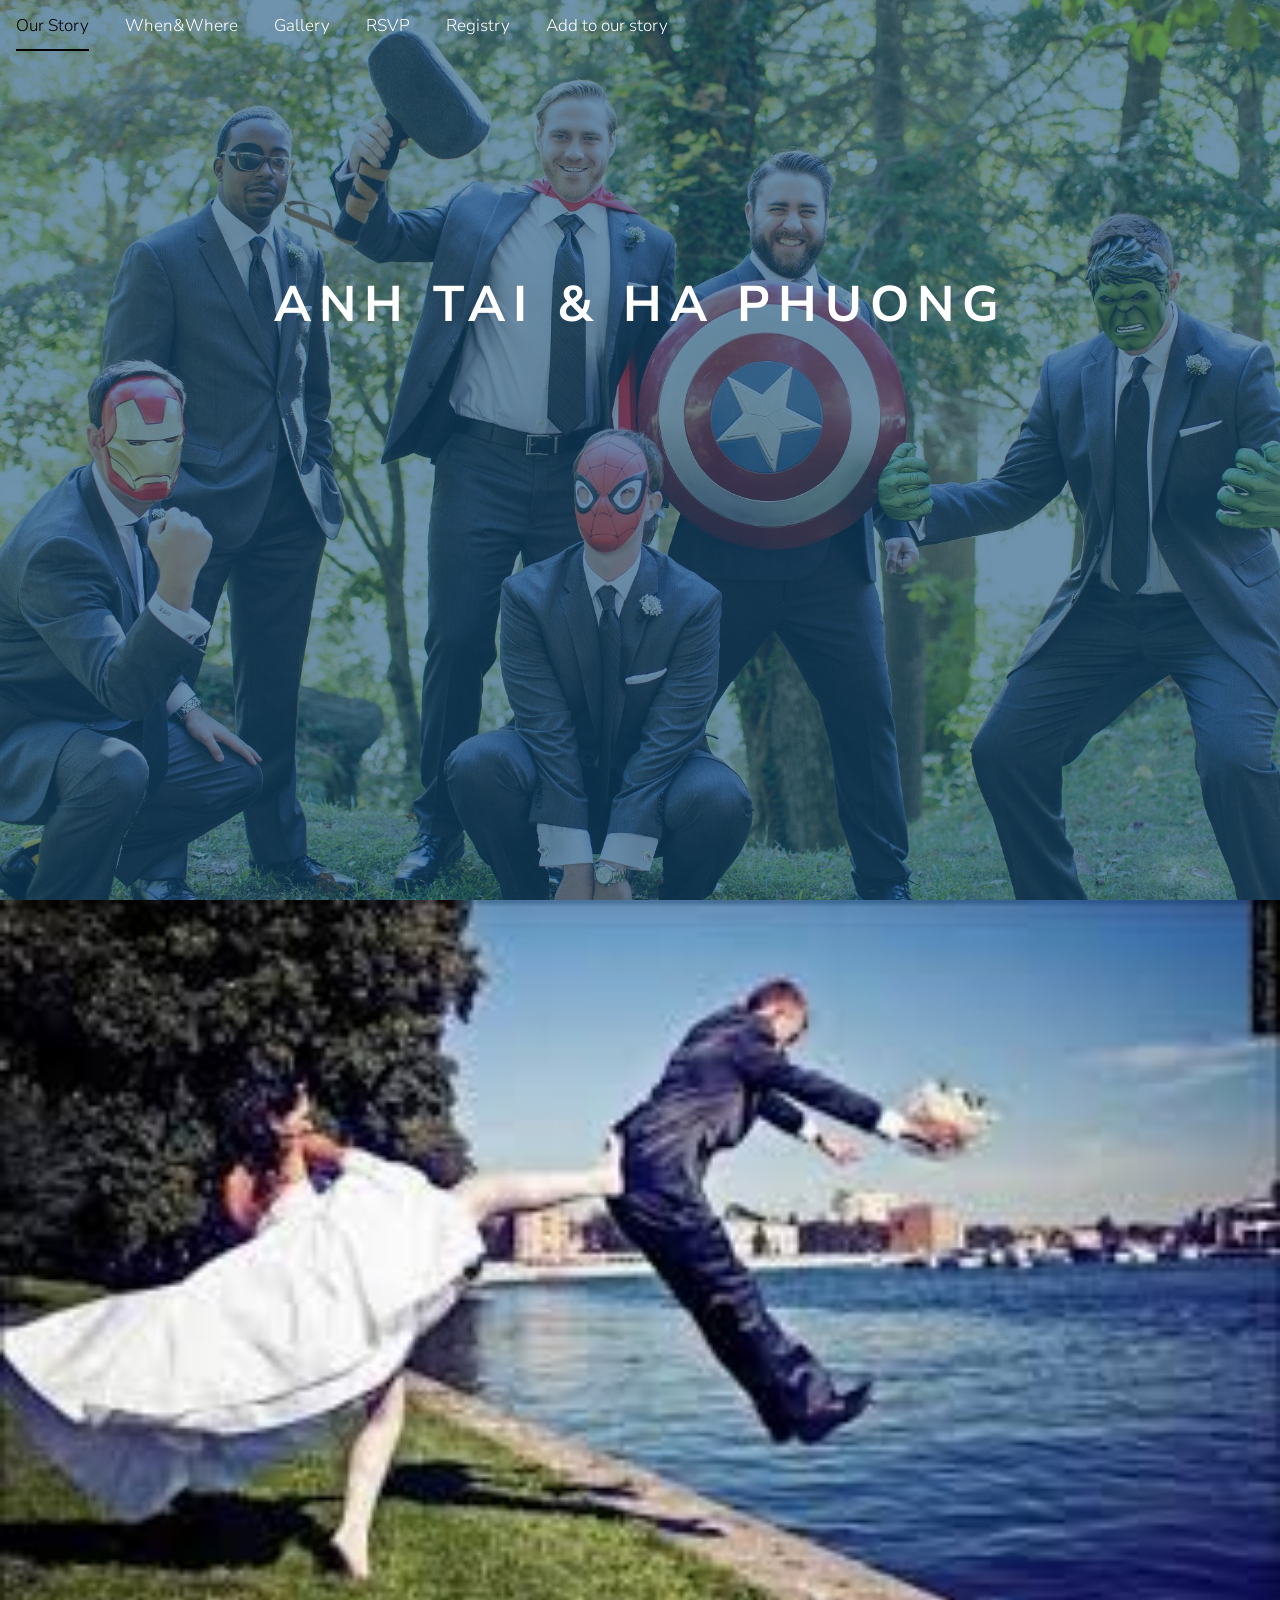
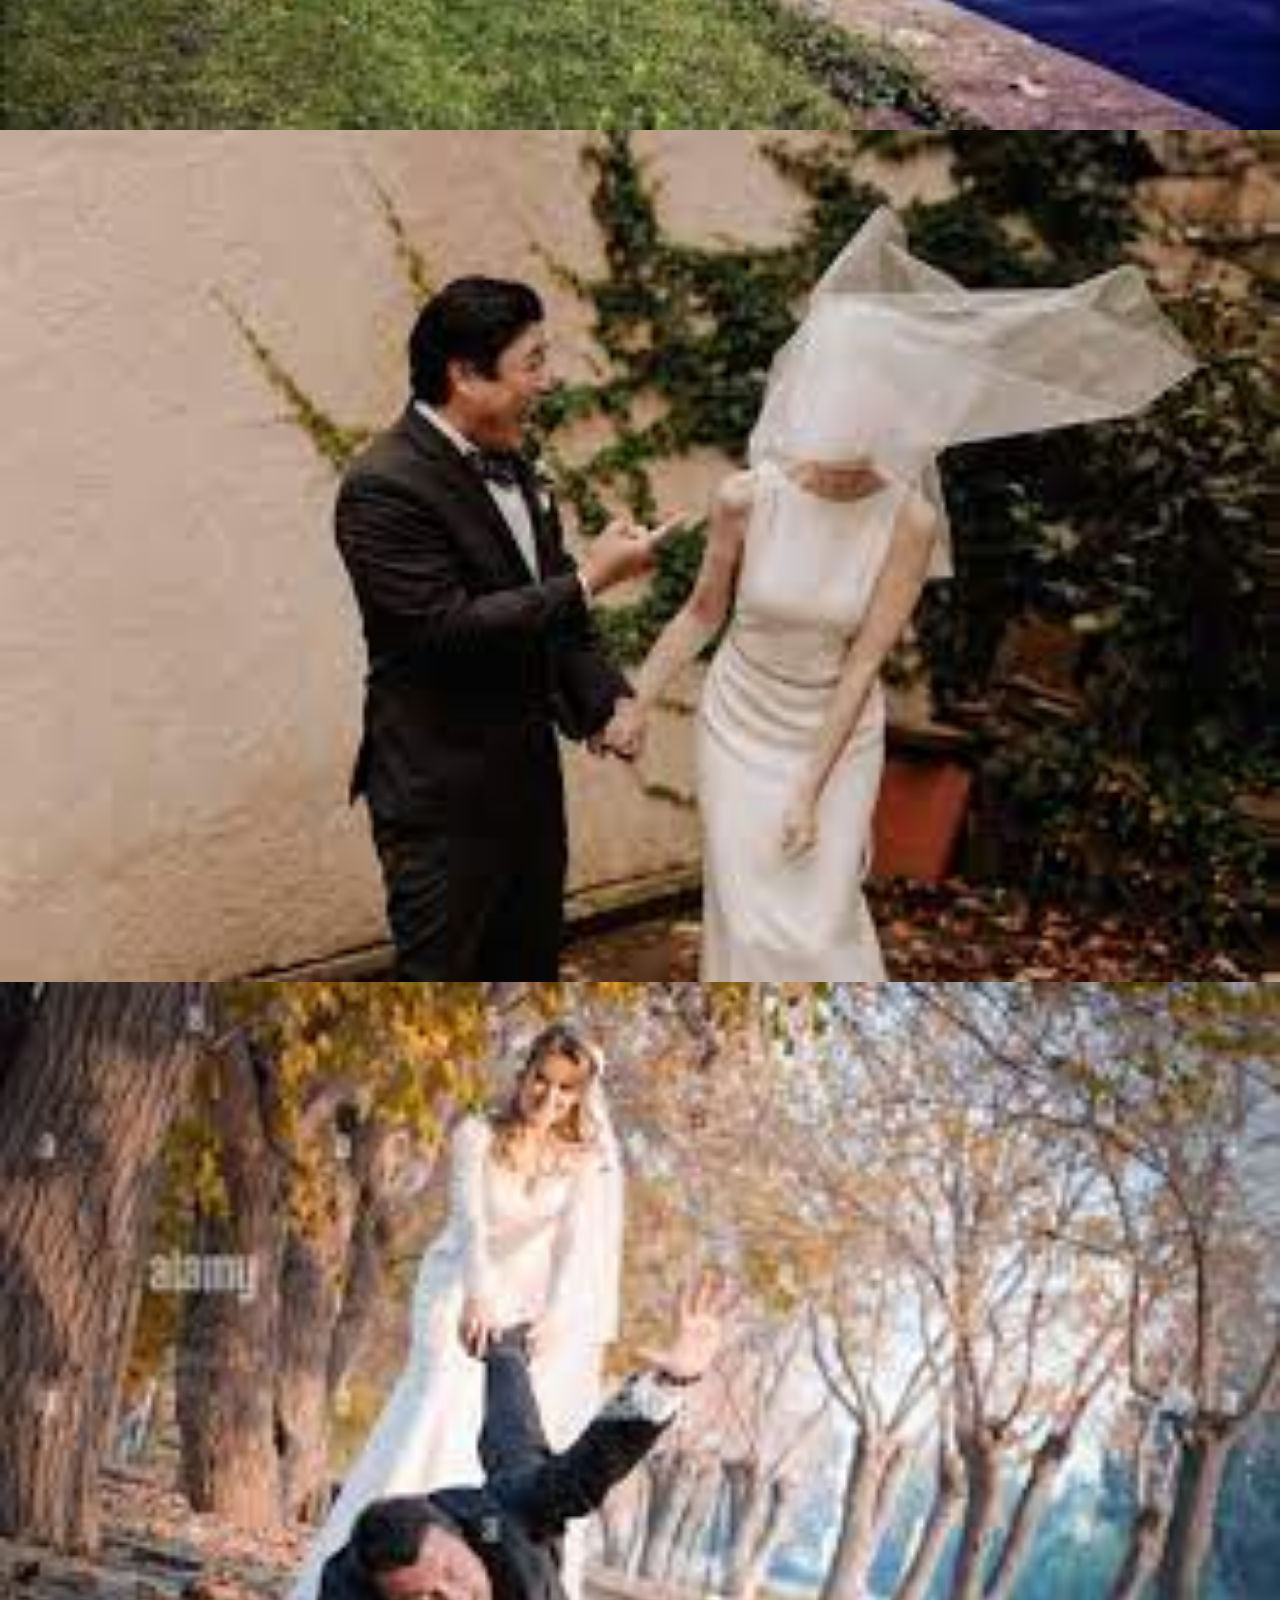
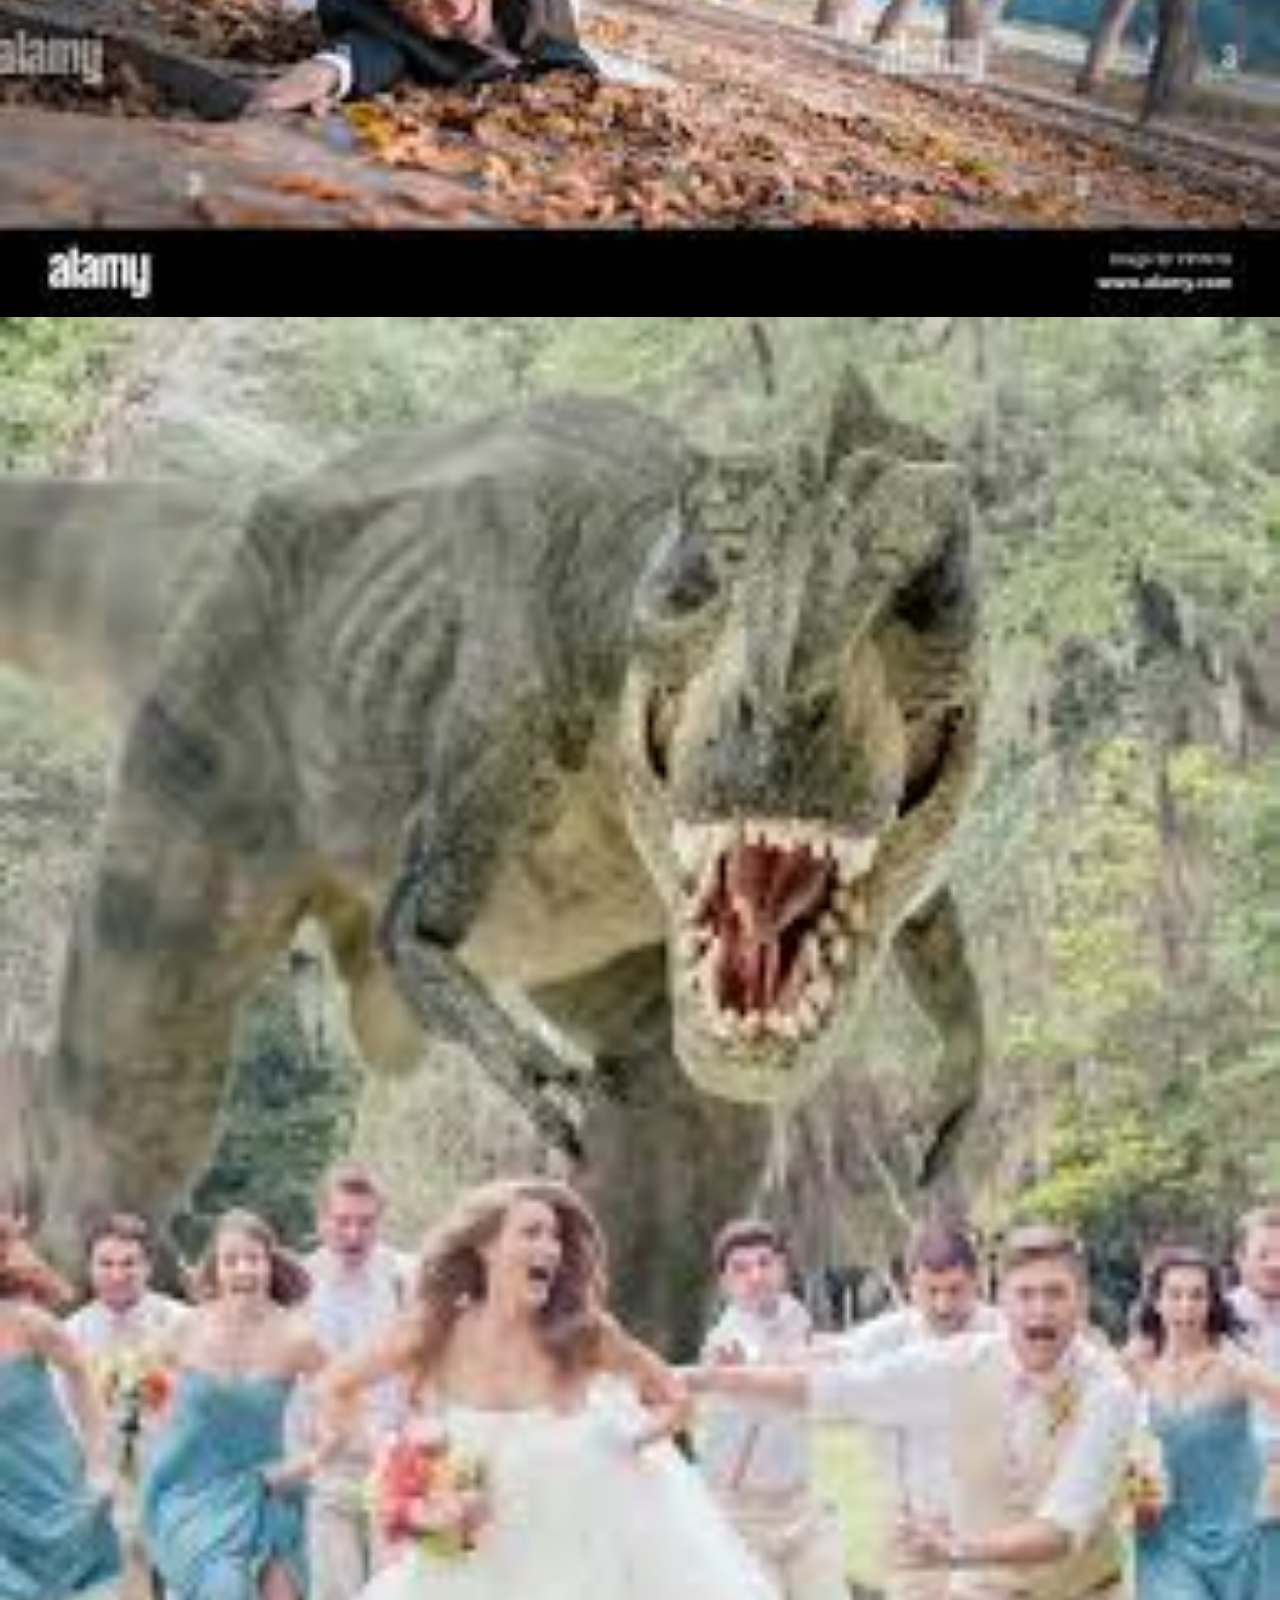
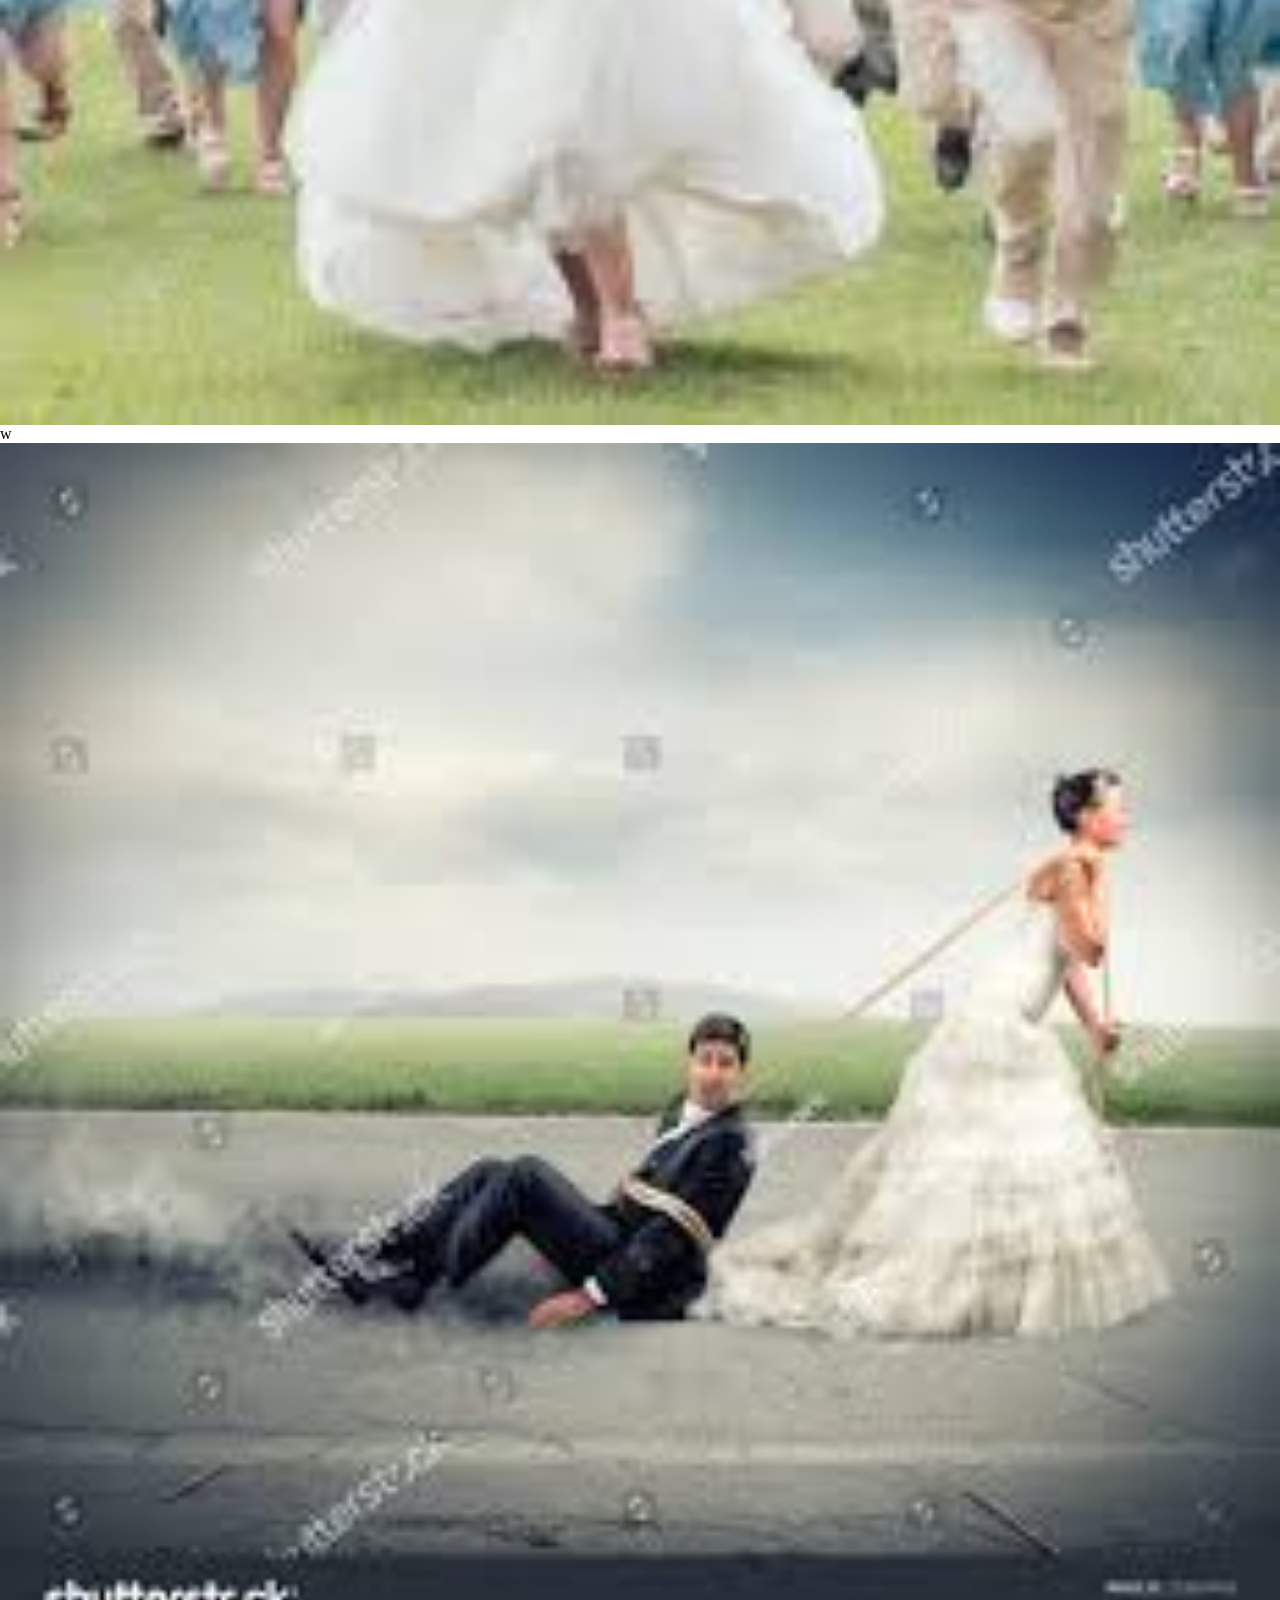
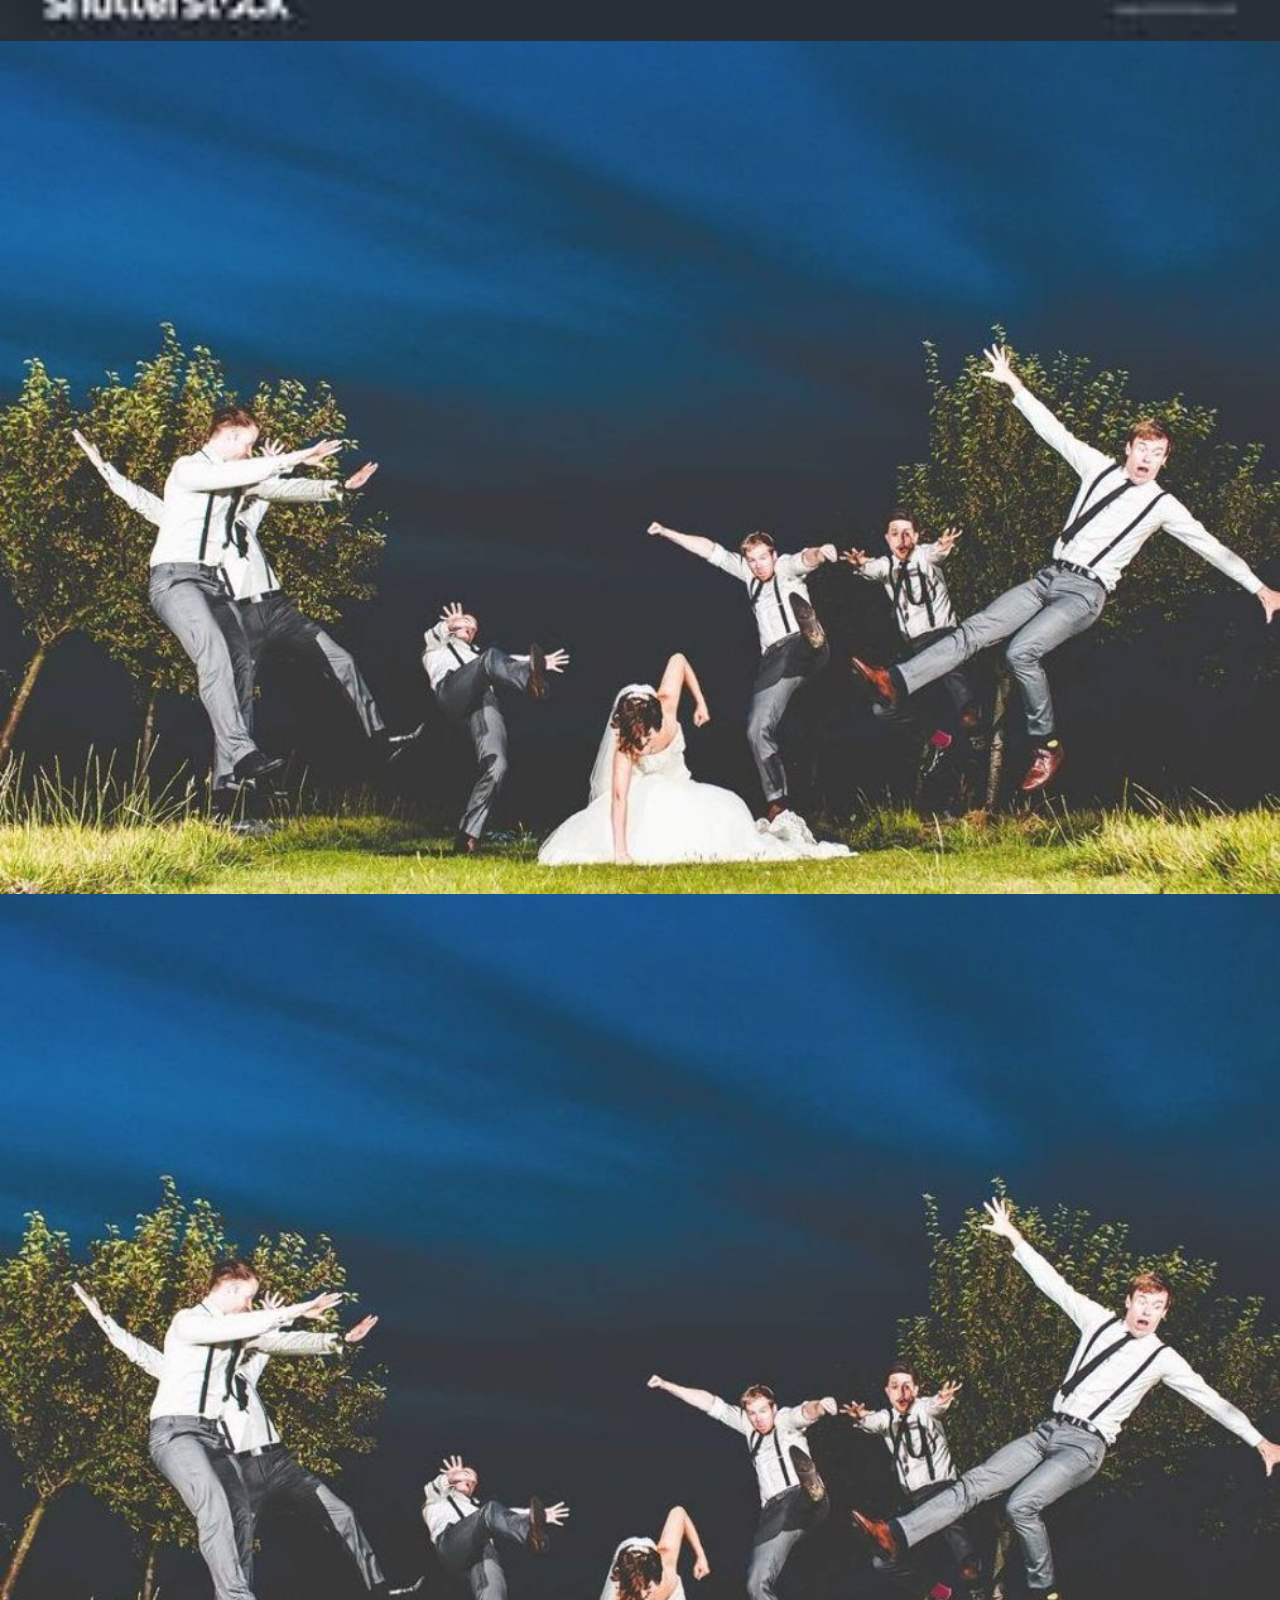
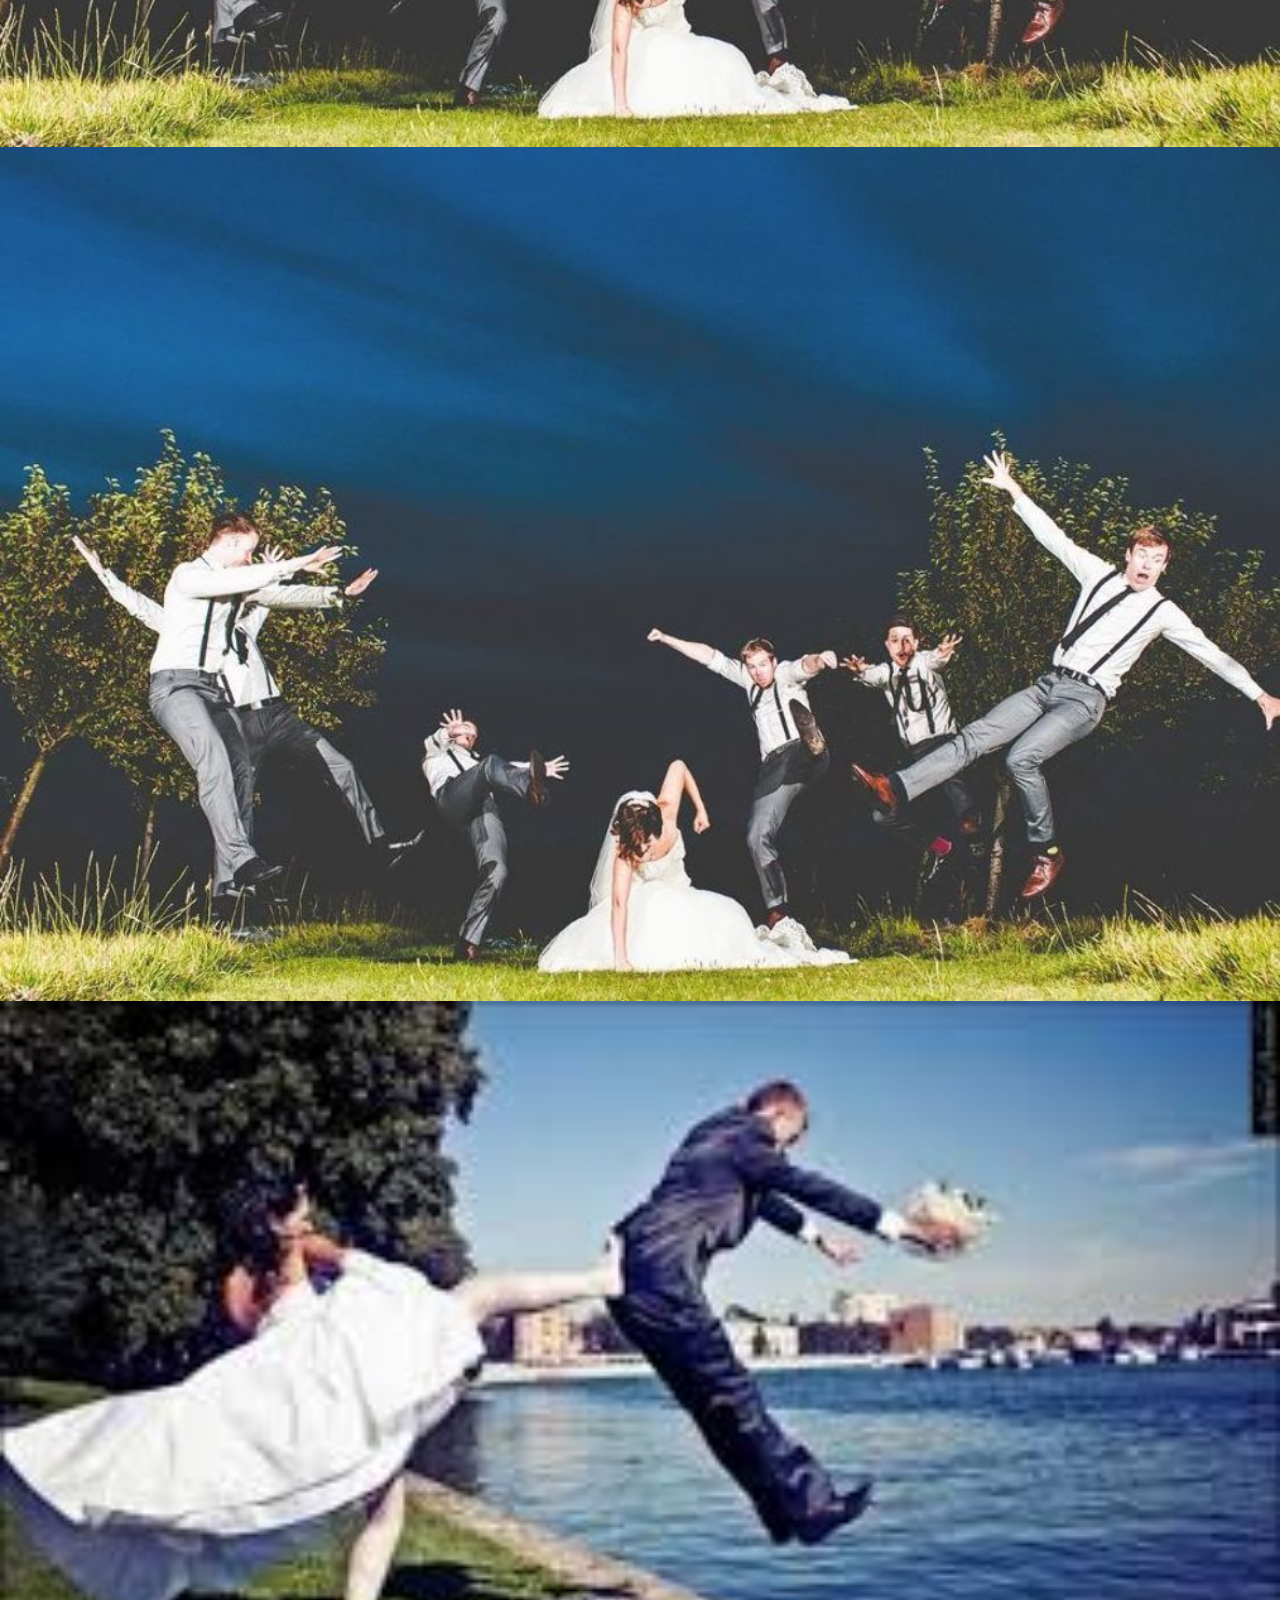
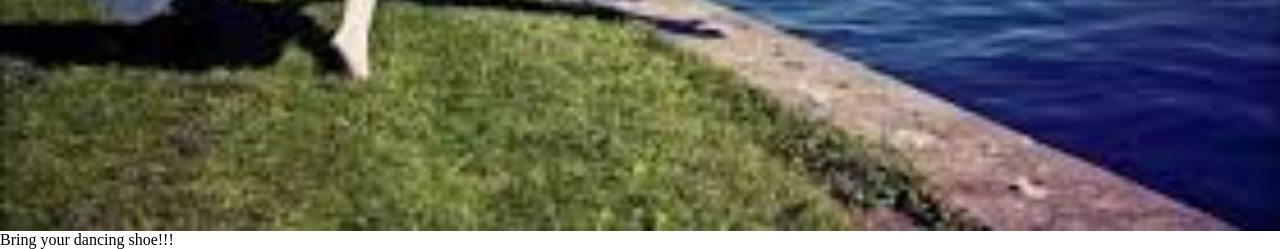
==== index.html @ 86b5773b "Update and rename Invitation Website.html to index.html" ====
<!DOCTYPE html>
<html lang="en" dir="ltr">
<head>
  <meta charset="utf-8" content="width=device-width, initial-scale=1">
  <title>Tai-Phuong Wedding</title>
  <link rel="stylesheet" href="style.css"> <!-- Link to your custom CSS file -->
  
  <script src="https://ajax.googleapis.com/ajax/libs/jquery/3.5.1/jquery.min.js"></script>
  <link href="https://fonts.googleapis.com/css2?family=Open+Sans" />
  <link href='https://fonts.googleapis.com/css?family=Nunito Sans' rel='stylesheet'>
</head>

<body>
  <div class = "background_1">
    <nav class = "top-nav-bar">
      <ul>
        <li><a class = "active" href="#ourstory">Our Story</a></li>
        <li><a href="#details">When&Where</a></li>
        <li><a href="#gallery">Gallery</a></li>
        <li><a href="#rsvp">RSVP</a></li>
        <li><a href="#registry">Registry</a></li>
        <li><a href="#addstory">Add to our story</a></li>
      </ul>
    </nav>
    <div class="OpenPage">
      <h1>
        <span>ANH TAI & HA PHUONG </span> <br>
        <!--<span>ARE GETTING MARRIED</span><br>-->
      </h1>
    </div>
    <div class="overlay"></div>
  </div>
  
  <!--<header>
    <h1 id="h1" class="title-0" style="transform: translate3d(0px, 0px, 0px);">
      <span style="transform: translate3d(0px, 0%, 0px) rotateX(0deg);">Tai</span>
      <span style="transform: translate3d(0px, 0%, 0px) rotateX(0deg);">Phuong</span>
    </h1>
    <nav class = "top-nav-bar">
      <ul>
        <li><a href="#home">Home</a></li>
        <li><a href="#ourstory">Our Story</a></li>
        <li><a href="#details">When&Where</a></li>
        <li><a href="#schedule">Schedule</a></li>
        <li><a href="#gallery">Our Gallery</a></li>
        <li><a href="#rsvp">RSVP</a></li>
        <li><a href="#registry">Registry</a></li>
        <li><a href="#addstory">Add to our story</a></li>
        <li><a href="#contact">Contact</a></li>
      </ul>
    </nav>
  </header>-->

  <section id="home">
    <!-- Home content goes here -->
    <img src="images_1.jpeg" alt="anh1">
  </section>

  <section id="ourstory">
    <!-- About Us content goes here -->
    <img src="images_2.jpeg" alt="anh2">
  </section>

  <section id="details">
    <!-- Wedding Details content goes here -->
    <img src="images_3.jpeg" alt="anh3">
  </section>

  <section id="gallery">
    <!-- Gallery content goes here -->
    <img src="images_4.jpeg" alt="anh4">
  </section>

  <section id="schedule">w
    <!-- Schedule content goes here -->
    <img src="images_5.jpeg" alt="anh5">
  </section>

  <section id="rsvp">
    <!-- RSVP content goes here -->
    <img src="images_6.jpg" alt="anh6">
  </section>

  <section id="registry">
    <!-- Registry content goes here -->
    <img src="images_6.jpg" alt="anh6">
  </section>

  <section id="addstory">
    <!-- Gallery content goes here -->
    <img src="images_6.jpg" alt="anh6">
  </section>

  <section id="contact">
    <!-- Contact content goes here -->
    <img src="images_1.jpeg" alt="anh1">
  </section>

  <footer>
    <p>Bring your dancing shoe!!!</p>
  </footer>

  <script src="script.js"></script> <!-- Link to your custom JavaScript file -->
</body>
</html>
---- style.css ----
html {
  -webkit-text-size-adjust: none;
  -webkit-font-smoothing: subpixel-antialiased;
  -webkit-font-smoothing: antialiased;
}
a,
body,
button,
div,
footer,
form,
h1,
h2,
h3,
header,
html,
img,
input,
label,
li,
nav,
p,
select,
span,
table,
textarea,
ul {
  margin: 0;
  padding: 0;
  border: 0;
  font: inherit;
  font-family: inherit;
  font-size: 100%;
}
li{
    display: inline-block;
},
ul {
  list-style: none;
}
button,
input,
select,
textarea {
  display: block;
  box-sizing: border-box;
  border-radius: 0;
  outline: none;
  border: none;
  background: none;
  color: inherit;
}
button:focus,
input:focus,
textarea:focus {
  outline: none;
}
button:hover,
input[type="submit"]:hover {
  cursor: pointer;
}
input::-ms-clear {
  display: none;
}
textarea {
  overflow: auto;
}
a {
  display: table;
  color: inherit;
  text-decoration: none;
}
img,
picture,
svg,
video {
  display: block;
}
img,
video {
  width: 100%;
  height: auto;
}
iframe,
svg {
  width: 100%;
  height: 100%;
}
iframe {
  position: absolute;
  top: 0;
  left: 0;
}
html {
  font-size: 16px;
  cursor: default;
  -webkit-tap-highlight-color: transparent;
}
.iss-w {
  z-index: 9999;
  top: 0;
  height: 100%;
  text-align: center;
  background: #fff;
  color: #000;
  font-family: Arial;
}
.iss,
.iss-w {
  position: absolute;
  left: 0;
  width: 100%;
}
.iss {
  top: 48%;
}
@font-face {
  font-family: fg;
  font-weight: 300;
  font-style: normal;
  src: url(/font/FoundersGrotesk-Light.woff2) format("woff2"),
    url(/font/FoundersGrotesk-Light.woff) format("woff");
}
@font-face {
  font-family: fg;
  font-weight: 500;
  font-style: normal;
  src: url(/font/FoundersGrotesk-Medium.woff2) format("woff2"),
    url(/font/FoundersGrotesk-Medium.woff) format("woff");
}
@font-face {
  font-family: c;
  font-weight: 500;
  font-style: normal;
  src: url(/font/Canela-Medium.woff2) format("woff2"),
    url(/font/Canela-Medium.woff) format("woff");
}
@font-face {
  font-family: c;
  font-weight: 700;
  font-style: normal;
  src: url(/font/Canela-Bold.woff2) format("woff2"),
    url(/font/Canela-Bold.woff) format("woff");
}
body {
  font-family: fg;
  font-weight: 300;
  background: #f3f2f1;
}
@-webkit-keyframes rotation {
  0% {
    transform: rotate(0deg);
  }
  to {
    transform: rotate(1turn);
  }
}
@keyframes rotation {
  0% {
    transform: rotate(0deg);
  }
  to {
    transform: rotate(1turn);
  }
}
::-moz-selection {
  background: rgba(40, 65, 63, 0.5);
  text-shadow: none;
}
::selection {
  background: rgba(40, 65, 63, 0.5);
  text-shadow: none;
}
#app {
  position: fixed;
  top: 0;
  left: 0;
  width: 100%;
  height: 100%;
  overflow: hidden;
}
._is {
  opacity: 0;
}
#gl {
  position: absolute;
  top: 0;
  left: 0;
  width: 100%;
  height: 100%;
  pointer-events: none;
}
.entitled-w {
  position: relative;
  transform: translateZ(0);
}
.entitled {
  color: #284135;
  font-size: 0.72222vw;
  line-height: 1.38889vw;
  letter-spacing: 0.02778vw;
  font-weight: 500;
  transform: rotateX(90deg);
}
#footer-top.entitled,
#h-s1-gallery-btn .entitled,
#n-br .entitled,
.nav-link.entitled {
  transform: none;
}
#h1 {
  position: absolute;
  z-index: 1;
  top: 37.21739vh;
  left: 41.55556vw;
  pointer-events: none;
}
.line {
  margin: 1vw 0 0;
  width: 1.66667vw;
  height: 0.22222vw;
  background: #c3c2c0;
  transform: scaleX(0);
  transform-origin: 0 50%;
}
#loader-w {
  position: fixed;
  z-index: 2;
  top: 0;
  left: 0;
  width: 100%;
  height: 100%;
  overflow: hidden;
  pointer-events: none;
}
#loader {
  position: absolute;
  top: 0;
  right: 0;
  bottom: 0;
  left: 0;
  background: #284135;
}
.nav-dark {
  color: #284135;
  opacity: 0;
}
.nav-light {
  position: absolute;
  color: #f3f2f1;
}
.nav-link .nav-light {
  top: 0;
  left: 0;
}
.nav-top .nav-light {
  top: 0.55556vw;
  left: 1.11111vw;
}
#nav {
  position: fixed;
  z-index: 3;
  top: 0;
  left: 0;
  width: 100%;
  height: 100%;
  pointer-events: none;
  -webkit-user-select: none;
  -moz-user-select: none;
  -ms-user-select: none;
  user-select: none;
}
.nav-top {
  position: absolute;
  top: 2.77778vw;
  font-size: 0.83333vw;
  line-height: 1.38889vw;
  font-family: c;
  text-align: center;
  overflow: hidden;
}
#nav-logo-w {
  left: 2.77778vw;
}
#nav-logo {
  padding: 0.55556vw 1.11111vw;
  pointer-events: all;
}
#nav-logo span {
  display: block;
  pointer-events: none;
}
#nav-date-w {
  right: 2.61111vw;
}
#nav-date {
  padding: 0.55556vw 1.11111vw;
  pointer-events: all;
  cursor: pointer;
  color: #284135;
}
#n-br {
  position: absolute;
  bottom: 3.5vw;
  right: 4.11111vw;
  overflow: hidden;
  text-align: right;
}
#n-br-scroll-w {
  transform: translate3d(0, -100%, 0);
}
#n-br-scroll {
  pointer-events: all;
  cursor: pointer;
}
#n-br-loading {
  position: absolute;
  top: 0;
  right: 0;
  color: #f3f2f1;
}
#nav-dodeca-wrap {
  position: absolute;
  bottom: 3.94444vw;
  left: 20.77778vw;
  width: 4.33333vw;
  height: 4.33333vw;
  pointer-events: all;
  cursor: pointer;
}
#nav-dodeca-w {
  position: absolute;
  top: 0;
  right: 0;
  bottom: 0;
  left: 0;
  -webkit-animation: rotation 10s linear infinite;
  animation: rotation 10s linear infinite;
  -webkit-animation-play-state: paused;
  animation-play-state: paused;
}
#nav-dodeca-wrap:hover #nav-dodeca-w {
  -webkit-animation-play-state: running;
  animation-play-state: running;
}
.nav-dodeca {
  position: absolute;
  top: 0;
  right: 0;
  bottom: 0;
  left: 0;
  pointer-events: none;
}
.nav-dodeca-poly {
  fill: none;
  opacity: 0;
}
.nav-dodeca:first-child .nav-dodeca-poly {
  stroke: #f3f2f1;
  stroke-width: 0.5px;
}
.nav-dodeca:nth-child(2) .nav-dodeca-poly {
  stroke: #f3f2f1;
  transition: opacity 10ms linear 10ms;
  stroke-width: 0.5px;
}
.nav-dodeca:last-child {
  opacity: 0.7;
  transform: scaleX(-1);
}
.nav-dodeca:last-child .nav-dodeca-poly {
  stroke: #c3c2c0;
  transition: opacity 10ms linear 10ms;
  stroke-width: 1px;
}
#nav-arrow-wrap {
  position: absolute;
  left: 22.66667vw;
  bottom: 5.77778vw;
  width: 0.55556vw;
  height: 4.27778vw;
  pointer-events: none;
  overflow: hidden;
}
#nav-arrow-w {
  transform: translate3d(0, -102%, 0);
}
#nav-arrow,
#nav-arrow-w {
  position: absolute;
  top: 0;
  right: 0;
  bottom: 0;
  left: 0;
}
#nav-arrow svg {
  fill: #284135;
}
#nav-link-w {
  position: absolute;
  left: 3.38889vw;
  bottom: 2.66667vw;
  transform: rotate(-90deg);
  transform-origin: 0 0;
}
#nav-link-w li {
  float: left;
  overflow: hidden;
}
#nav-link-w li:first-child {
  margin: 0 22.6087vh 0 0;
}
#nav-link-w li:nth-child(2),
#nav-link-w li:nth-child(3) {
  margin: 0 4.43478vh 0 0;
}
#nav-link-w li:not(:first-child) .nav-link {
  cursor: pointer;
  pointer-events: all;
  transform: translate3d(0, -100%, 0);
}
.nav-link {
  position: relative;
}
.nav-link .under {
  transform: translate3d(-102%, 0, 0);
}
#nav-prog-w {
  position: absolute;
  top: 0;
  left: 0;
  bottom: 0;
  width: 0.33333vw;
  overflow: hidden;
}
#nav-prog {
  background: #c3c2c0;
  transform: translate3d(0, -100%, 0);
}
#nav-drag-sail,
#nav-prog {
  position: absolute;
  top: 0;
  right: 0;
  bottom: 0;
  left: 0;
}
#nav-drag-sail {
  background: #000;
  opacity: 0;
  will-change: opacity;
}
#nav-drag {
  position: absolute;
  bottom: 6.52174vh;
  left: calc((100% - 13.88889vw) / 2);
  width: 13.88889vw;
  height: 3.33333vw;
  opacity: 0;
}
#nav-drag-bg-wrap {
  position: absolute;
  top: 0;
  right: 0;
  bottom: 0;
  left: 0;
  opacity: 0.94;
  border-radius: 1.66667vw;
  overflow: hidden;
}
.nav-drag-bg-w {
  position: relative;
  float: left;
  width: 6.94444vw;
  height: 100%;
  overflow: hidden;
}
.nav-drag-bg {
  position: absolute;
  top: 0;
  bottom: 0;
  width: 13.88889vw;
  background: #f3f2f1;
  border-radius: 1.66667vw;
  cursor: pointer;
}
.nav-drag-bg-w:first-child .nav-drag-bg {
  left: 0;
}
.nav-drag-bg-w:last-child .nav-drag-bg {
  right: 0;
}
#nav-drag-content {
  position: absolute;
  top: 0;
  right: 0;
  bottom: 0;
  left: 0;
  display: flex;
  align-items: center;
  justify-content: center;
}
#nav-drag-content-0 {
  padding: 0.27778vw 0 0;
  color: #284135;
  font-size: 0.88889vw;
  line-height: 1.33333vw;
  letter-spacing: -0.01389vw;
}
#nav-drag-content-1 {
  position: absolute;
  top: 1.33333vw;
  left: 6.61111vw;
  width: 0.66667vw;
  height: 0.66667vw;
  fill: #284135;
  opacity: 0;
}
#nav-caption {
  position: absolute;
  bottom: 8.33333vw;
  left: 8.33333vw;
  opacity: 0;
}
.nav-caption-0 {
  color: #f3f2f1;
  font-family: c;
  font-size: 2.22222vw;
  line-height: 2.55556vw;
  letter-spacing: -0.08333vw;
}
#nav-caption-1 {
  padding: 1.11111vw 0 0;
  color: #f3f2f1;
  font-size: 0.88889vw;
  line-height: 1.33333vw;
  letter-spacing: -0.01389vw;
}
.page {
  min-height: 100vh;
  color: #fff;
}
#sail,
.page {
  position: absolute;
  top: 0;
  left: 0;
  width: 100%;
}
#sail {
  height: 100%;
  pointer-events: none;
  background: #f3f2f1;
  opacity: 0;
}
.title-0 {
  font-size: 7.77778vw;
  line-height: 7.77778vw;
  letter-spacing: -0.30556vw;
}
.title-0,
.title-1 {
  position: relative;
  transform: translateZ(0);
  color: #284135;
  font-family: c;
}
.title-1 {
  margin: 2.05556vw 0 0;
  font-size: 2.66667vw;
  line-height: 3vw;
  letter-spacing: -0.08333vw;
}
.title-0 span,
.title-1 span {
  display: block;
  transform: rotateX(90deg);
}
.title-0 div,
.title-1 div {
  transform: rotateX(90deg);
}
.txt-0-w .txt-0:not(:first-child) {
  margin: 0;
}
.txt-0 {
  margin: 1.27778vw 0 0;
  color: #284135;
  font-size: 1.33333vw;
  line-height: 2.22222vw;
  letter-spacing: -0.02778vw;
  opacity: 0;
}
.txt-1 {
  margin: 2.33333vw 0 0;
  font-size: 1.33333vw;
  line-height: 1.77778vw;
  width: 16.66667vw;
}
.txt-1,
.txt-2 {
  color: #999790;
  letter-spacing: -0.01389vw;
  opacity: 0;
}
.txt-2 {
  font-size: 0.88889vw;
  line-height: 1.33333vw;
}
.h-s2-li .txt-2 {
  position: relative;
  margin: 1.11111vw 0 0;
  width: 12.5vw;
}
.h-s2-li .txt-2:after {
  content: "*";
  position: absolute;
  top: 0.05556vw;
  left: -4.16667vw;
  color: #284135;
}
.footer-li .txt-2-w {
  margin: 1.61111vw 0 0;
}
#h-s1-gallery-btn .entitled,
.nav-link,
.txt-0 {
  display: table;
  position: relative;
  overflow: hidden;
}
.footer-credits {
  display: inline;
  position: relative;
  overflow: hidden;
}
.under {
  display: block;
  position: absolute;
  top: 0;
  left: 0;
  right: 0;
  overflow: hidden;
  pointer-events: none;
  transform: translate3d(-102%, 0, 0);
  transform: translateZ(0);
}
.footer-credits .under {
  bottom: 0;
}
#h-s1-gallery-btn .under,
.nav-link .under {
  bottom: 0.3vw;
}
.txt-0 .under {
  bottom: 0.5vw;
}
#h-s1-gallery-btn .under:after,
#h-s1-gallery-btn .under:before,
.nav-link .under:after,
.nav-link .under:before,
.txt-0 .under:after,
.txt-0 .under:before {
  border-bottom: 2px solid #284135;
  opacity: 0.9;
}
.footer-credits .under:after,
.footer-credits .under:before {
  border-bottom: 2px solid #999790;
  opacity: 0.9;
}
.under:after,
.under:before {
  content: "";
  position: absolute;
  top: 0;
  right: 0;
  bottom: 0;
  left: 0;
}
.under:before {
  transition: transform 1s cubic-bezier(0.23, 1, 0.32, 1) 0.2s;
}
.under:after {
  transform: translateX(-102%);
  transition: transform 1s cubic-bezier(0.23, 1, 0.32, 1);
}
#h-s1-gallery-btn:hover .under:before,
.footer-credits:hover .under:before,
.nav-link:hover .under:before,
.txt-0:hover .under:before {
  transform: translateX(102%);
  transition: transform 1s cubic-bezier(0.23, 1, 0.32, 1);
}
#h-s1-gallery-btn:hover .under:after,
.footer-credits:hover .under:after,
.nav-link:hover .under:after,
.txt-0:hover .under:after {
  transform: translateX(0);
  transition: transform 1s cubic-bezier(0.23, 1, 0.32, 1) 0.2s;
}
#_p {
  z-index: 9998;
  position: absolute;
  transform: translateZ(0);
  pointer-events: all;
}
#_p,
#grid-w {
  top: 0;
  left: 0;
  width: 100%;
  height: 100%;
}
#grid-w {
  position: fixed;
  pointer-events: none;
  opacity: 0.15;
}
#grid-w.o {
  opacity: 0.3;
}
#grid {
  height: 100%;
}
#grid:after {
  content: "";
  display: block;
  clear: both;
}
#grid div {
  position: relative;
  float: left;
  margin: 0 0 0 4.16667vw;
  width: 4.16667vw;
  height: 100%;
  background: #000;
}
#p404 {
  position: absolute;
  top: 0;
  left: 0;
  width: 100%;
  height: 100%;
  display: flex;
  justify-content: center;
  align-items: center;
  background: #020069;
}
#p404 a {
  color: #fff;
  font-weight: 200;
  opacity: 0.7;
  letter-spacing: 0.05vw;
  font-size: 0.9vw;
}
#h-hero {
  height: 100vh;
  -webkit-user-select: none;
  -moz-user-select: none;
  -ms-user-select: none;
  user-select: none;
}
#h-hero-img {
  position: absolute;
  right: 0;
  bottom: 20.86957vh;
}
#h-s1 {
  height: 238.11111vw;
  background: #f3f2f1;
}
#h-s1-0 {
  top: 3vw;
  left: 41.66667vw;
}
#h-s1-0,
#h-s1-1 {
  position: absolute;
}
#h-s1-1 {
  top: 14.11111vw;
  left: 62.5vw;
}
.h-s1-no {
  position: absolute;
  font-family: c;
  font-weight: 700;
  font-size: 22.22222vw;
  line-height: 22.22222vw;
  letter-spacing: -0.88889vw;
  -webkit-text-stroke-color: #c3c2c0;
  -webkit-text-stroke-width: 1px;
  color: transparent;
  opacity: 0.7;
}
#h-s1-no-0 {
  top: 29.44444vw;
  left: 20.38889vw;
}
#h-s1-no-1 {
  top: 115.94444vw;
  right: 8.83333vw;
}
#h-s1-no-2 {
  top: 151.66667vw;
  left: 20.38889vw;
}
#h-s1-caption-w li {
  position: absolute;
}
#h-s1-caption-w li span {
  float: left;
}
#h-s1-caption-w li span:first-child {
  margin: 0 2.72222vw 0 0;
  color: #284135;
}
#h-s1-caption-0 {
  top: 140.11111vw;
  left: 41.66667vw;
}
#h-s1-caption-1 {
  top: 88.72222vw;
  left: 8.33333vw;
}
#h-s1-caption-2 {
  top: 168.38889vw;
  left: 8.33333vw;
}
#h-s1-caption-3 {
  top: 211.88889vw;
  left: 41.66667vw;
}
#h-s1-gallery-btn {
  position: absolute;
  bottom: 0;
  left: 41.66667vw;
  width: 13vw;
  height: 13vw;
  display: flex;
  align-items: center;
  justify-content: center;
  cursor: pointer;
  -webkit-user-select: none;
  -moz-user-select: none;
  -ms-user-select: none;
  user-select: none;
}
#h-s1-gallery-btn-poly-wrap,
.h-dode-svg-wrap {
  position: absolute;
  top: 0;
  left: 0;
  right: 0;
  bottom: 0;
}
#h-s1-gallery-btn-poly-wrap {
  -webkit-animation: rotation 10s linear infinite;
  animation: rotation 10s linear infinite;
  -webkit-animation-play-state: paused;
  animation-play-state: paused;
  pointer-events: none;
}
#h-s1-gallery-btn:hover #h-s1-gallery-btn-poly-wrap {
  -webkit-animation-play-state: running;
  animation-play-state: running;
}
.h-s1-gallery-btn-poly-w {
  position: absolute;
  top: 0;
  right: 0;
  bottom: 0;
  left: 0;
}
.h-s1-gallery-btn-poly {
  fill: none;
  stroke-width: 1px;
}
.h-s1-gallery-btn-poly-w:first-child .h-s1-gallery-btn-poly {
  stroke: #c3c2c0;
  opacity: 0.7;
}
.h-s1-gallery-btn-poly-w:last-child .h-s1-gallery-btn-poly {
  stroke: #284135;
  opacity: 0;
  transition: opacity 10ms linear 10ms;
}
#h-s1-gallery-btn .entitled {
  margin: 0.16667vw 0 0;
  pointer-events: none;
}
#h-s1-gallery-txt {
  position: absolute;
  bottom: 5.05556vw;
  left: 62.5vw;
  width: 10vw;
}
#h-s2 {
  height: 152.44444vw;
  background: #f3f2f1;
}
#h-s2-img-0 {
  position: absolute;
  top: 64.44444vw;
  left: 0;
  width: 31.05556vw;
}
#h-s2-img-1 {
  position: absolute;
  top: 99.5vw;
  right: 0;
  width: 56.38889vw;
}
#h-s2-title {
  top: 11.11111vw;
  left: 41.44444vw;
}
#h-s2-title,
.h-s2-li {
  position: absolute;
}
.h-s2-li:first-child {
  top: 39.94444vw;
  left: 20.83333vw;
}
.h-s2-li:nth-child(2) {
  top: 51.05556vw;
  left: 41.66667vw;
}
.h-s2-li:nth-child(3) {
  top: 62.16667vw;
  left: 62.5vw;
}
.h-s2-li:nth-child(4) {
  top: 88.55556vw;
  left: 41.66667vw;
}
.h-s2-li:nth-child(5) {
  top: 99.5vw;
  left: 20.83333vw;
}
#footer {
  position: relative;
  margin: -1px 0 0;
  height: 47.22222vw;
  background: #fdfdfb;
}
.footer-li {
  position: absolute;
  top: 8.33333vw;
}
.footer-li:first-child {
  left: 20.83333vw;
}
#footer-top,
.footer-li:nth-child(2) {
  left: 41.66667vw;
}
#footer-top {
  position: absolute;
  bottom: 3.5vw;
  cursor: pointer;
  -webkit-user-select: none;
  -moz-user-select: none;
  -ms-user-select: none;
  user-select: none;
}
@media (min-aspect-ratio: 36/23) {
  #h-hero-img {
    width: 130.43478vh;
  }
}
@media (max-aspect-ratio: 36/23) {
  #h-hero-img {
    width: 83.33333vw;
  }
}

/*By Tai*/
body, html {
    background-color: #ffff;
    margin: 0;
    height: 100%;
  }
  
  .OpenPage {
    position: relative;
    top: 30%;
    z-index: 3;
    text-align: center;
    margin-left: auto;
    margin-right: auto;
  }
  
  .OpenPage h1 {
    color: #ffff;
    font-family: Nunito Sans;
    font-size: 50px;
    font-weight: 700;
    letter-spacing: 8px;
    margin: 0;
  }
  
  .OpenPage hr {
    border-style: none none solid;
    border-bottom: 1px solid #ffff;
    width: 600px;
  }
  
  .lead-in {
    color: #ffff;
    font-family: 'Open Sans', sans-serif;
    font-size: 28px;
    font-weight: 200;
  }
  
  .background_1 {
    background-image: url(Anh_bia.jpg);
    height: 100%;
    background-position: center;
    background-size: cover;
    background-repeat: no-repeat;
    background-attachment: fixed;
    z-index: 1;
  }
  
  .overlay {
    background-color: #0f4c75;
    position: absolute;
    top: 0;
    left: 0;
    right: 0;
    bottom: 0;
    opacity: 60%;
    z-index: 2;
  }
  
  /*
  .OpenPage h1:hover {
    color: #d2d3c9;
  }
  */
  
  .top-nav-bar{
    color: #ffff;
    font-family: Nunito Sans;
    overflow: hidden;
    /*background-color: #333;*/
    position: fixed;
    top: 0;
    width: 100%;
    z-index: 3;
  }

  .top-nav-bar a{
    float: left;
    display: block;
    color: #ffff;
    text-align: center;
    padding: 14px 16px;
    text-decoration: none;
    font-size: 17px;
  }

      /* stroke */
    .top-nav-bar a {
    position: relative;
    }
    .top-nav-bar ul li a:after {
    position: absolute;
    bottom: 0;
    left: 0;
    right: 0;
    margin: auto;
    width: 0%;
    content: '';
    color: #ffff;
    background: #ffff;
    height: 2px;
    }
    .top-nav-bar ul li a:hover:after {
    width: 70%;
    }
    .top-nav-bar ul li a.active:after {
      width: 70%;
      background: #000;
    }
    .top-nav-bar ul li a.active{
      color:#000
    }
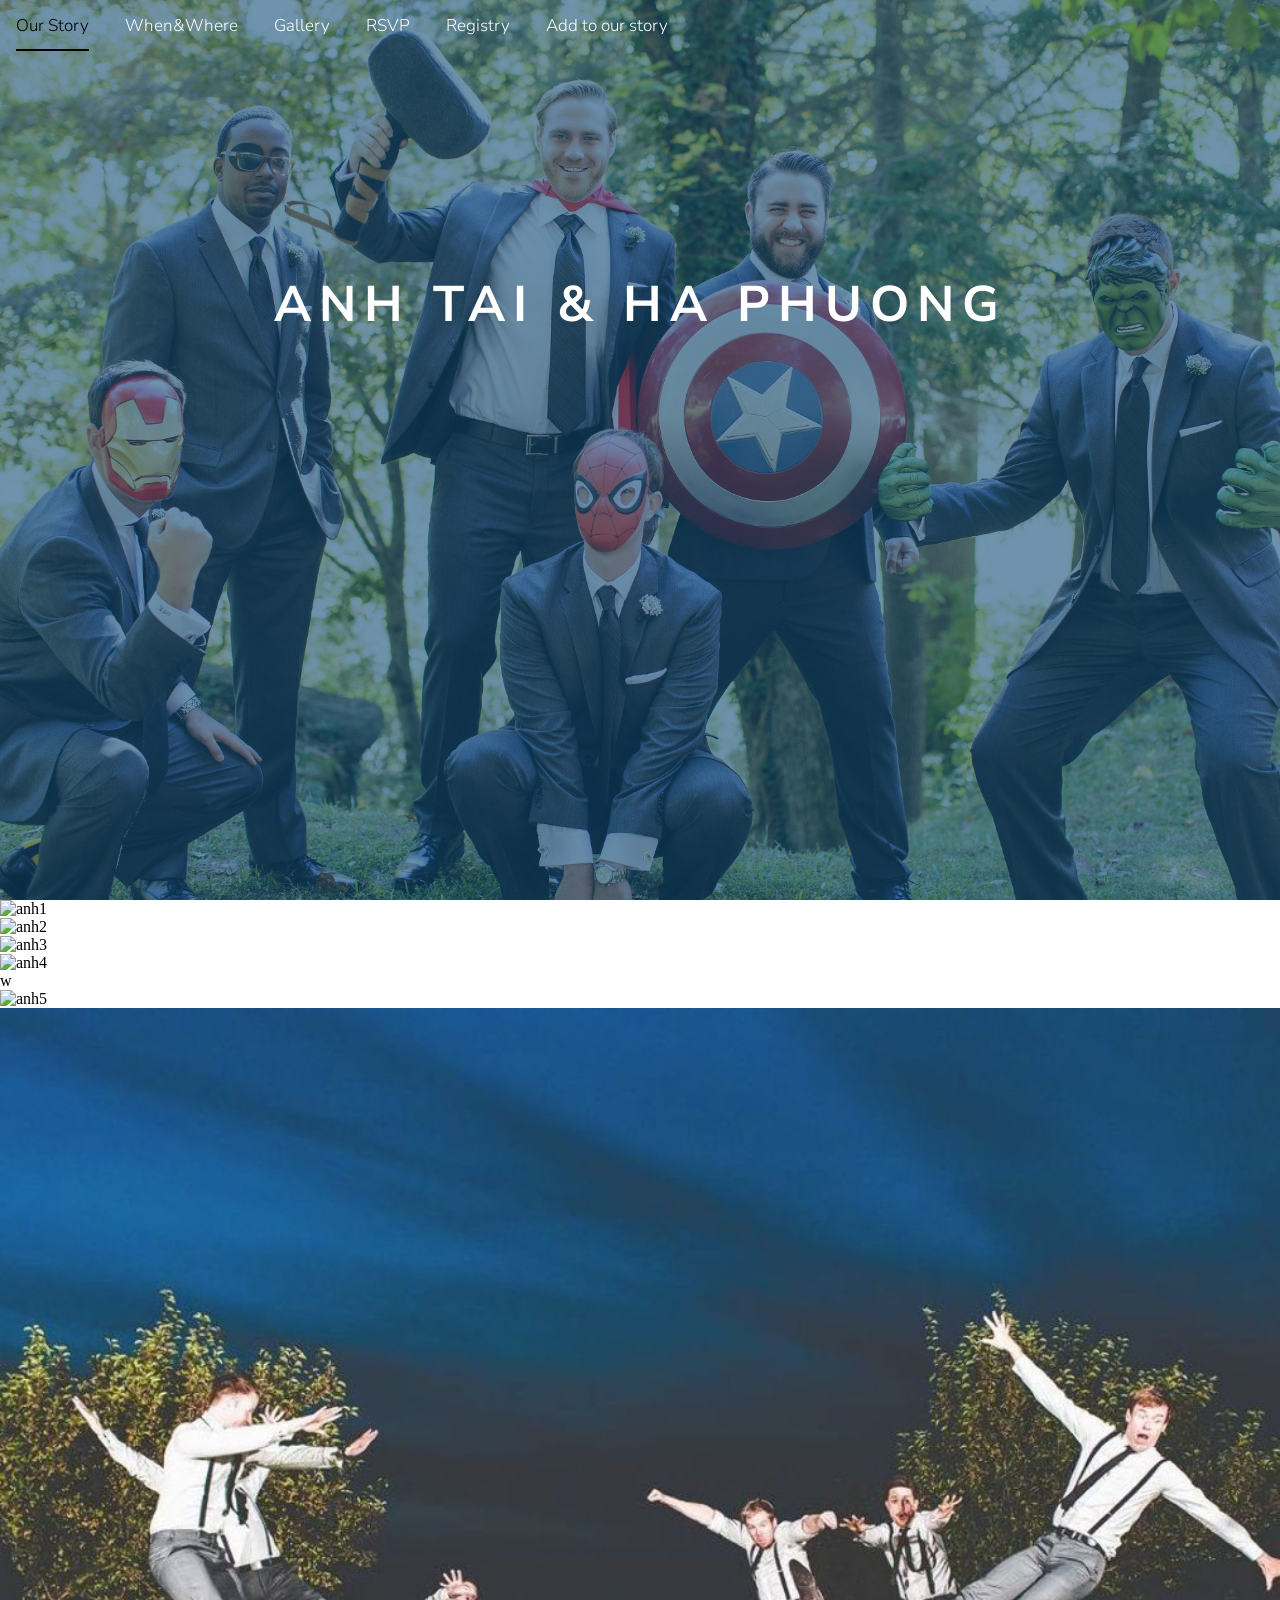
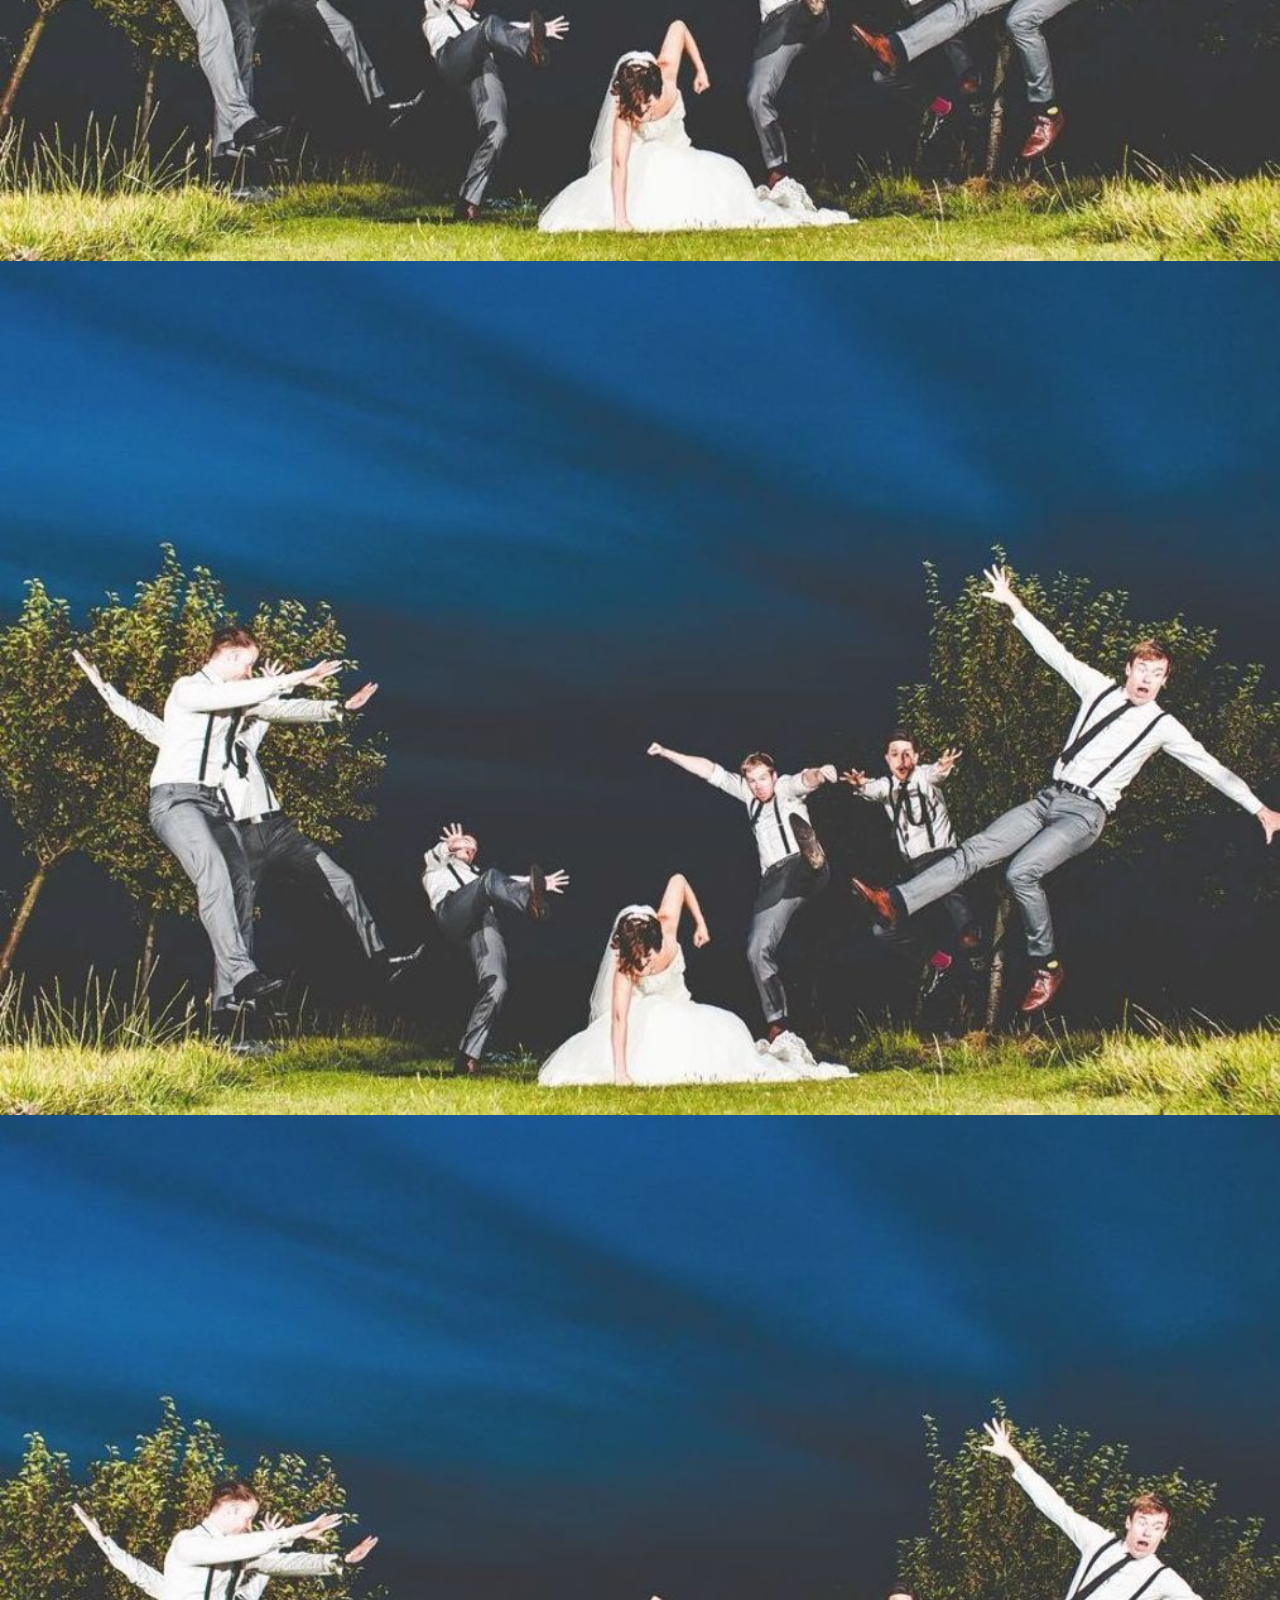
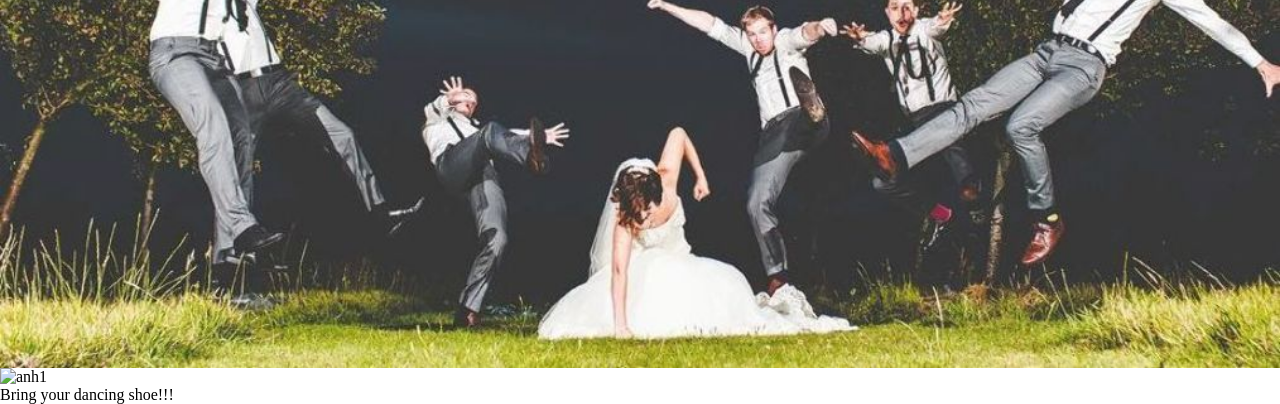
==== commit 80ba88fa: "Update index.html" ====
--- a/index.html
+++ b/index.html
@@ -53,27 +53,27 @@
 
   <section id="home">
     <!-- Home content goes here -->
-    <img src="images_1.jpeg" alt="anh1">
+    <img src="images_1.jpg" alt="anh1">
   </section>
 
   <section id="ourstory">
     <!-- About Us content goes here -->
-    <img src="images_2.jpeg" alt="anh2">
+    <img src="images_2.jpg" alt="anh2">
   </section>
 
   <section id="details">
     <!-- Wedding Details content goes here -->
-    <img src="images_3.jpeg" alt="anh3">
+    <img src="images_3.jpg" alt="anh3">
   </section>
 
   <section id="gallery">
     <!-- Gallery content goes here -->
-    <img src="images_4.jpeg" alt="anh4">
+    <img src="images_4.jpg" alt="anh4">
   </section>
 
   <section id="schedule">w
     <!-- Schedule content goes here -->
-    <img src="images_5.jpeg" alt="anh5">
+    <img src="images_5.jpg" alt="anh5">
   </section>
 
   <section id="rsvp">
@@ -93,7 +93,7 @@
 
   <section id="contact">
     <!-- Contact content goes here -->
-    <img src="images_1.jpeg" alt="anh1">
+    <img src="images_1.jpg" alt="anh1">
   </section>
 
   <footer>
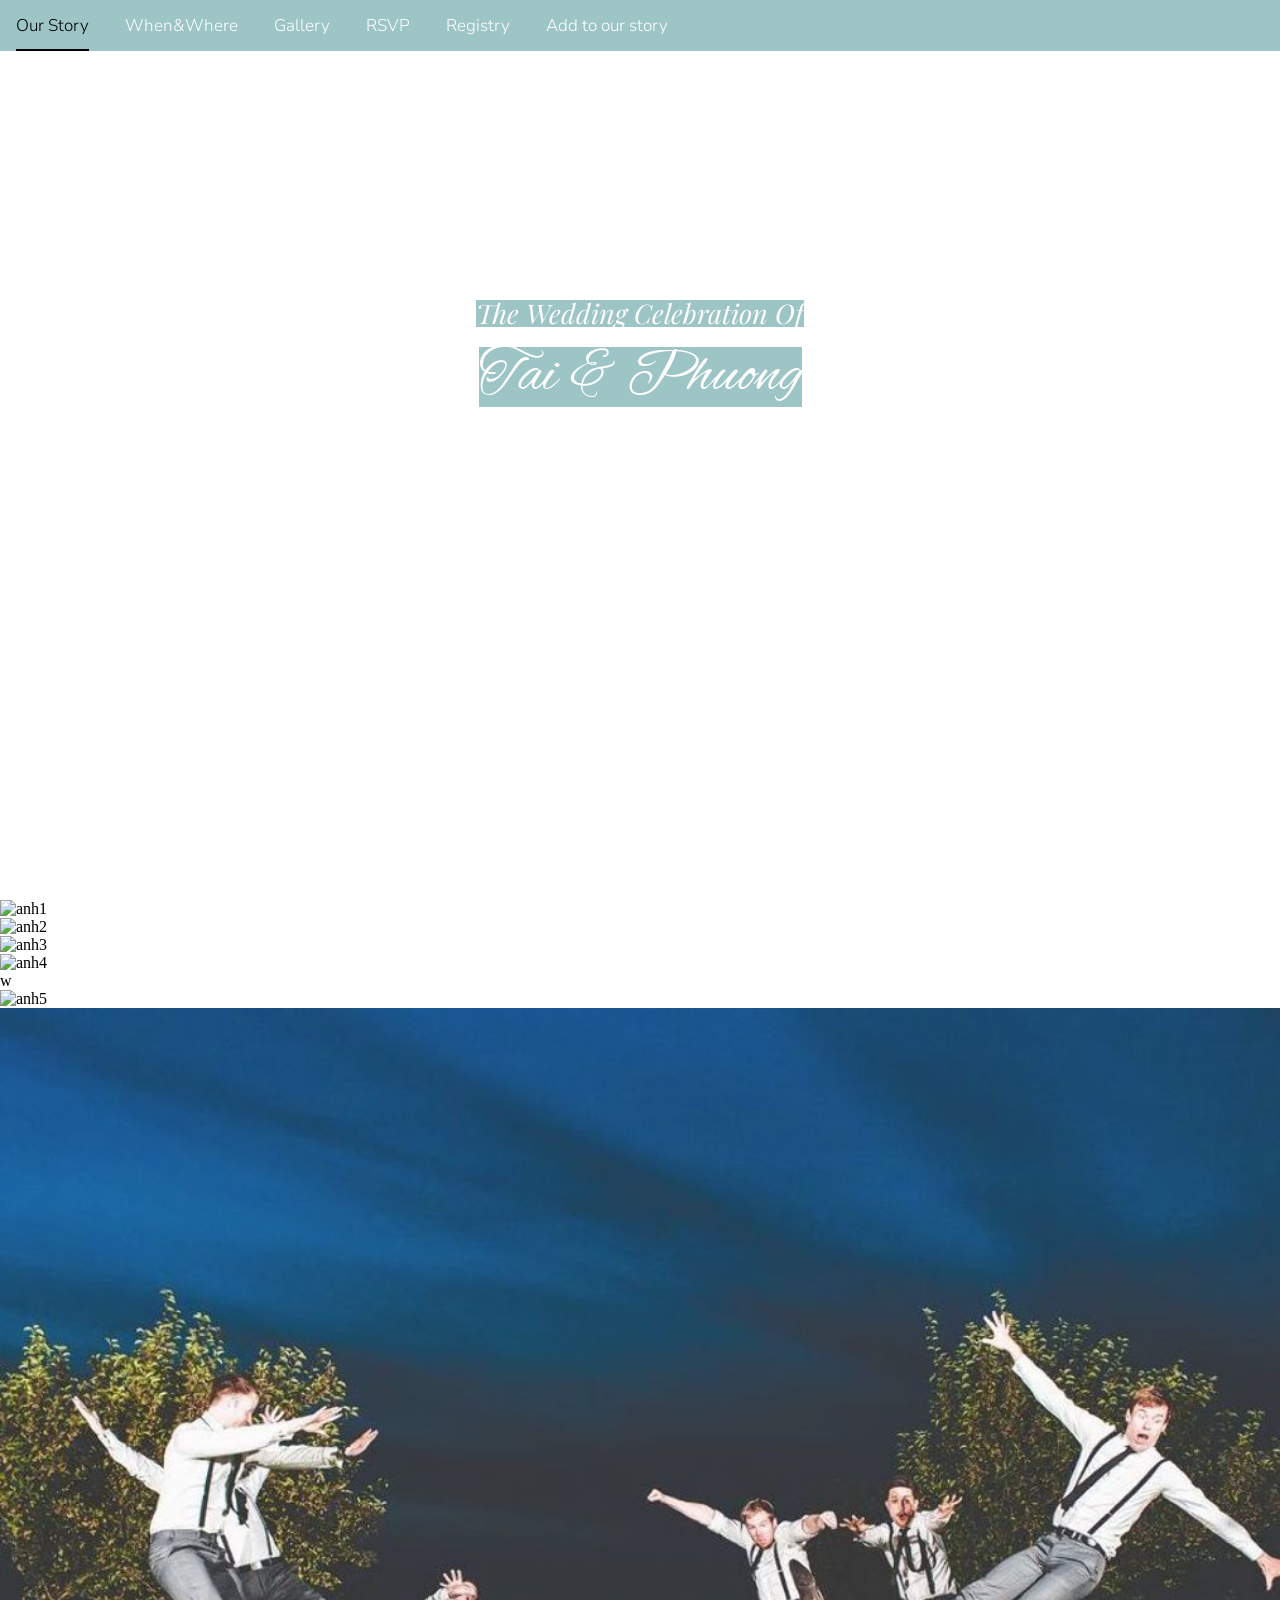
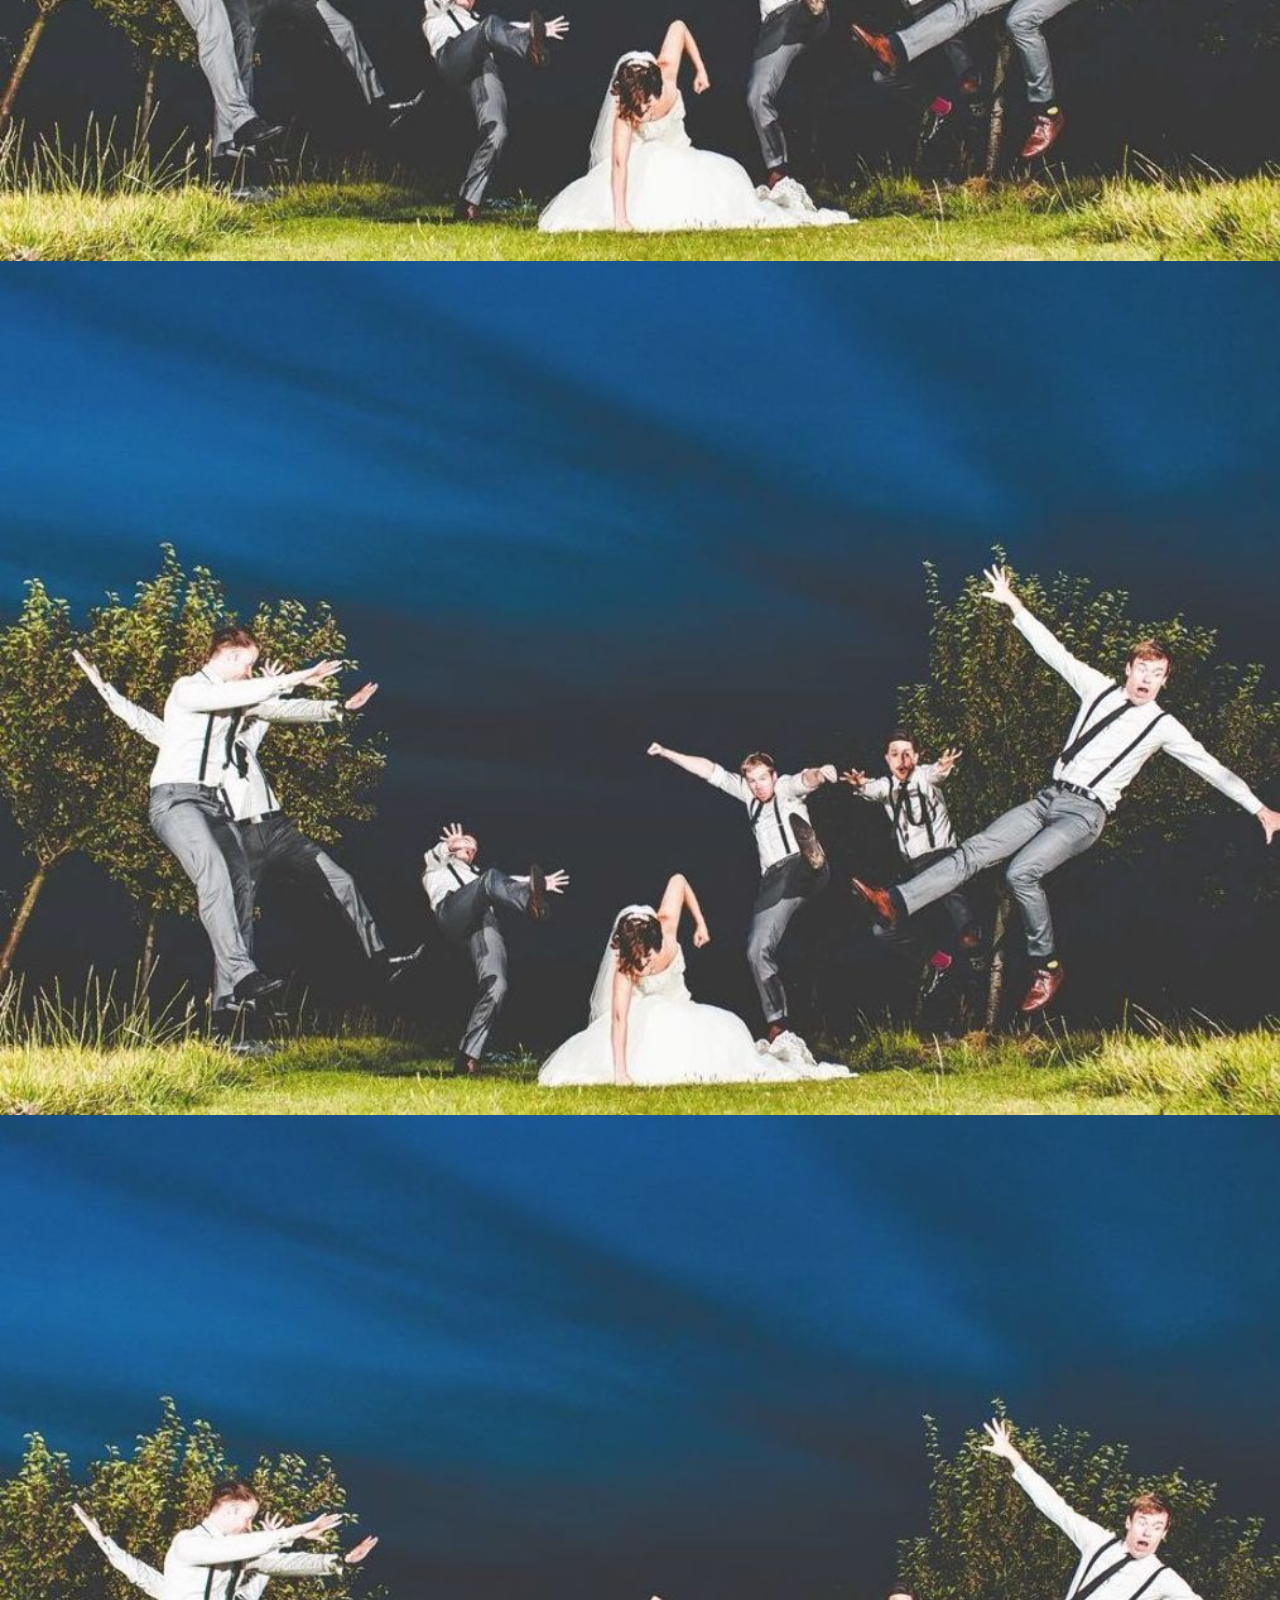
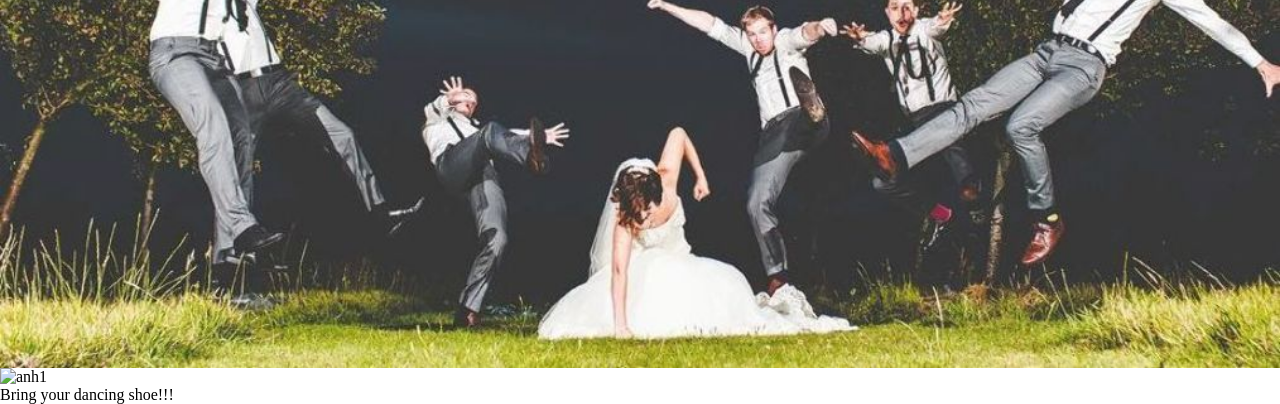
==== commit aa96922d: "Add files via upload" ====
--- a/index.html
+++ b/index.html
@@ -8,6 +8,8 @@
   <script src="https://ajax.googleapis.com/ajax/libs/jquery/3.5.1/jquery.min.js"></script>
   <link href="https://fonts.googleapis.com/css2?family=Open+Sans" />
   <link href='https://fonts.googleapis.com/css?family=Nunito Sans' rel='stylesheet'>
+  <link href='https://fonts.googleapis.com/css?family=Alex Brush' rel='stylesheet'>
+  <link href='https://fonts.googleapis.com/css?family=Playfair Display' rel='stylesheet'>
 </head>
 
 <body>
@@ -24,33 +26,19 @@
     </nav>
     <div class="OpenPage">
       <h1>
-        <span>ANH TAI & HA PHUONG </span> <br>
+        <div class = "open_text_container_1">
+          <p id="text_1">The Wedding Celebration Of</p>
+        </div>
+        <div class = "open_text_container_2">
+          <p id="text_2">Tai & Phuong</p>
+        </div>
+        <!-- <span>ANH TAI & HA PHUONG </span> <br> -->
         <!--<span>ARE GETTING MARRIED</span><br>-->
       </h1>
     </div>
     <div class="overlay"></div>
   </div>
   
-  <!--<header>
-    <h1 id="h1" class="title-0" style="transform: translate3d(0px, 0px, 0px);">
-      <span style="transform: translate3d(0px, 0%, 0px) rotateX(0deg);">Tai</span>
-      <span style="transform: translate3d(0px, 0%, 0px) rotateX(0deg);">Phuong</span>
-    </h1>
-    <nav class = "top-nav-bar">
-      <ul>
-        <li><a href="#home">Home</a></li>
-        <li><a href="#ourstory">Our Story</a></li>
-        <li><a href="#details">When&Where</a></li>
-        <li><a href="#schedule">Schedule</a></li>
-        <li><a href="#gallery">Our Gallery</a></li>
-        <li><a href="#rsvp">RSVP</a></li>
-        <li><a href="#registry">Registry</a></li>
-        <li><a href="#addstory">Add to our story</a></li>
-        <li><a href="#contact">Contact</a></li>
-      </ul>
-    </nav>
-  </header>-->
-
   <section id="home">
     <!-- Home content goes here -->
     <img src="images_1.jpg" alt="anh1">
--- a/style.css
+++ b/style.css
@@ -1016,24 +1016,106 @@
   }
   
   .background_1 {
-    background-image: url(Anh_bia.jpg);
+    background-image: url(Anh_bia_1.jpg);
     height: 100%;
     background-position: center;
     background-size: cover;
     background-repeat: no-repeat;
     background-attachment: fixed;
     z-index: 1;
+    transition: background-image 1.5s ease-in;
   }
   
   .overlay {
-    background-color: #0f4c75;
+    /* background-color: #0f4c75; */
+    background-color: #ffff;
     position: absolute;
     top: 0;
     left: 0;
     right: 0;
     bottom: 0;
-    opacity: 60%;
+    opacity: 10%;
     z-index: 2;
+  }
+
+  .open_text_container_1 {
+    position: relative;
+    margin-left: auto;
+    margin-right: auto;
+    top: 0px;
+    width: fit-content;
+    z-index: 3;
+    animation: opentext1 4s forwards;
+    opacity: 0;
+  }
+
+  @keyframes opentext1 {
+    100%{opacity: 1;}
+    from {top: 25px;}
+    to {top: 30px}
+  }
+
+  .open_text_container_2 {
+    position: relative;
+    margin-left: auto;
+    margin-right: auto;
+    top: 45px;
+    width: fit-content;
+    /* float: inherit; */
+    z-index: 3;
+    animation: opentext2 1s forwards;
+    opacity: 0;
+  }
+
+  @keyframes opentext2 {
+    100%{opacity: 1;}
+    from {top: 45px;}
+    to {top: 50px}
+  }
+
+  #text_1 {
+    background-color:rgba(94, 158, 161, 0.6);
+    font-family: "Playfair Display";
+    font-style: italic;
+    /* position: absolute; */
+    /* display: block; */
+    /* top: 20%;
+    left: 50%; */
+    /* transform: translate(-50%, -50%); */
+    font-size: 27px;
+    line-height: 27px;
+    font-weight: 400;
+    color:#ffff;
+    letter-spacing: 0px;
+    text-align: center;
+    /* opacity: 0; */
+    /* transform: translateX(100%); */
+    transition: all 1.5s ease-in;
+    z-index: 3;
+  }
+
+  #text_1.visible {
+    opacity: 1;
+    transform: translateX(0);
+  }
+
+  #text_2 {
+    background-color: rgba(94, 158, 161, 0.6);
+    font-family: 'Alex Brush', sans-serif;
+    /* position: sticky; */
+    /* display: block; */
+    /* top: 40%;
+    left: 50%; */
+    /* transform: translate(-50%, -50%); */
+    font-size: 60px;
+    line-height: 60px;
+    font-weight: 400;
+    color:#ffff;
+    letter-spacing: 0px;
+    text-align: center;
+    /* transform: translateX(100%); */
+    transition: all 1s ease-in;
+    z-index: 3;
   }
   
   /*
@@ -1046,7 +1128,7 @@
     color: #ffff;
     font-family: Nunito Sans;
     overflow: hidden;
-    /*background-color: #333;*/
+    background-color: rgba(94, 158, 161, 0.6);
     position: fixed;
     top: 0;
     width: 100%;
@@ -1054,7 +1136,7 @@
   }
 
   .top-nav-bar a{
-    float: left;
+    float: center;
     display: block;
     color: #ffff;
     text-align: center;
@@ -1063,7 +1145,7 @@
     font-size: 17px;
   }
 
-      /* stroke */
+    /* stroke */
     .top-nav-bar a {
     position: relative;
     }
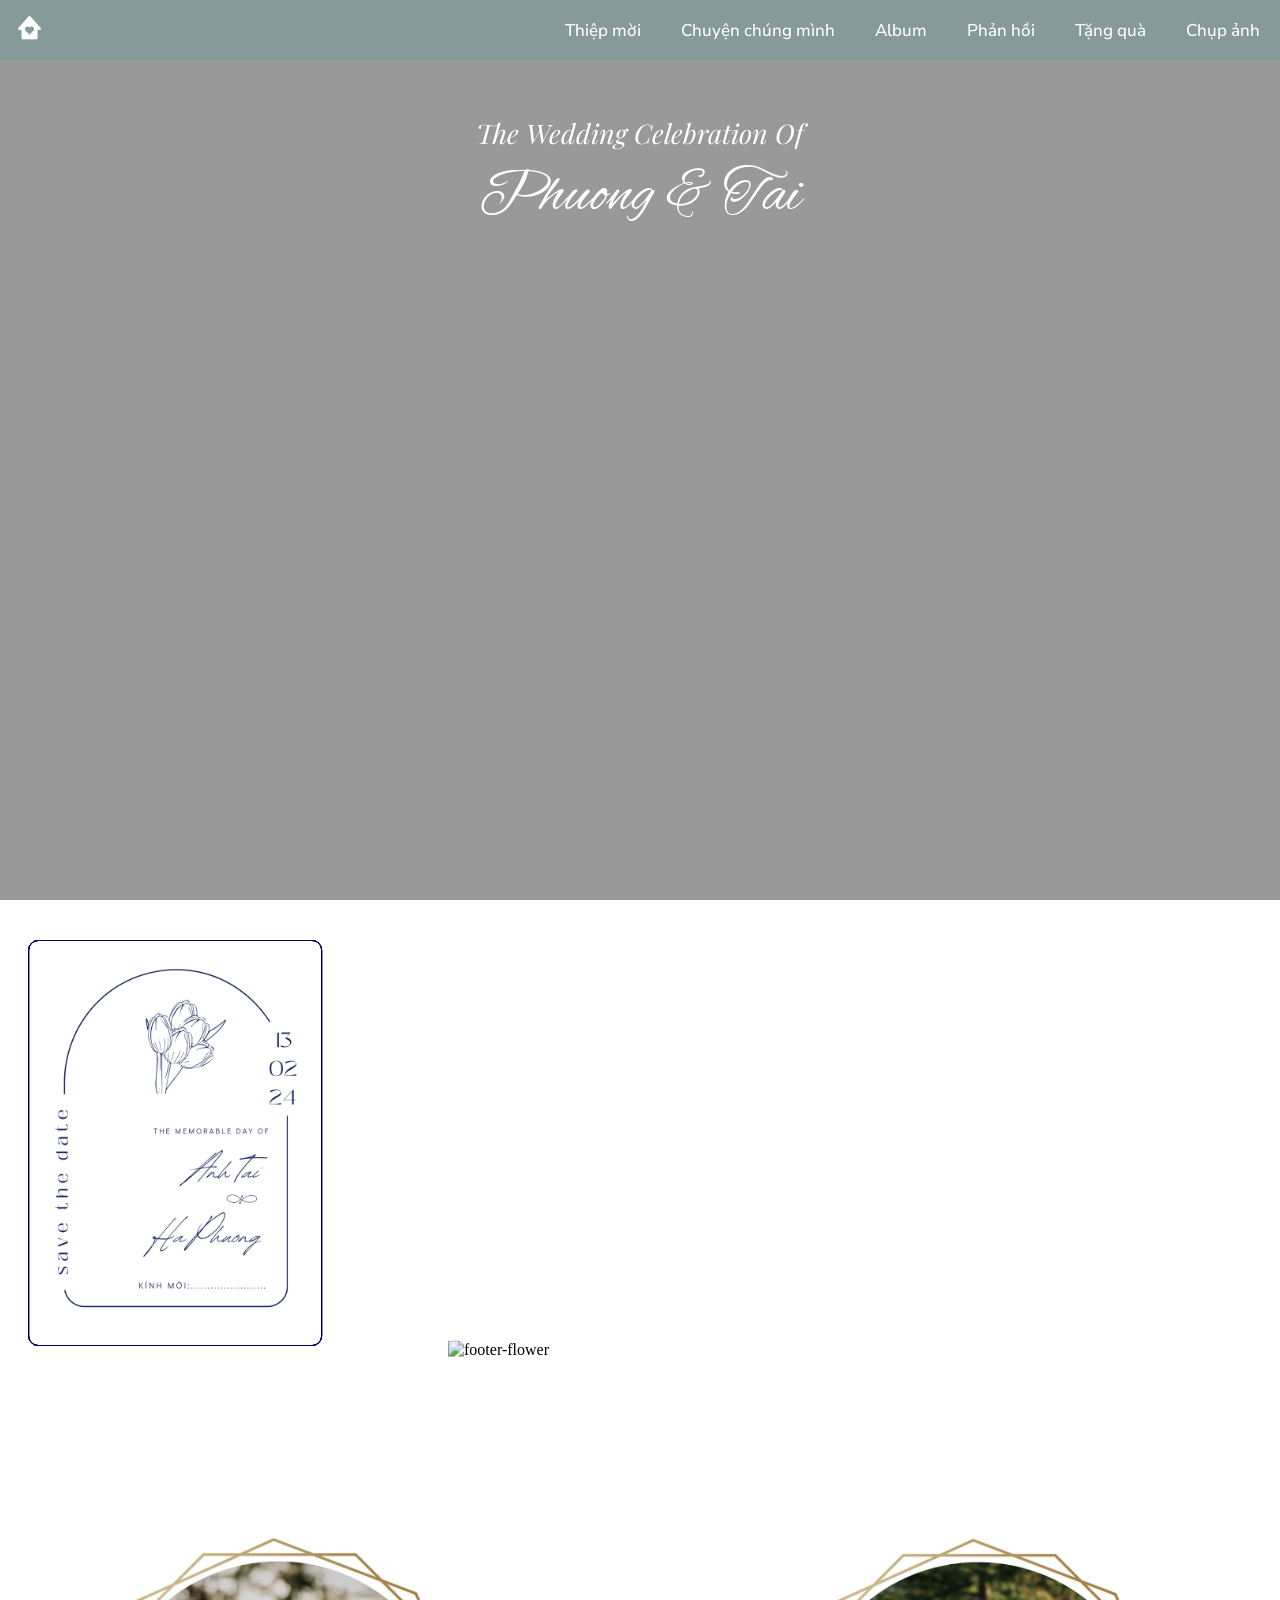
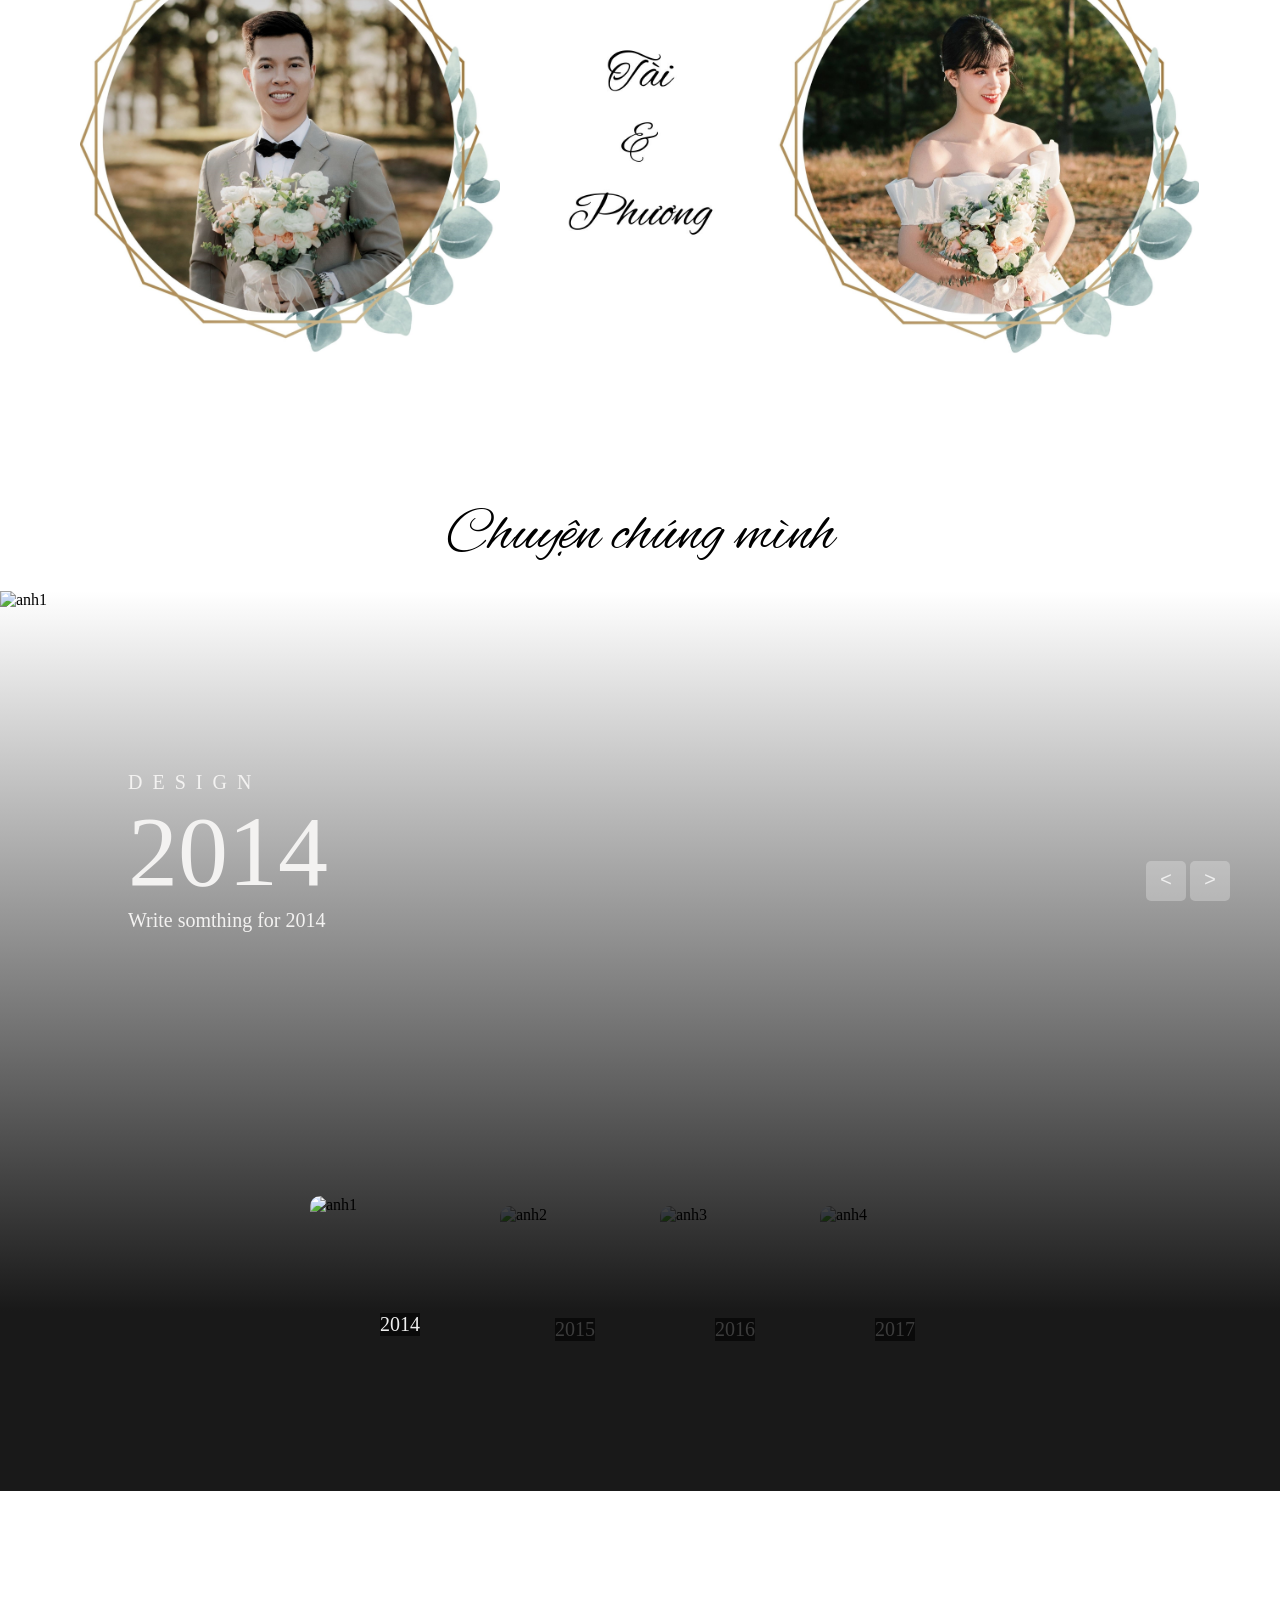
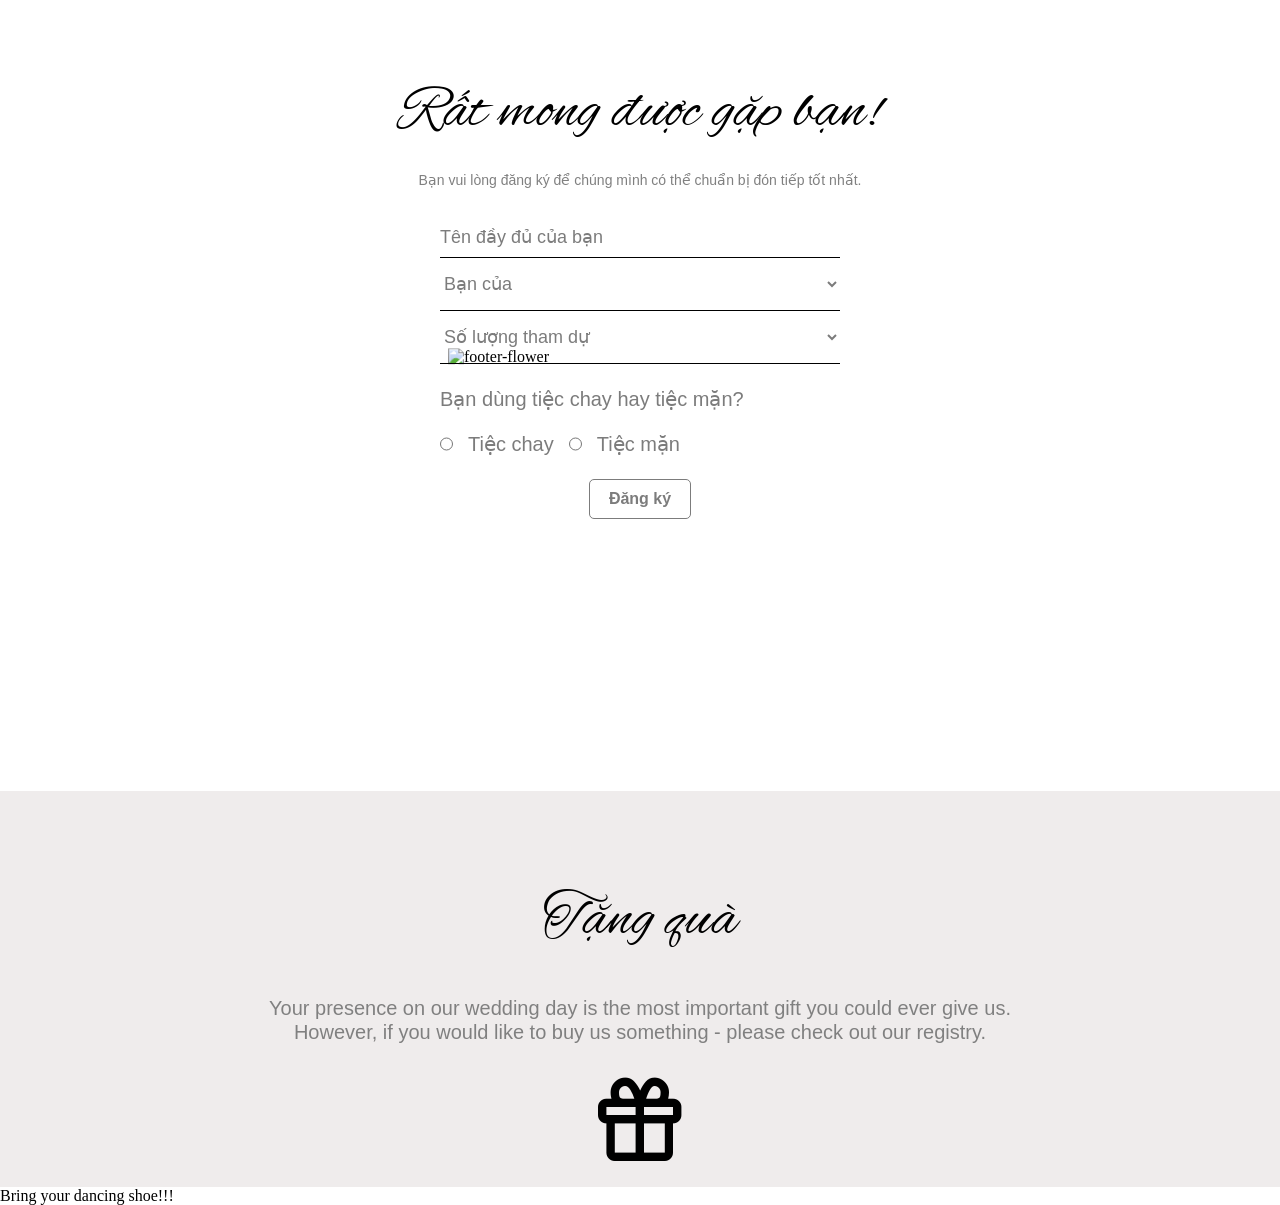
==== commit 4c0032a4: "Add files via upload" ====
--- a/index.html
+++ b/index.html
@@ -2,6 +2,7 @@
 <html lang="en" dir="ltr">
 <head>
   <meta charset="utf-8" content="width=device-width, initial-scale=1">
+  <meta name="viewport" content="width=device-width, initial-scale=1.0">
   <title>Tai-Phuong Wedding</title>
   <link rel="stylesheet" href="style.css"> <!-- Link to your custom CSS file -->
   
@@ -10,19 +11,23 @@
   <link href='https://fonts.googleapis.com/css?family=Nunito Sans' rel='stylesheet'>
   <link href='https://fonts.googleapis.com/css?family=Alex Brush' rel='stylesheet'>
   <link href='https://fonts.googleapis.com/css?family=Playfair Display' rel='stylesheet'>
+  <link href="https://unpkg.com/boxicons@latest/css/boxicons.min.css" rel='stylesheet' >
 </head>
 
 <body>
-  <div class = "background_1">
+  <section id ="home" class = "background_1">
     <nav class = "top-nav-bar">
-      <ul>
-        <li><a class = "active" href="#ourstory">Our Story</a></li>
-        <li><a href="#details">When&Where</a></li>
-        <li><a href="#gallery">Gallery</a></li>
-        <li><a href="#rsvp">RSVP</a></li>
-        <li><a href="#registry">Registry</a></li>
-        <li><a href="#addstory">Add to our story</a></li>
+      <a href="#home" class = "logo" ><i class='bx bxs-home-heart'></i></a>
+      <ul class="topnav">
+        <!-- <li><a class = "active" href="#home">Home</a></li> -->
+        <li><a href="#invitation_page">Thiệp mời</a></li>
+        <li><a href="#ourstory">Chuyện chúng mình</a></li>
+        <li><a href="#gallery">Album</a></li>
+        <li><a href="#rsvp">Phản hồi</a></li>
+        <li><a href="#registry">Tặng quà</a></li>
+        <li><a href="#addstory">Chụp ảnh</a></li>
       </ul>
+      <div class="bx bx-menu" id="menu-icon"></div>
     </nav>
     <div class="OpenPage">
       <h1>
@@ -30,59 +35,262 @@
           <p id="text_1">The Wedding Celebration Of</p>
         </div>
         <div class = "open_text_container_2">
-          <p id="text_2">Tai & Phuong</p>
+          <p id="text_2">Phuong & Tai</p>
         </div>
         <!-- <span>ANH TAI & HA PHUONG </span> <br> -->
         <!--<span>ARE GETTING MARRIED</span><br>-->
       </h1>
     </div>
     <div class="overlay"></div>
-  </div>
+  </section>
   
-  <section id="home">
-    <!-- Home content goes here -->
-    <img src="images_1.jpg" alt="anh1">
+  <section id="invitation_page" class="invitation-page">
+    <!-- Invitation content goes here -->
+    <div class="invitation-gallery">
+        <div class="column1">
+          <div class="invitation">
+            <img src="invitation_1.png" alt="Invitation 1">
+          </div>
+        </div>
+        <div class="column2">
+          <div class="invitation">
+            <img src="invitation_2.png" alt="Invitation 2">
+          </div>
+        </div>
+        <div class="column3">
+          <div class="invitation">
+            <img src="invitation_3.png" alt="Invitation 3">
+          </div>
+        </div>
+        <div class="column4">
+          <div class="invitation">
+            <img src="invitation_4.png" alt="Invitation 4">
+          </div>
+        </div>
+    </div>
+    <div class="footer-flower">
+      <div class="flower">
+        <img src="footer flower.png" alt="footer-flower">
+      </div>
+    </div>
+  </section>
+
+
+  <section id="groom_bride_page" class="groom-bride-page">
+    <!-- groom and bride passport photo content goes here -->
+    <div class="groom-bride-gallery">
+        <div class="column_gb">
+          <div class = "groom-bride">
+            <img src="Frame_Tai.jpg" alt="groom">
+          </div>
+        </div>
+        <div class="column_gb">
+          <div class = "groom-bride-text">
+            <img src="Tai-Phuong_Text.jpg" alt="groom-bride text">
+          </div>
+        </div>
+        <div class="column_gb">
+          <div class = "groom-bride">
+            <img src="Frame_Be.jpg" alt="bride">
+          </div>
+        </div>
+    </div>
   </section>
 
   <section id="ourstory">
     <!-- About Us content goes here -->
-    <img src="images_2.jpg" alt="anh2">
-  </section>
-
-  <section id="details">
-    <!-- Wedding Details content goes here -->
-    <img src="images_3.jpg" alt="anh3">
+    <div class="ourstory-head">Chuyện chúng mình</div>
+    <div class="story-slider">
+      <div class="story-list">
+        <div class="story-item active">
+          <img src="images_1.jpg" alt="anh1">
+          <div class="story-content">
+            <p>design</p>
+            <h2>2014</h2>
+            <p>Write somthing for 2014</p>
+          </div>
+        </div>
+        <div class="story-item">
+          <img src="images_2.jpg" alt="anh2">
+          <div class="story-content">
+            <p>design</p>
+            <h2>2015</h2>
+            <p>Write somthing for 2015</p>
+          </div>
+        </div>
+        <div class="story-item">
+          <img src="images_3.jpg" alt="anh3">
+          <div class="story-content">
+            <p>design</p>
+            <h2>2016</h2>
+            <p>Write somthing for 2016</p>
+          </div>
+        </div>
+        <div class="story-item">
+          <img src="images_4.jpg" alt="anh4">
+          <div class="story-content">
+            <p>design</p>
+            <h2>2017</h2>
+            <p>Write somthing for 2017</p>
+          </div>
+        </div>
+      </div>
+      <!-- button arrow -->
+      <div class="arrows">
+        <button id="prev"><</button>
+        <button id="next">></button>
+      </div>
+      <!-- thumbnail arrow -->
+      <div class="thumbnail">
+        <div class="item active">
+          <img src="images_1.jpg" alt="anh1">
+          <div class="content">
+            2014
+          </div>
+        </div>
+        <div class="item">
+          <img src="images_2.jpg" alt="anh2">
+          <div class="content">
+            2015
+          </div>
+        </div>
+        <div class="item">
+          <img src="images_3.jpg" alt="anh3">
+          <div class="content">
+            2016
+          </div>
+        </div>
+        <div class="item">
+          <img src="images_4.jpg" alt="anh4">
+          <div class="content">
+            2017
+          </div>
+        </div>
+      </div>
+    </div>
   </section>
 
   <section id="gallery">
     <!-- Gallery content goes here -->
-    <img src="images_4.jpg" alt="anh4">
-  </section>
-
-  <section id="schedule">w
-    <!-- Schedule content goes here -->
-    <img src="images_5.jpg" alt="anh5">
-  </section>
-
-  <section id="rsvp">
+    <!-- <img src="images_4.jpg" alt="anh4"> -->
+  </section>
+
+  <div id="rsvp">
     <!-- RSVP content goes here -->
-    <img src="images_6.jpg" alt="anh6">
-  </section>
+    <div class="rsvp-overlay"></div>
+    <div class="rsvp-container">
+      <div class="form-title-container">
+        <h1 class="form-title">Rất mong được gặp bạn!</h1>
+        <p class="form-text">Bạn vui lòng đăng ký để chúng mình có thể chuẩn bị đón tiếp tốt nhất.</p>
+      </div>
+      <form action="" class="register-form">
+        <div>
+          <div class="main-user-info">
+            <!-- <label for="fullname">Tên đầy đủ</label> -->
+            <input type="text" name="fullname" id="fullname" placeholder="Tên đầy đủ của bạn"/>
+          </div>
+          <div class="relationship">
+            <!-- <label for="relationship_with_family">Bạn của</label> -->
+            <select name="relationship_with_family" id="relationship_with_family">
+              <option value="null">Bạn của</option>
+              <option value="bride">Cô dâu</option>
+              <option value="groom">Chú rể</option>
+              <option value="bridefamily">Ba mẹ cô dâu</option>
+              <option value="groomfamily">Ba mẹ chú rể</option>
+            </select>
+          </div>
+          <div class="guest">
+            <!-- <label for="number_of_guest">Số lượng tham dự</label> -->
+            <select name="number_of_guest" id="number_of_guest" >
+              <option value="0">Số lượng tham dự</option>
+              <option value="1">1</option>
+              <option value="2">2</option>
+              <option value="3">3</option>
+              <option value="4">4</option>
+              <option value="4">5</option>
+              <option value="4">6</option>
+              <option value="4">7</option>            
+            </select>
+          </div>
+          <div class="food-detail-box">
+            <span class="food-title">Bạn dùng tiệc chay hay tiệc mặn?</span>
+            <div class="food-category">
+              <input type="radio" name="food" id="chay"/>
+              <label for="chay">Tiệc chay</label>
+              <input type="radio" name="food" id="man"/>
+              <label for="man">Tiệc mặn</label>
+            </div>
+          </div>
+        </div>
+        <div class="form-submit-btn">
+          <input type="submit" value="Đăng ký">
+        </div>
+      </form>
+    </div>
+    <div class="footer-flower-2">
+      <div class="flower-2">
+        <img src="footer flower.png" alt="footer-flower">
+      </div>
+    </div>
+  </div>
 
   <section id="registry">
     <!-- Registry content goes here -->
-    <img src="images_6.jpg" alt="anh6">
+    <div class="registry-head">Tặng quà</div>
+    <div class="registry-container">
+      <div class="registry-text-panel">
+        <p>Your presence on our wedding day is the most important gift you could ever give us.</p>
+        <p>However, if you would like to buy us something - please check out our registry.</p>
+      </div>
+      <div class="registry-img-panel">
+        <div class = "gift-logo" ><i class='bx bx-gift bx-tada'></i></div>
+      </div>
+      <div class="bank-account-popup">
+        <p class="bank-account-popup-text">Đây là số tài khoản của chúng mình</p>
+        <div class="bx bx-x" id="close-icon"></div>
+        <div class="bank-accoun-container">
+          <div class="account-groom">
+            <img class="account-qr-VCB" src="VCB-Tai.jpeg" alt="VCB-Tai">
+            <div class="account-text">
+              <p class="account-qr-VCB-groom">0381000433877</p>
+              <p>&nbsp;</p>
+              <div class="bx bxs-copy-alt" id="copy-icon-1">Copy</div>
+            </div>
+            <img class="account-qr-Momo" src="Momo-Tai.jpeg" alt="Momo-Tai">
+            <div class="account-text">
+              <p class="account-qr-Momo-groom">0906586545</p>
+              <p>&nbsp;</p>
+              <div class="bx bxs-copy-alt" id="copy-icon-2">Copy</div>
+            </div>
+          </div>
+          <div class="account-bride">
+            <img class="account-qr-VCB" src="VCB-Be.jpg" alt="VCB-Tai">
+            <div class="account-text">
+              <p class="account-qr-VCB-bride">0161001629758</p>
+              <p>&nbsp;</p>
+              <div class="bx bxs-copy-alt" id="copy-icon-3">Copy</div>
+            </div>
+            <img class="account-qr-Momo" src="Momo-Be.jpg" alt="Momo-Tai">
+            <div class="account-text">
+              <p class="account-qr-Momo-bride">0935268083</p>
+              <p>&nbsp;</p>
+              <div class="bx bxs-copy-alt" id="copy-icon-4">Copy</div>
+            </div>            
+          </div>
+        </div>
+      </div>
+    </div>
   </section>
 
   <section id="addstory">
     <!-- Gallery content goes here -->
-    <img src="images_6.jpg" alt="anh6">
-  </section>
-
-  <section id="contact">
+    <!-- <img src="images_6.jpg" alt="anh6"> -->
+  </section>
+
+  <!-- <section id="contact"> -->
     <!-- Contact content goes here -->
-    <img src="images_1.jpg" alt="anh1">
-  </section>
+    <!-- <img src="images_1.jpg" alt="anh1"> -->
+  <!-- </section> -->
 
   <footer>
     <p>Bring your dancing shoe!!!</p>
--- a/style.css
+++ b/style.css
@@ -2,6 +2,7 @@
   -webkit-text-size-adjust: none;
   -webkit-font-smoothing: subpixel-antialiased;
   -webkit-font-smoothing: antialiased;
+  scroll-behavior: smooth;
 }
 a,
 body,
@@ -986,7 +987,7 @@
   
   .OpenPage {
     position: relative;
-    top: 30%;
+    top: 10%;
     z-index: 3;
     text-align: center;
     margin-left: auto;
@@ -1028,13 +1029,13 @@
   
   .overlay {
     /* background-color: #0f4c75; */
-    background-color: #ffff;
+    background-color: #000;
     position: absolute;
     top: 0;
     left: 0;
     right: 0;
     bottom: 0;
-    opacity: 10%;
+    opacity: 40%;
     z-index: 2;
   }
 
@@ -1045,7 +1046,7 @@
     top: 0px;
     width: fit-content;
     z-index: 3;
-    animation: opentext1 4s forwards;
+    animation: opentext1 1s forwards;
     opacity: 0;
   }
 
@@ -1063,7 +1064,7 @@
     width: fit-content;
     /* float: inherit; */
     z-index: 3;
-    animation: opentext2 1s forwards;
+    animation: opentext2 4s forwards;
     opacity: 0;
   }
 
@@ -1074,7 +1075,7 @@
   }
 
   #text_1 {
-    background-color:rgba(94, 158, 161, 0.6);
+    background-color:rgba(94, 158, 161, 0);
     font-family: "Playfair Display";
     font-style: italic;
     /* position: absolute; */
@@ -1090,7 +1091,7 @@
     text-align: center;
     /* opacity: 0; */
     /* transform: translateX(100%); */
-    transition: all 1.5s ease-in;
+    transition: all 1s ease-in;
     z-index: 3;
   }
 
@@ -1100,7 +1101,7 @@
   }
 
   #text_2 {
-    background-color: rgba(94, 158, 161, 0.6);
+    background-color: rgba(94, 158, 161, 0);
     font-family: 'Alex Brush', sans-serif;
     /* position: sticky; */
     /* display: block; */
@@ -1114,7 +1115,7 @@
     letter-spacing: 0px;
     text-align: center;
     /* transform: translateX(100%); */
-    transition: all 1s ease-in;
+    transition: all 1.5s ease-in;
     z-index: 3;
   }
   
@@ -1123,16 +1124,285 @@
     color: #d2d3c9;
   }
   */
+
+  .invitation-page{
+    /* max-width: 1224px; */
+    /* display: flex; */
+    width: 100%;
+    margin: auto;
+    padding: 40px 0;
+    /* min-height: 150vh; */
+  }
+
+  .invitation-page.show{
+    background-color: #0F1035;
+  }
+ 
+  .invitation-gallery{
+    display: flex;
+    gap: 20px;
+  }
+
+  /* .column1{
+    display: flex;
+    flex-direction: column;
+    gap:20px;
+    position: relative;
+    width: 21%;
+    animation: run 1s linear infinite;
+    animation-play-state: paused;
+    animation-delay: calc(var(--scroll) * -1s);
+    animation-iteration-count: 1;
+    animation-fill-mode: both;
+    -webkit-animation: linear infinite;
+    animation-name: run1;
+  } */
+
+  .column1{
+    display: flex;
+    flex-direction: column;
+    gap:20px;
+    position: relative;
+    width: 22%;
+    z-index: 3;
+    transform: translateX(10%);
+    transition: transform 0.6s ease;
+  }
   
+  @keyframes run1 {
+    0% {
+      left: 0;
+    }
+    /* 50% {
+      left: 80%;
+    } */
+    100%{
+      left: 80%;
+    }
+  }
+
+  .column2{
+    display: flex;
+    flex-direction: column;
+    gap:20px;
+    position: absolute;
+    width: 22%;
+    transform: translateX(10%);
+    transition: transform 0.6s ease;
+  }
+
+  .column2.show{
+    transform: translateX(120%);
+  }
+
+  .column3{
+    display: flex;
+    flex-direction: column;
+    gap:20px;
+    position: absolute;
+    width: 22%;
+    transform: translateX(10%);
+    transition: transform 0.6s ease;
+  }
+
+  .column3.show{
+    transform: translateX(230%);
+  }
+
+  .column4{
+    display: flex;
+    flex-direction: column;
+    gap:20px;
+    position: absolute;
+    width: 22%;
+    transform: translateX(10%);
+    transition: transform 0.6s ease;
+  }
+
+  .column4.show{
+    transform: translateX(340%);
+  }
+
+  .invitation{
+    width: 100%;
+    height: 100%;
+    border-radius: 10px;
+    border: 1px solid #020069;
+    padding: 5px;
+    object-fit: cover;
+  }
+
+  .invitation.show{
+    border: 1px solid #ffff;
+    background-color: #ffff;
+  }
+
+  .footer-flower{
+    width: 30%;
+    z-index: 5;
+    position: absolute;
+    transform: translateY(-30%);
+    left:0;
+    right:0;
+    margin-left:auto;
+    margin-right:auto;
+  }
+
+  @media screen and (max-width:768px) {
+    .invitation-gallery{
+      /* flex-direction: column; */
+      /* height: 100vh; */
+      width: 80%;
+      display: block;
+      margin-left: auto;
+      margin-right: auto;
+      /* position: sticky;
+      top: 0; */
+    }
+    .invitation-page{
+      width: 100%;
+    }
+    .invitation-page.show{
+      background-color: #0F1035;
+    }
+    .column1{
+      display: flex;
+      flex-direction: column;
+      position: relative;
+      width: auto;
+      gap:20px;
+      transform: translateX(0%);
+      position: sticky;
+      top: 10%;
+      z-index: 1;
+    }
+    .column1.show{
+      transform: translateX(0%);
+      /* position: sticky;
+      top: 0; */
+    }
+    .column2{
+      display: flex;
+      flex-direction: column;
+      position: relative;
+      width: auto;
+      gap:20px;
+      transform: translateX(0%);
+      position: sticky;
+      top: 10%;
+      z-index: 2;
+    }
+    .column2.show{
+      transform: translateX(0%);
+    }
+    .column3{
+      display: flex;
+      flex-direction: column;
+      position: relative;
+      width: auto;
+      gap:20px;
+      transform: translateX(0%);
+      position: sticky;
+      top: 10%;
+      z-index: 3;
+    }
+    .column3.show{
+      transform: translateX(0%);
+    }
+    .column4{
+      display: flex;
+      flex-direction: column;
+      position: relative;
+      width: auto;
+      gap:20px;
+      transform: translateX(0%);
+      position: sticky;
+      top: 10%;
+      z-index: 4;
+    }
+    .column4.show{
+      transform: translateX(0%);
+    }
+
+    .footer-flower{
+      width: 70%;
+      z-index: 5;
+      position: absolute;
+      transform: translateY(-30%);
+      left:0;
+      right:0;
+      margin-left:auto;
+      margin-right:auto;
+    }
+
+  }
+
+  .groom-bride-page{
+    max-width: 1224px;
+    /* width: 100%; */
+    margin: auto;
+    /* padding: 40px 0; */
+    padding-top: 150px;
+    padding-bottom: 150px;
+  }
+ 
+  .groom-bride-gallery{
+    display: flex;
+    gap: 20px;
+  }
+
+  .column_gb{
+    display: flex;
+    flex-direction: column;
+    gap:20px;
+    align-items: center;
+    margin: auto;
+  }
+  
+  .groom-bride-text{
+    width: 150%;
+    object-fit: cover;
+  }
+
+  .groom-bride{
+    width: 80%;
+    /* height: 100%; */
+    object-fit: cover;
+  }
+
+  @media screen and (max-width:768px) {
+    .groom-bride-gallery{
+      flex-direction: column;
+    }
+    .groom-bride-text{
+      width: 40%;
+    }
+  }
+
+  .logo i{
+    color: #ffff;
+    font-size: 28px;
+  }
+
   .top-nav-bar{
     color: #ffff;
     font-family: Nunito Sans;
     overflow: hidden;
-    background-color: rgba(94, 158, 161, 0.6);
+    background-color: rgba(94, 158, 161, 0.3);
     position: fixed;
     top: 0;
+    right: 0;
     width: 100%;
     z-index: 3;
+    align-items: center;
+    display: flex;
+    justify-content: space-between;
+    transition: top 0.5s;
+  }
+
+  .top-nav-bar ul{
+    text-align: center;
+    display: flex;
   }
 
   .top-nav-bar a{
@@ -1143,12 +1413,19 @@
     padding: 14px 16px;
     text-decoration: none;
     font-size: 17px;
+    font-weight: 500;
+    align-items: center;
   }
 
     /* stroke */
     .top-nav-bar a {
     position: relative;
     }
+
+    /* .top-nav-bar :after{
+      background-color: rgba(255, 255, 255, 1);
+    } */
+
     .top-nav-bar ul li a:after {
     position: absolute;
     bottom: 0;
@@ -1166,8 +1443,868 @@
     }
     .top-nav-bar ul li a.active:after {
       width: 70%;
-      background: #000;
+      background: #020069;
     }
     .top-nav-bar ul li a.active{
-      color:#000
-    }
+      color:#020069;
+      font-weight:900;
+    }
+
+    #menu-icon{
+      font-size: 35px;
+      color: #ffff;
+      cursor: pointer;
+      display: none;
+    }
+
+    @media (max-width:1280px) {
+      .top-nav-bar{
+        /* padding: 14px 2%; */
+        position: fixed;
+        z-index: 4;
+        transition: .2s;
+      }
+      .topnav a{
+        padding: 5px 0;
+        margin: 0px 20px;
+      }  
+    }
+
+    @media (max-width:900px){
+
+      #menu-icon{
+        display: block;
+      }
+      .topnav{
+        position: fixed;
+        top: 10%;
+        right: -100%;
+        width: 170px;
+        
+        /* height: 35vh; */
+        background: rgba(94, 158, 161, 0.6);
+        display: flex;
+        flex-direction: column;
+        justify-content: flex-start;
+        border-radius: 10px;
+        transition: all 0.5s ease-in;
+      }
+      .top-nav-bar a{
+        display: block;
+        margin: 12px 0;
+        padding: 0px 20px;
+        transition: all 0.5s ease in-out;
+      }
+      .topnav.open{
+        right: 2%;
+        transition: all 0.5s ease-out;
+      }
+    }
+
+  /* .form-title-container{
+    max-width: 800px;
+    width: 100%;
+    margin-top: 0;
+    margin-left: auto;
+    margin-right: auto;
+    position: relative;
+    align-content: center;
+    padding: 20px 0;
+    background-color: rgb(255, 255, 255, 0.9);
+    z-index: 3;
+  } */
+
+  .form-title {
+    font-family: 'Alex Brush', sans-serif;
+    font-size: 60px;
+    line-height: 60px;
+    font-weight: 400;
+    color: #000;
+    letter-spacing: 0px;
+    text-align: center;
+    margin: auto;
+    z-index: 3;
+    padding-bottom: 25px;
+    width: 80%;
+    position: relative;
+  }
+
+  .form-text{
+    font-family: 'poppins', sans-serif;
+    font-size: 14px;
+    line-height: 24px;
+    color: #808080;
+    letter-spacing: 0px;
+    text-align: center;
+    margin: auto;
+    padding-bottom: 25px;
+    width: 80%;
+    /* transform: translateX(100%); */
+    /* transition: all 1.5s ease-in; */
+    z-index: 3;
+  }
+
+  #rsvp{
+    background-image: linear-gradient(
+      to top, rgb(255, 255, 255, 0.7) 10%, transparent), url(form-background-2.png);
+    background-position: center;
+    background-size: cover;
+    background-repeat: no-repeat;
+    background-attachment: fixed;
+    height: 100%;
+    justify-content: center;
+    align-items: center;
+    z-index: 1;
+    display: flex;
+  }
+
+  .rsvp-overlay{
+    background-color: #000;
+  }
+
+  /* .overlay-register {
+    background-color:#ffff;
+    position: absolute;
+    left: 0;
+    padding-top: 0;
+    width: 100%;
+    height: 100%;
+    justify-content: center;
+    align-items: center;
+    opacity: 20%;
+    z-index: 1;
+  } */
+
+  .register-form{
+    position: relative;
+    z-index: 3;
+    margin-left: 150px;
+    margin-right: 150px;
+  }
+
+  .rsvp-container{
+    width: 100%;
+    max-width: 700px;
+    background-color: rgb(255, 255, 255, 0.9);
+    padding: 28px 0;
+    margin-top: 20px;
+    margin-left: auto;
+    margin-right: auto;
+    border-radius: 10px;
+    position: relative;
+    justify-content: center;
+    align-items: center;
+  }
+
+  #fullname{
+    font-family: 'poppins', sans-serif;
+    font-size: 18px;
+    line-height: 40px;
+    border: 0;
+    width: 100%;
+    border-bottom: 1px solid #000;
+    display: flex;
+    margin-bottom: 15px;
+    color: #7c7c7c;
+  }
+
+  .relationship{
+    font-family: 'poppins', sans-serif;
+    font-size: 18px;
+    line-height: 40px;
+    border: 0;
+    width: 100%;
+    border-bottom: 1px solid #000;
+    display: flex;
+    margin-bottom: 15px;
+    color:#7c7c7c;
+  }
+
+  #relationship_with_family{
+    font-family: 'poppins', sans-serif;
+    font-size: 18px;
+    line-height: 40px;
+    border: 0;
+    width: 100%;
+    /* border-bottom: 1px solid #000; */
+    display: flex;
+    margin-bottom: 15px;
+    color:#7c7c7c;
+  }
+
+  .guest{
+    font-family: 'poppins', sans-serif;
+    font-size: 18px;
+    line-height: 40px;
+    border: 0;
+    width: 100%;
+    border-bottom: 1px solid #000;
+    display: flex;
+    margin-bottom: 15px;
+    color:#7c7c7c;
+  }
+
+  #number_of_guest{
+    font-family: 'poppins', sans-serif;
+    font-size: 18px;
+    line-height: 40px;
+    border: 0;
+    width: 100%;
+    /* border-bottom: 1px solid #000; */
+    display: flex;
+    margin-bottom: 15px;
+    color:#7c7c7c;
+  }
+
+  .food-title{
+    font-family: 'poppins', sans-serif;
+    font-size: 20px;
+    line-height: 40px;
+    display: flex;
+    margin-bottom: 5px;
+    color:#7c7c7c;
+  }
+  
+  .food-category{
+    font-family: 'poppins', sans-serif;
+    font-size: 20px;
+    line-height: 40px;
+    display: flex;
+    margin-bottom: 15px;
+    color:#7c7c7c;
+  }
+
+  #chay{
+    margin-right: 15px;
+    accent-color: rgba(94, 158, 161);
+  }
+
+  #man{
+    margin-right: 15px;
+    margin-left: 15px;
+    accent-color: rgba(94, 158, 161);
+  }
+  
+  ::placeholder{
+    color: #7c7c7c;
+    /* margin-bottom: 15px; */
+  }
+
+  .form-submit-btn{
+    font-family: 'poppins', sans-serif;
+    font-size: 16px;
+    font-weight: 600;
+    color: #7c7c7c;
+    display: block;
+    width: 20%;
+    padding: 10px;
+    border: 1px solid;
+    border-radius: 5px;
+    margin-left: auto;
+    margin-right: auto;
+    margin-bottom: 100px;
+    /* text-align: center; */
+    /* align-items: center; */
+  }
+
+  input[type=submit]{
+    text-align: center;
+    margin-left: auto;
+    margin-right: auto;
+    width: 100%;
+  }
+
+  .form-submit-btn:hover{
+    background-color: rgba(94, 158, 161, 0.6);
+    color: #ffff;
+  }
+
+  .footer-flower-2{
+    width: 30%;
+    z-index: 1;
+    position: absolute;
+    transform: translateY(90%);
+    left:0;
+    right:0;
+    margin-left:auto;
+    margin-right:auto;
+  }
+
+  @media screen and (max-width:768px) {
+    #rsvp{
+      background-size: 320%;
+      background-position: 46%;
+    }
+    .rsvp-container{
+      min-width: 200px;
+      width: 80%;
+    }
+    .register-form{
+      position: relative;
+      z-index: 3;
+      margin-left: 30px;
+      margin-right: 30px;
+    }
+    .form-title {
+      font-size: 40px;
+      line-height: 30px;
+      padding-bottom: 10px;
+    }
+  
+    .form-text{
+      font-size: 14px;
+      line-height: 24px;
+      padding-bottom: 10px;
+    }
+  
+
+    #fullname{
+      font-size: 14px;
+      line-height: 40px;
+    }
+  
+    .relationship{
+      font-size: 14px;
+      line-height: 30px;
+    }
+  
+    #relationship_with_family{
+      font-size: 14px;
+      line-height: 30px;
+    }
+  
+    .guest{
+      font-size: 14px;
+      line-height: 30px;
+    }
+  
+    #number_of_guest{
+      font-size: 14px;
+      line-height: 20px;
+    }
+  
+    .food-title{
+      font-size: 14px;
+      line-height: 20px;
+    }
+    
+    .food-category{
+      font-size: 14px;
+      line-height: 20px;
+    }
+    
+    #chay{
+      margin-right: 5px;
+    }
+  
+    #man{
+      margin-right: 5px;
+      margin-left: 5px;
+    }
+
+    .form-submit-btn{
+      font-size: 12px;
+      width: 50%;
+      padding: 5px;
+      margin-bottom: 60px;
+    }
+    .footer-flower-2{
+      width: 60%;
+      z-index: 1;
+      position: absolute;
+      transform: translateY(140%);
+      left:0;
+      right:0;
+      margin-left:auto;
+      margin-right:auto;
+    }
+  }
+
+  /* CSS Story */
+
+  .ourstory-head{
+    font-family: 'Alex Brush', sans-serif;
+    font-size: 60px;
+    line-height: 60px;
+    font-weight: 400;
+    color: #000;
+    letter-spacing: 0px;
+    text-align: center;
+    margin: auto;
+    z-index: 3;
+    padding-bottom: 25px;
+    width: 80%;
+    position: relative;
+  }
+
+  .story-slider{
+    height: 100vh;
+    /* margin-top: -50px; */
+    position: relative;
+  }
+
+  .story-slider .story-list .story-item{
+    position: absolute;
+    inset: 0 0 0 ;
+    overflow: hidden;
+    opacity: 0;
+    transition: .5s;
+  }
+
+  .story-slider .story-list .story-item img{
+    width: 100%;
+    height: 100%;
+    object-fit: cover;
+  }
+  
+  .story-slider .story-list .story-item::after{
+    content: '';
+    width: 100%;
+    height: 100%;
+    position: absolute;
+    left: 0;
+    bottom: 0;
+    background-image: linear-gradient(
+      to top, #191919 20%, transparent
+    );
+  }
+
+  .story-slider .story-list .story-item .story-content{
+    position: absolute;
+    left: 10%;
+    top:20%;
+    width: 500px;
+    max-width: 80%;
+    z-index: 1;
+  }
+
+  .story-slider .story-list .story-item .story-content p:nth-child(1){
+    text-transform: uppercase;
+    letter-spacing: 10px;
+    color: #f3f2f1;
+    font-size: 20px;
+  }
+  
+  .story-slider .story-list .story-item .story-content h2{
+    font-size: 100px;
+    margin: 0;
+    color: #f3f2f1;
+  }
+
+  .story-slider .story-list .story-item .story-content p:nth-child(3){
+    color: #f3f2f1;
+    font-size: 20px;
+  }
+
+  .story-slider .story-list .story-item.active{
+    opacity: 1;
+    z-index: 2;
+  }
+
+  @keyframes showcontent{
+    to{
+      transform: translateY(0);
+      filter: blur(0);
+      opacity: 1;
+    }
+  }
+
+  .story-slider .story-list .story-item.active p:nth-child(1),
+  .story-slider .story-list .story-item.active h2,
+  .story-slider .story-list .story-item.active p:nth-child(3){
+    transform: translateY(30px);
+    filter: blur(20px);
+    opacity: 0;
+    animation: showcontent.5s .7s ease-in-out 1 forwards;
+  }
+
+  .story-slider .story-list .story-item.active p:nth-child(3){
+    animation-duration: 1.3s;
+  }
+
+  .arrows{
+    position: absolute;
+    top: 30%;
+    right: 50px;
+    z-index: 100;
+  }
+
+  .arrows button{
+    background-color: #eee5;
+    border: none;
+    font-family: monospace;
+    width: 40px;
+    height: 40px;
+    border-radius: 5px;
+    font-size: x-large;
+    color: #eee;
+    transition: .5s;
+    display: inline-block;
+  }
+
+  .arrows button:hover{
+    background-color: #eee;
+    color: black;
+  }
+
+  .thumbnail{
+    position: absolute;
+    bottom: 50px;
+    z-index: 11;
+    display: flex;
+    gap: 10px;
+    width: 100%;
+    height: 250px;
+    padding: 0 50px;
+    box-sizing: border-box;
+    overflow: auto;
+    justify-content: center;
+  }
+
+  .thumbnail::-webkit-scrollbar{
+    width: 0;
+  }
+
+  .thumbnail .item{
+    width: 150px;
+    height: 220px;
+    filter: brightness(.25) blur(0.5px);
+    transition: 0.5s;
+    flex-shrink: 0;
+    align-self: center;
+  }
+
+  .thumbnail .item img{
+    width: 100%;
+    height: 100%;
+    object-fit: cover;
+    border-radius: 10px;
+  }
+
+  .thumbnail .item.active{
+    filter: brightness(1);
+    width: 180px;
+    height: 240px;
+  }
+
+  .thumbnail .item .content{
+    position: absolute;
+    inset: auto 10px 10px 10px;
+    color: #eee;
+    background-color: rgb(0, 0, 0, 0.6);
+    width: fit-content;
+    font-size: 20px;
+    margin: 50%;
+    margin-left: auto;
+    margin-right: auto;
+  }
+
+  @media screen and (max-width: 768px){
+    .thumbnail{
+      justify-content: start;
+    }
+    .story-slider .story-list .story-item .story-content h2{
+      font-size: 60px;
+    }
+    .arrows{
+      top: 20%;
+    }
+  }
+
+  /* registry */
+
+  #registry{
+    position: relative;
+    background-color: #EFECEC;
+  }
+
+  .registry-container{
+    width: 80%;
+    /* max-width: 700px; */
+    background-color:#EFECEC;
+    /* padding: 28px 0; */
+    margin-top: 20px;
+    margin-left: auto;
+    margin-right: auto;
+    /* border-radius: 10px; */
+    position: relative;
+    /* justify-content: center; */
+    /* align-items: center; */
+    /* display: flex; */
+    /* border-radius: 10px;
+    border: 1px solid #020069; */
+  }
+
+  .registry-img-panel{
+    /* position: relative; */
+    /* width: 20%; */
+    margin-left: auto;
+    margin-right: auto;
+    justify-content: center;
+    display: flex;
+  }
+
+  .registry-text-panel{
+    /* position: relative; */
+    width: 40%;
+    margin: auto;
+    padding-bottom: 25px;
+    width: 80%;
+    /* transform: translateX(100%); */
+    /* transition: all 1.5s ease-in; */
+    z-index: 3;
+  }
+
+  .registry-head{
+    font-family: 'Alex Brush', sans-serif;
+    font-size: 60px;
+    line-height: 60px;
+    font-weight: 400;
+    color: #000;
+    letter-spacing: 0px;
+    text-align: center;
+    margin: auto;
+    z-index: 3;
+    padding-top: 100px;
+    padding-bottom: 25px;
+    width: 80%;
+    position: relative;
+  }
+
+  .gift-logo{
+    font-size: 100px;
+    margin-left: auto;
+    margin-right: auto;
+    cursor: pointer;
+  }
+
+  .p .bx bxs-copy-alt{
+    font-size: 50px;
+  }
+
+  #registry p{
+    font-family: 'poppins', sans-serif;
+    font-size: 20px;
+    line-height: 24px;
+    color: #808080;
+    letter-spacing: 0px;
+    text-align: center;
+  }
+
+  .bank-account-popup{
+    width: fit-content;
+    /* height: 100%; */
+    position: fixed;
+    background-color: rgba(0,0,0,0.8);
+    justify-content: center;
+    align-items: center;
+    border-radius: 20px;
+    /* border: 1px solid #141e46; */
+    margin: auto;
+    top: 50%;
+    left: 50%;
+    transform: translate(-50%,-50%);
+    z-index: 1000;
+    visibility: hidden;
+    animation: zoom;
+    animation-duration: 0.6s;
+  }
+
+  @keyframes zoom {
+    from {transform:translate(-50%,-50%)} 
+    to {transform:translate(-50%,-50%)}
+  }
+  
+  .bank-account-popup-text{
+    padding-top:25px;
+  }
+
+  #registry .bank-account-popup p{
+    font-family: 'poppins', sans-serif;
+    font-size: 20px;
+    line-height: 24px;
+    color: #ffff;
+    letter-spacing: 0px;
+    text-align: center;
+  }
+
+  #close-icon {
+    position: absolute;
+    top: 20px;
+    right: 35px;
+    color: #f1f1f1;
+    font-size: 40px;
+    font-weight: bold;
+    transition: 0.3s;
+    font-size: 30px;
+    cursor: pointer;
+  }
+
+  .bank-accoun-container{
+    width: 100%;
+    margin-left: auto;
+    margin-right: auto;
+    display: flex;
+    gap: 30px;
+    align-items: center;
+    justify-content: center;
+    padding-top: 25px;
+    padding-bottom: 25px;
+  }
+
+  .account-groom{
+    display: flex;
+    flex-direction: column;
+    width: 30%;
+    align-items: center;
+    gap: 30px;
+  }
+
+  .account-bride{
+    display: flex;
+    flex-direction: column;
+    width: 30%;
+    align-items: center;
+    gap: 30px;
+  }
+
+  .account-qr-Momo{
+    border: 2px dashed #D04848;
+    border-radius: 20px;
+  }
+
+  .account-qr-VCB{
+    border: 2px dashed #5F8670;
+    border-radius: 20px;
+  }
+
+  .account-text{
+    display: flex;
+    flex-direction: row;
+  }
+
+  #copy-icon-1{
+    font-family: 'poppins', sans-serif;
+    font-size: 16px;
+    line-height: 24px;
+    color: #ffff;
+    letter-spacing: 0px;
+    text-align: center;
+    cursor: pointer;
+  }
+
+  #copy-icon-2{
+    font-family: 'poppins', sans-serif;
+    font-size: 16px;
+    line-height: 24px;
+    color: #ffff;
+    letter-spacing: 0px;
+    text-align: center;
+    cursor: pointer;
+  }
+
+  #copy-icon-3{
+    font-family: 'poppins', sans-serif;
+    font-size: 16px;
+    line-height: 24px;
+    color: #ffff;
+    letter-spacing: 0px;
+    text-align: center;
+    cursor: pointer;
+  }
+
+  #copy-icon-4{
+    font-family: 'poppins', sans-serif;
+    font-size: 16px;
+    line-height: 24px;
+    color: #ffff;
+    letter-spacing: 0px;
+    text-align: center;
+    cursor: pointer;
+  }
+
+  #copy-icon-1:after{
+    content: "Copied";
+    position: absolute;
+    top: 50%;
+    left: 50%;
+    transform: translate(-50%,-50%);
+    background-color: #ffff;
+    color: #141e46;
+    padding: 0px 8px;
+    border-radius: 20px;
+    display: none;
+  }
+
+  #copy-icon-1:active:after{
+    display:flex;
+  }
+
+  #copy-icon-2:after{
+    content: "Copied";
+    position: absolute;
+    top: 50%;
+    left: 50%;
+    transform: translate(-50%,-50%);
+    background-color: #ffff;
+    color: #141e46;
+    padding: 0px 8px;
+    border-radius: 20px;
+    display: none;
+  }
+
+  #copy-icon-2:active:after{
+    display:flex;
+  }
+
+  #copy-icon-3:after{
+    content: "Copied";
+    position: absolute;
+    top: 50%;
+    left: 50%;
+    transform: translate(-50%,-50%);
+    background-color: #ffff;
+    color: #141e46;
+    padding: 0px 8px;
+    border-radius: 20px;
+    display: none;
+  }
+
+  #copy-icon-3:active:after{
+    display:flex;
+  }
+
+  #copy-icon-4:after{
+    content: "Copied";
+    position: absolute;
+    top: 50%;
+    left: 50%;
+    transform: translate(-50%,-50%);
+    background-color: #ffff;
+    color: #141e46;
+    padding: 0px 8px;
+    border-radius: 20px;
+    display: none;
+  }
+
+  #copy-icon-4:active:after{
+    display:flex;
+  }
+
+  @media screen and (max-width:768px) {
+    .account-groom{
+      width: 40%;
+    }
+    .account-bride{
+      width: 40%;
+    }
+    .account-text{
+      flex-direction: column;
+    }
+    .bank-account-popup{
+      width: 100%;
+    }
+    #close-icon {
+      right: 10px;
+    }
+  }
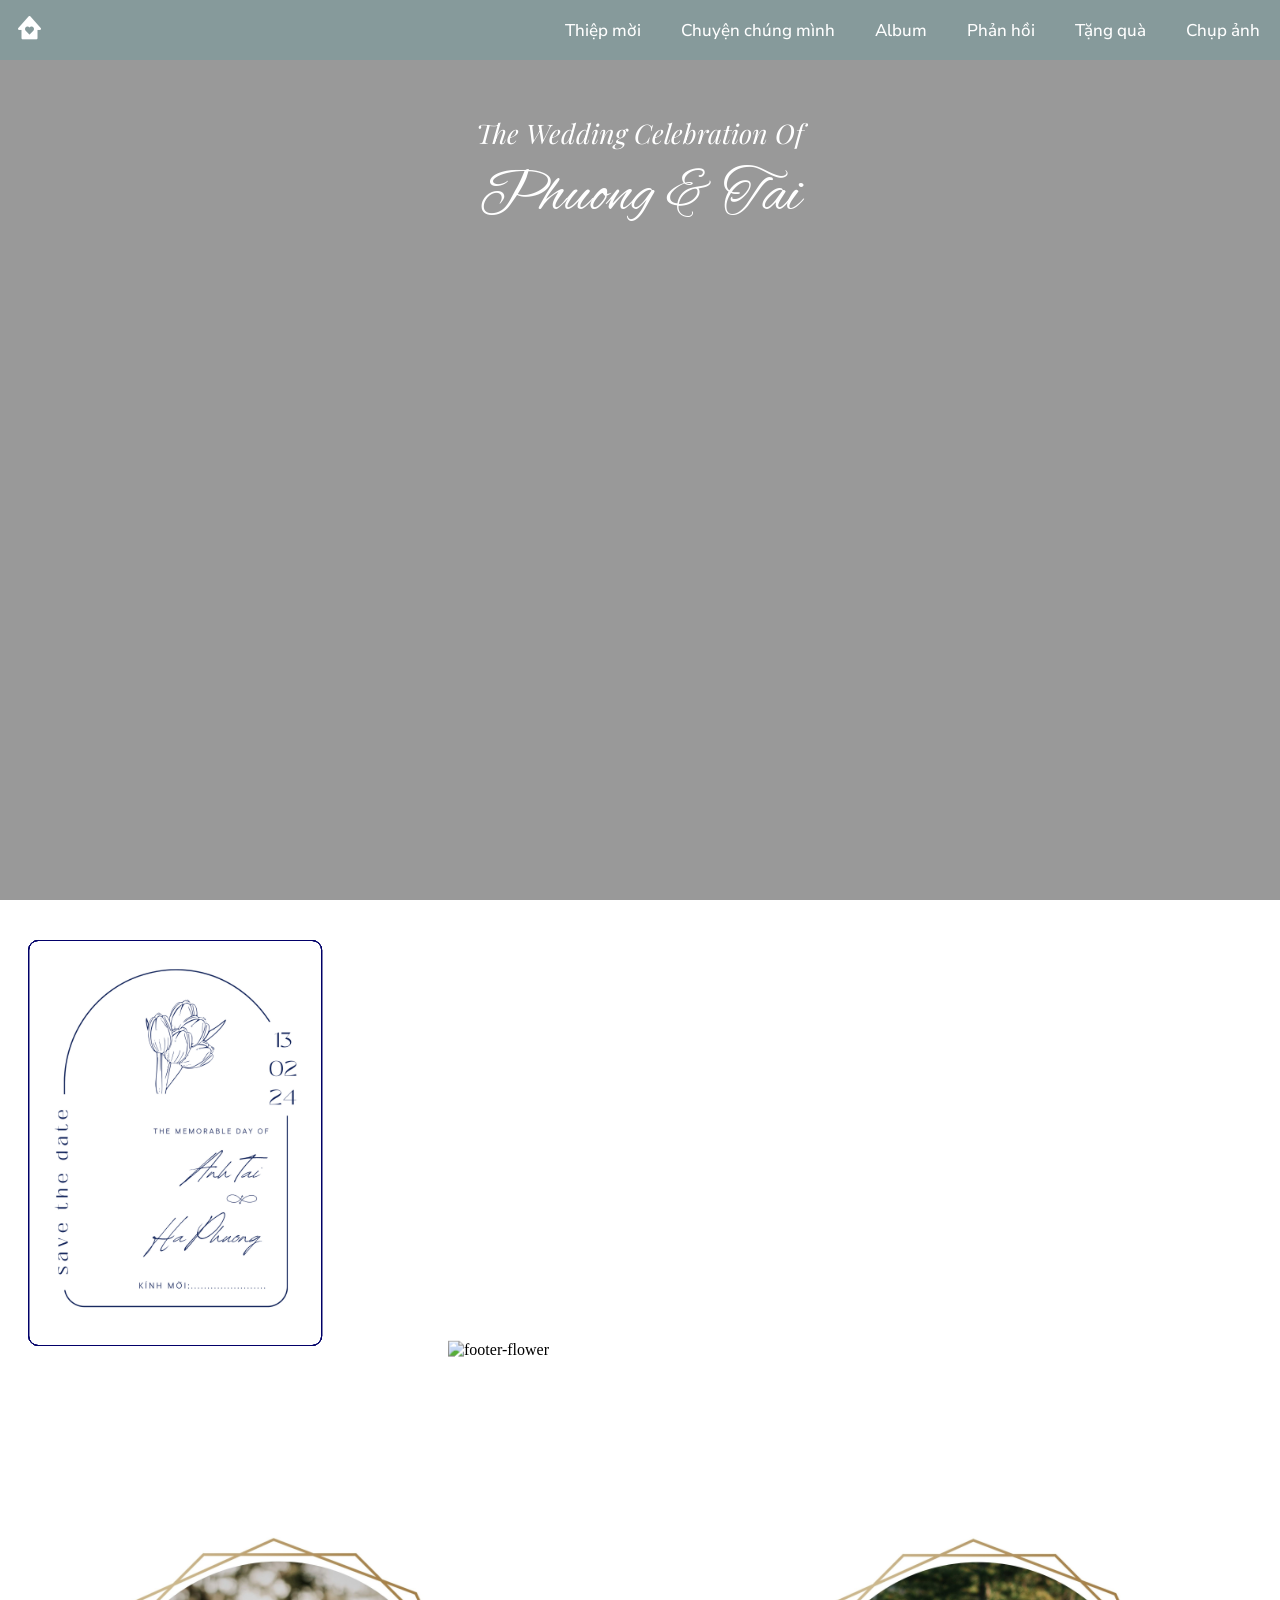
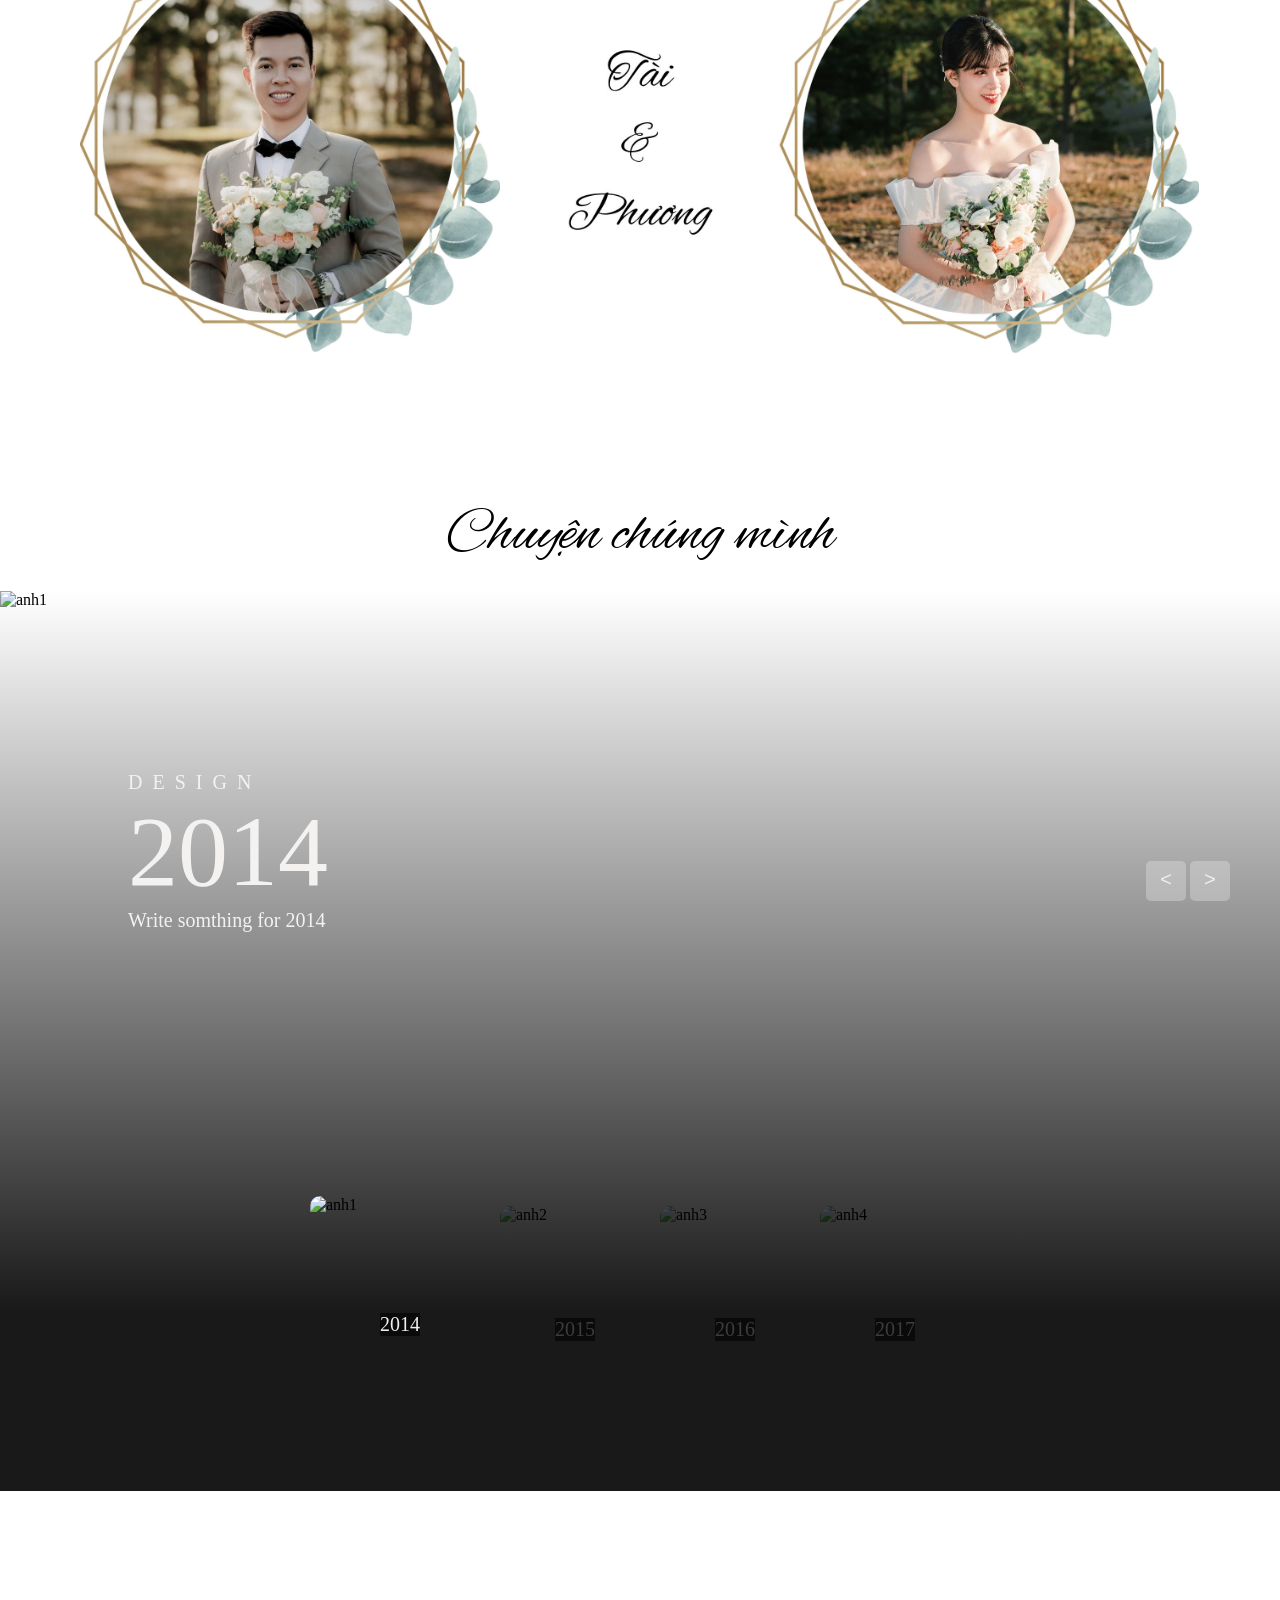
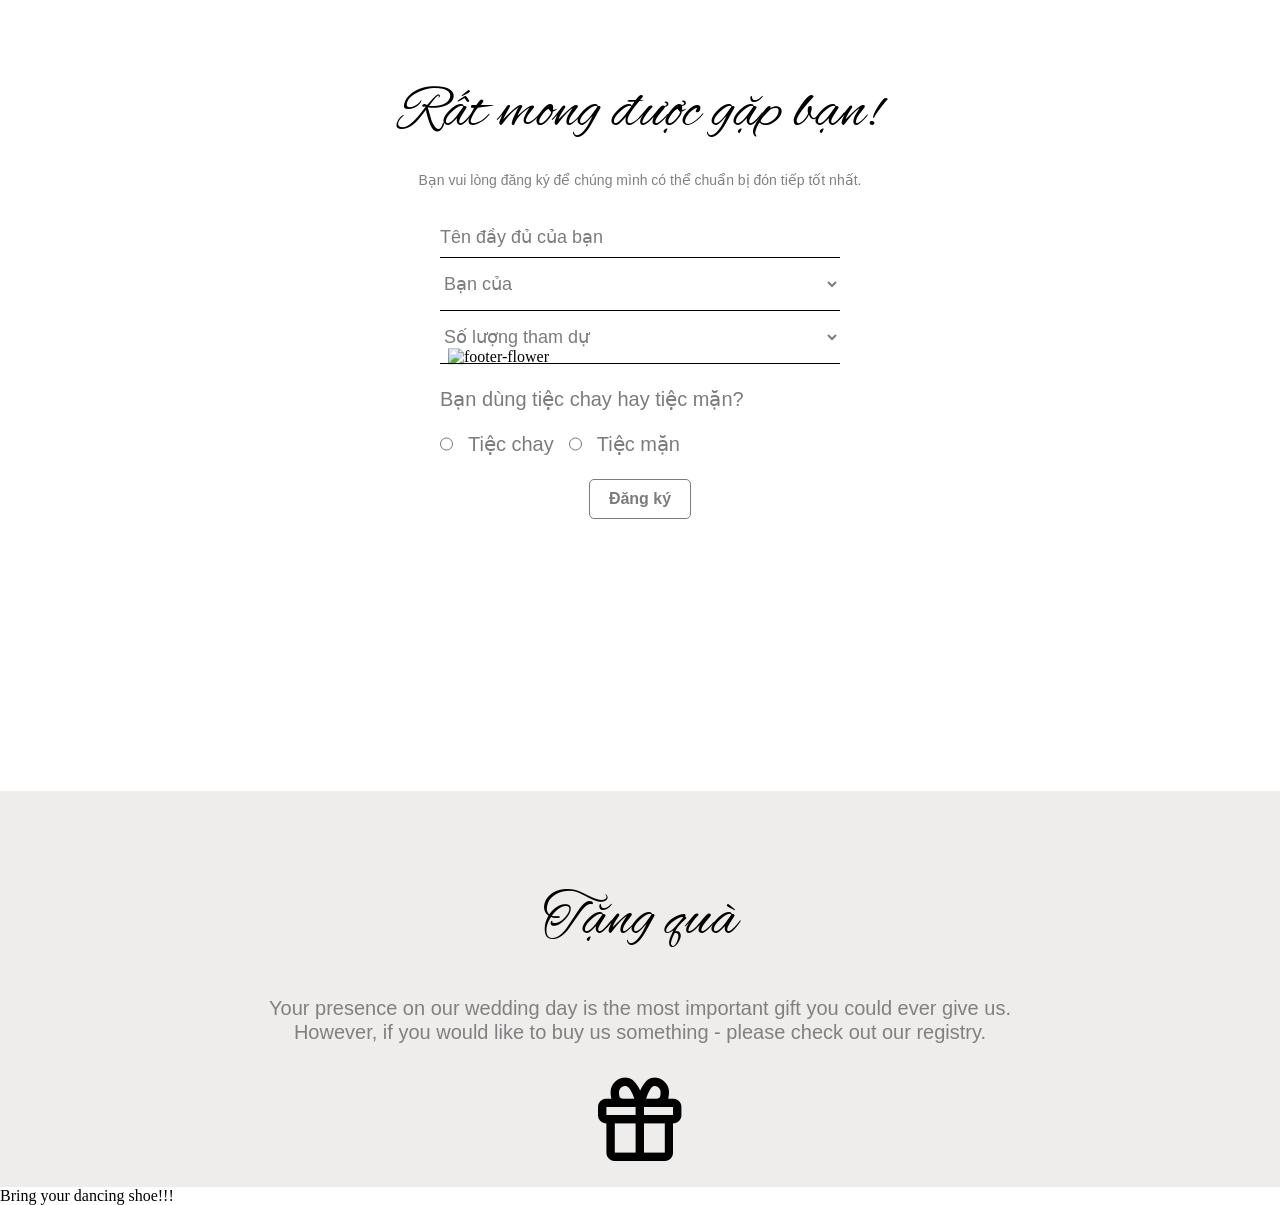
==== commit 67b1c458: "Update index.html" ====
--- a/index.html
+++ b/index.html
@@ -174,9 +174,12 @@
     <!-- Gallery content goes here -->
     <!-- <img src="images_4.jpg" alt="anh4"> -->
   </section>
-
+  <div>
+    <div class="parallax-image1"></div>
+  </div>
   <div id="rsvp">
     <!-- RSVP content goes here -->
+    <!-- <div class="parallax-image1 sticky"></div> -->
     <div class="rsvp-overlay"></div>
     <div class="rsvp-container">
       <div class="form-title-container">
--- a/style.css
+++ b/style.css
@@ -1275,6 +1275,7 @@
       position: sticky;
       top: 10%;
       z-index: 1;
+      padding-bottom: 10%;
     }
     .column1.show{
       transform: translateX(0%);
@@ -1291,6 +1292,7 @@
       position: sticky;
       top: 10%;
       z-index: 2;
+      padding-bottom: 10%;
     }
     .column2.show{
       transform: translateX(0%);
@@ -1305,6 +1307,7 @@
       position: sticky;
       top: 10%;
       z-index: 3;
+      padding-bottom: 10%;
     }
     .column3.show{
       transform: translateX(0%);
@@ -1398,6 +1401,7 @@
     display: flex;
     justify-content: space-between;
     transition: top 0.5s;
+    z-index: 10000;
   }
 
   .top-nav-bar ul{
@@ -1545,8 +1549,8 @@
   }
 
   #rsvp{
-    background-image: linear-gradient(
-      to top, rgb(255, 255, 255, 0.7) 10%, transparent), url(form-background-2.png);
+    /* background-image: linear-gradient(
+      to top, rgb(255, 255, 255, 0.7) 10%, transparent), url(form-background-2.png); */
     background-position: center;
     background-size: cover;
     background-repeat: no-repeat;
@@ -1557,6 +1561,32 @@
     z-index: 1;
     display: flex;
   }
+
+  div.parallax-image1{
+    background-image: url(form-background-2.png);
+    -webkit-background-size: cover;
+    -moz-background-size: cover;
+    background-size: cover;
+    top: 100vh;
+    margin-top: -100vh;
+    width: 100vw;
+    height: 100vh;
+    position: -webkit-sticky;
+    position: sticky;
+    position:fixed;
+    z-index: -1;
+  }
+
+  /* .sticky{
+    margin-top: -100vh;
+    width: 100vw;
+    height: 100vh;
+    background: linear-gradient(45deg, red, blue);
+    position: -webkit-sticky;
+    position: sticky;
+    top: 0;
+    z-index: 5;
+  } */
 
   .rsvp-overlay{
     background-color: #000;
@@ -1732,8 +1762,17 @@
 
   @media screen and (max-width:768px) {
     #rsvp{
-      background-size: 320%;
+      background-size: 150vh;
       background-position: 46%;
+      background-attachment:fixed;
+      /* margin-top: -100vh;
+      width: 100vw;
+      height: 100vh;
+      background: linear-gradient(45deg, red, blue);
+      position: -webkit-sticky; 
+      position: sticky;
+      top: 0;
+      z-index: 0; */
     }
     .rsvp-container{
       min-width: 200px;
@@ -2307,4 +2346,4 @@
     #close-icon {
       right: 10px;
     }
-  }+  }
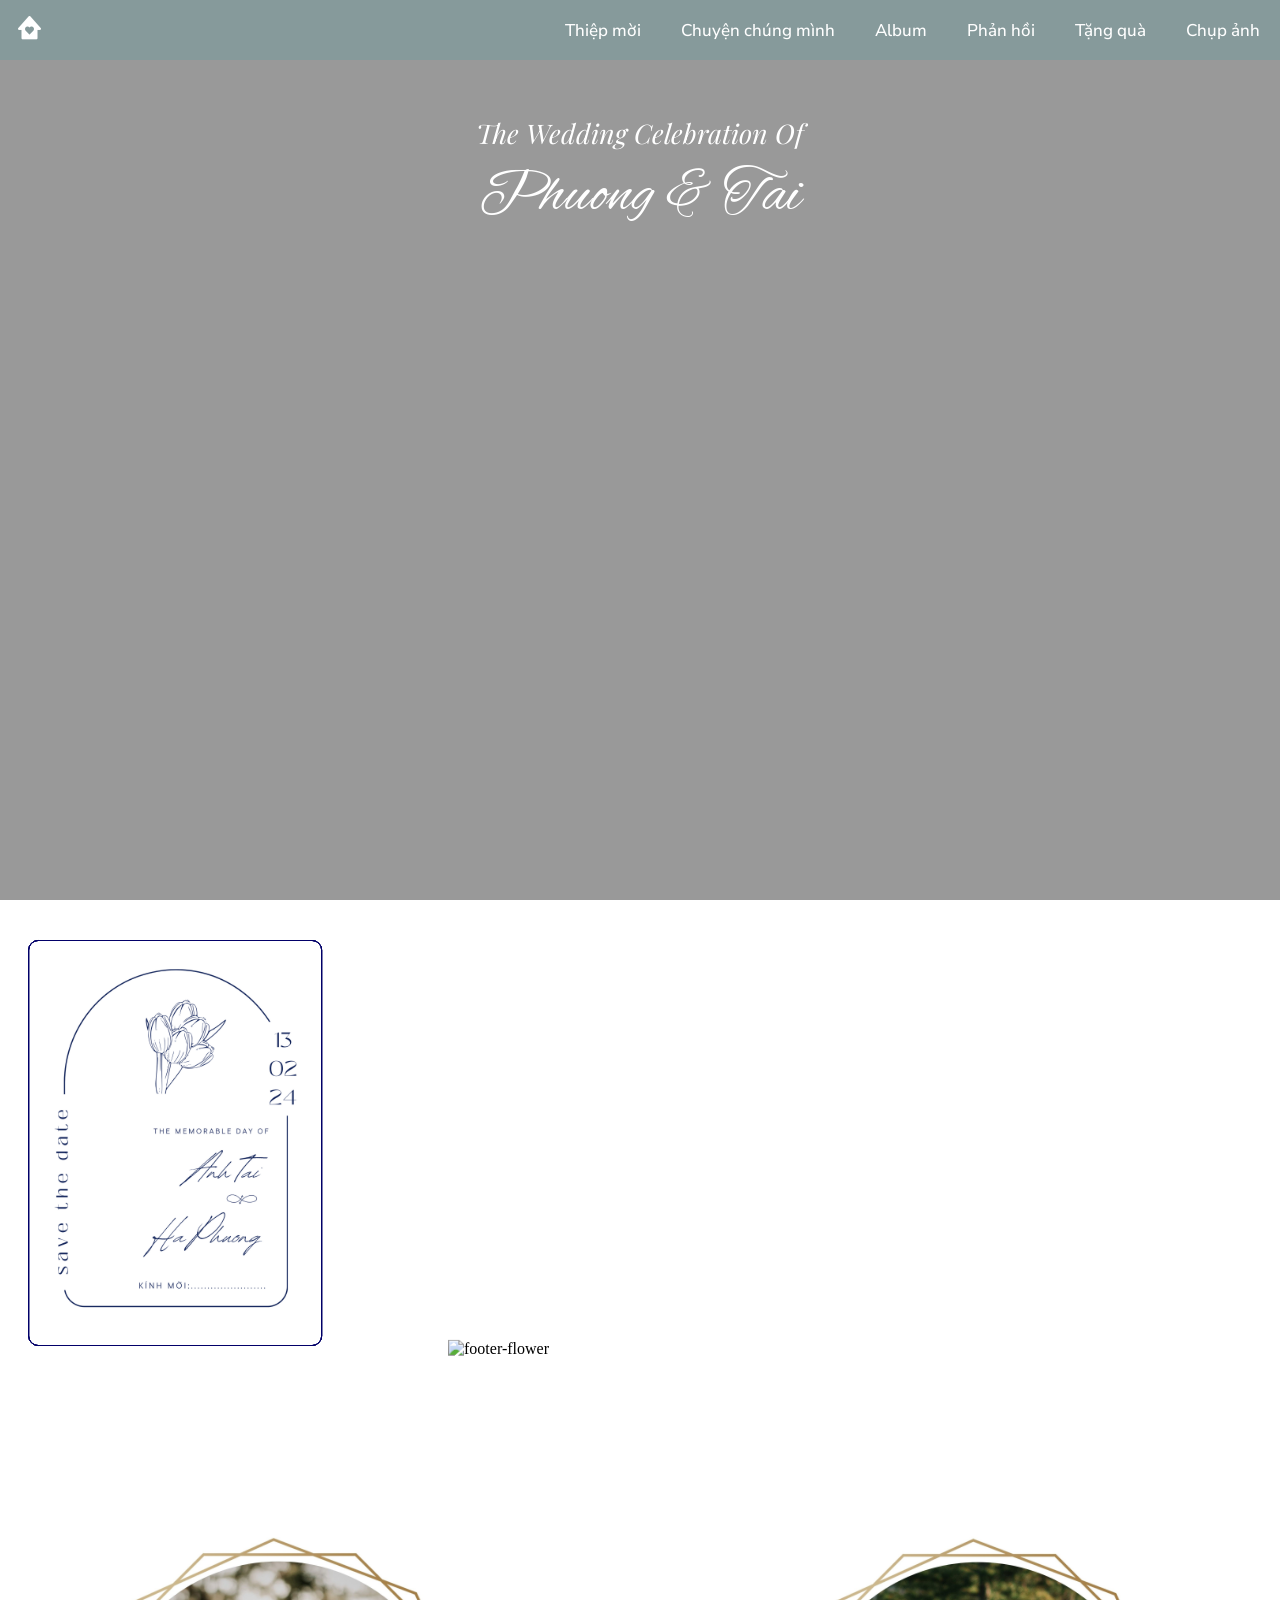
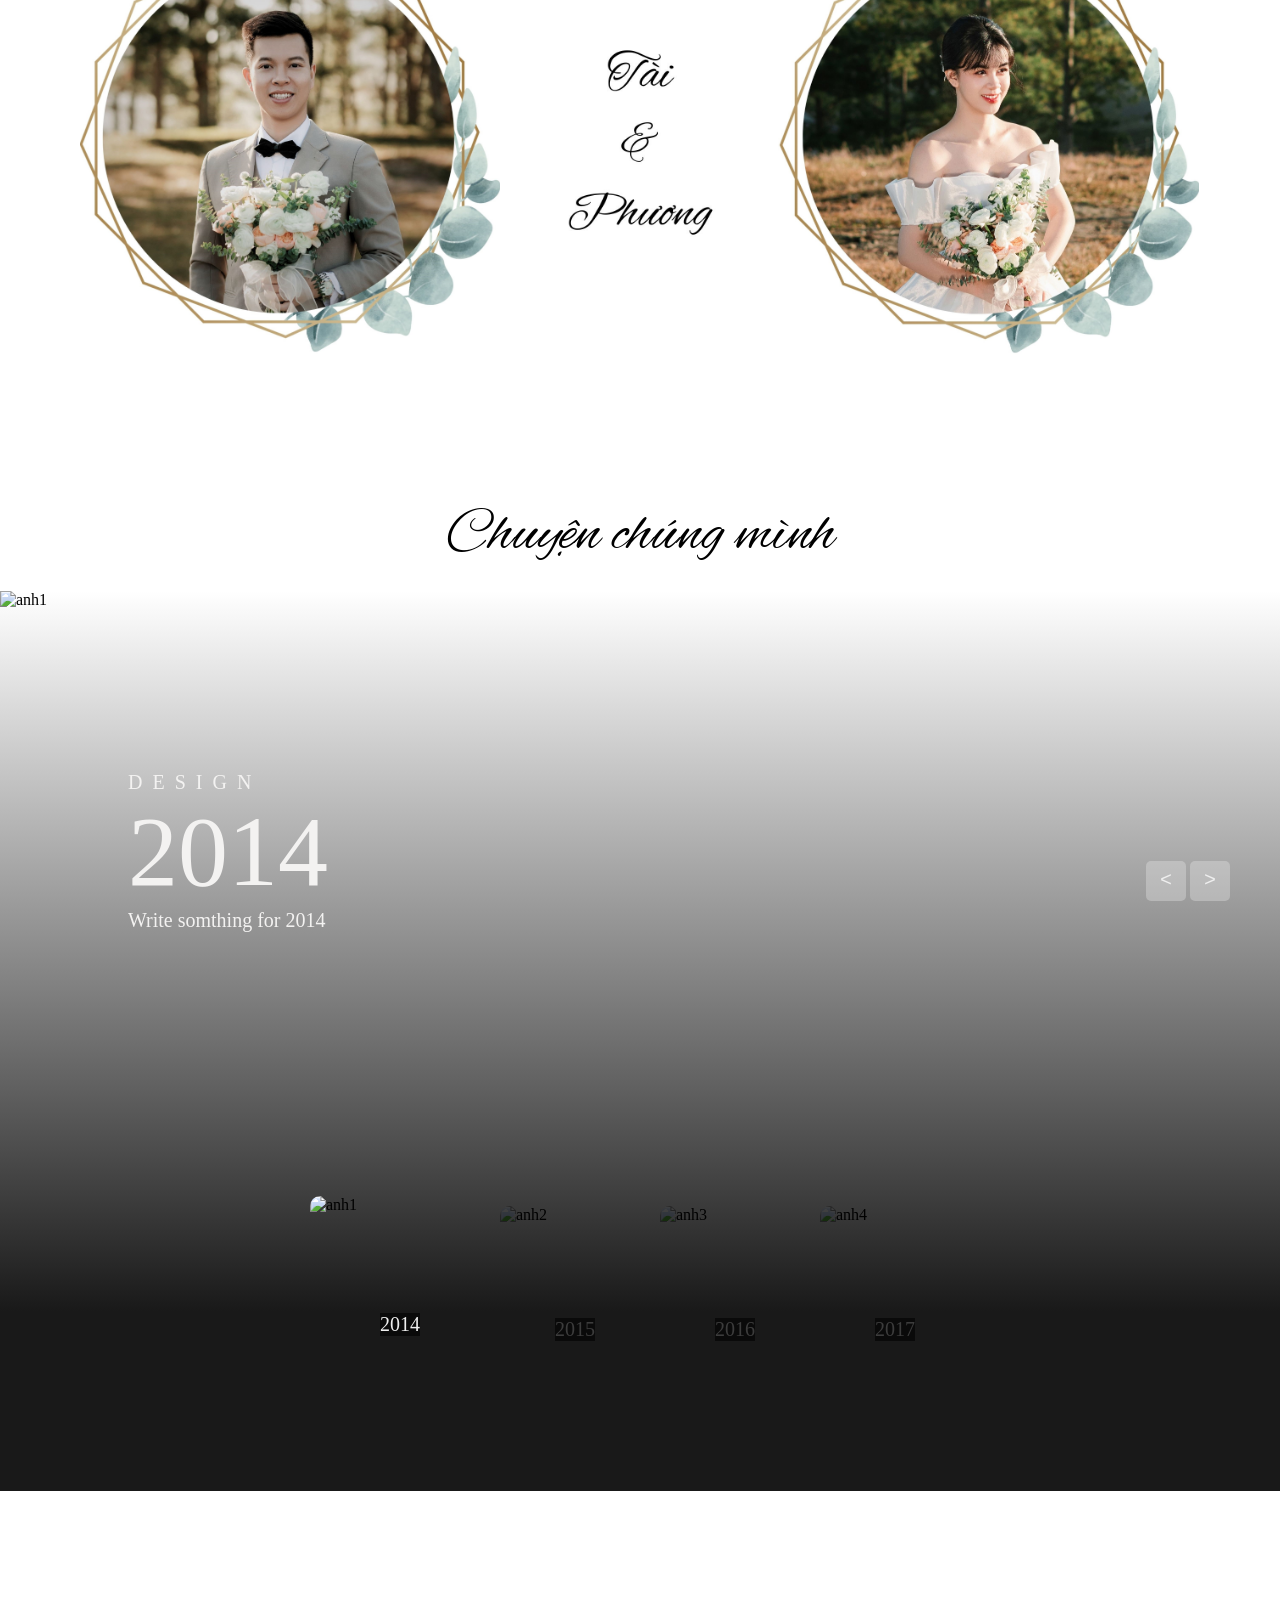
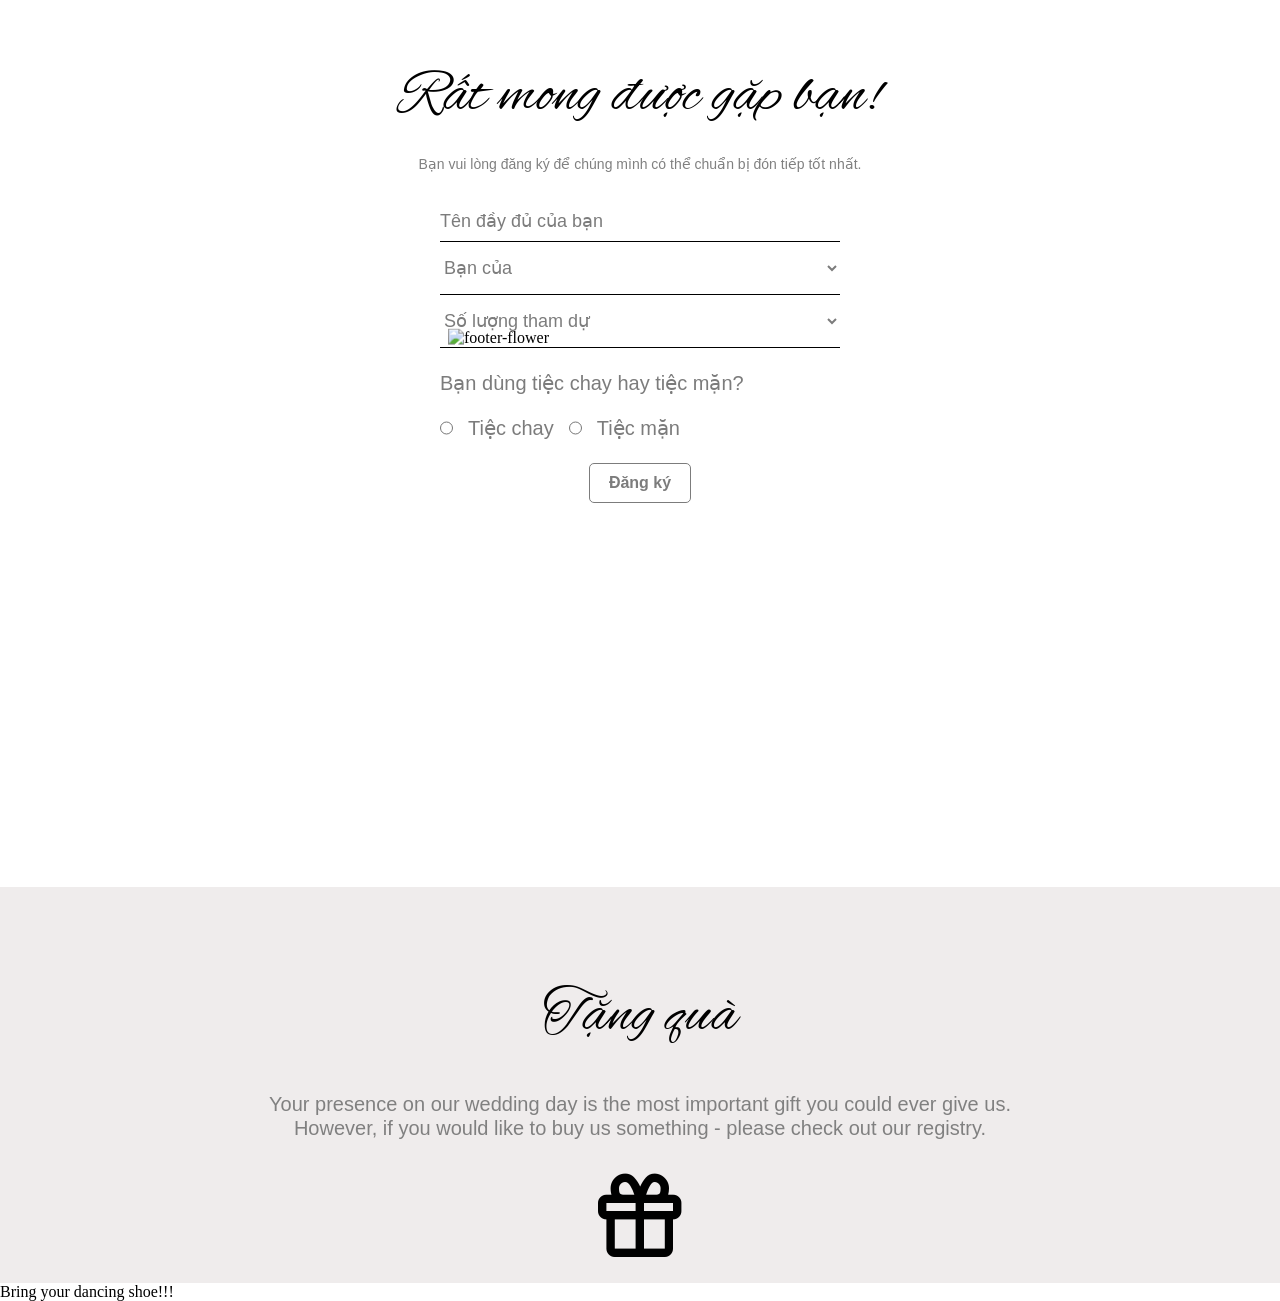
==== commit bdaf6b79: "Add files via upload" ====
--- a/index.html
+++ b/index.html
@@ -2,7 +2,7 @@
 <html lang="en" dir="ltr">
 <head>
   <meta charset="utf-8" content="width=device-width, initial-scale=1">
-  <meta name="viewport" content="width=device-width, initial-scale=1.0">
+  <meta name="viewport" content="width=device-width, initial-scale=1">
   <title>Tai-Phuong Wedding</title>
   <link rel="stylesheet" href="style.css"> <!-- Link to your custom CSS file -->
   
@@ -15,6 +15,10 @@
 </head>
 
 <body>
+  <!-- <div class="parrallax-container">
+    
+  </div> -->
+  <div class="parallax-image2"></div>
   <section id ="home" class = "background_1">
     <nav class = "top-nav-bar">
       <a href="#home" class = "logo" ><i class='bx bxs-home-heart'></i></a>
@@ -169,122 +173,120 @@
       </div>
     </div>
   </section>
-
-  <section id="gallery">
-    <!-- Gallery content goes here -->
-    <!-- <img src="images_4.jpg" alt="anh4"> -->
-  </section>
-  <div>
+  
+  <div class="parallax-container">
+
     <div class="parallax-image1"></div>
+    
+    <div id="rsvp">
+      <!-- RSVP content goes here -->
+      <!-- <div class="parallax-image1 sticky"></div> -->
+      <div class="rsvp-overlay"></div>
+      <div class="rsvp-container">
+        <div class="form-title-container">
+          <h1 class="form-title">Rất mong được gặp bạn!</h1>
+          <p class="form-text">Bạn vui lòng đăng ký để chúng mình có thể chuẩn bị đón tiếp tốt nhất.</p>
+        </div>
+        <form action="" class="register-form">
+          <div>
+            <div class="main-user-info">
+              <!-- <label for="fullname">Tên đầy đủ</label> -->
+              <input type="text" name="fullname" id="fullname" placeholder="Tên đầy đủ của bạn"/>
+            </div>
+            <div class="relationship">
+              <!-- <label for="relationship_with_family">Bạn của</label> -->
+              <select name="relationship_with_family" id="relationship_with_family">
+                <option value="null">Bạn của</option>
+                <option value="bride">Cô dâu</option>
+                <option value="groom">Chú rể</option>
+                <option value="bridefamily">Ba mẹ cô dâu</option>
+                <option value="groomfamily">Ba mẹ chú rể</option>
+              </select>
+            </div>
+            <div class="guest">
+              <!-- <label for="number_of_guest">Số lượng tham dự</label> -->
+              <select name="number_of_guest" id="number_of_guest" >
+                <option value="0">Số lượng tham dự</option>
+                <option value="1">1</option>
+                <option value="2">2</option>
+                <option value="3">3</option>
+                <option value="4">4</option>
+                <option value="4">5</option>
+                <option value="4">6</option>
+                <option value="4">7</option>            
+              </select>
+            </div>
+            <div class="food-detail-box">
+              <span class="food-title">Bạn dùng tiệc chay hay tiệc mặn?</span>
+              <div class="food-category">
+                <input type="radio" name="food" id="chay"/>
+                <label for="chay">Tiệc chay</label>
+                <input type="radio" name="food" id="man"/>
+                <label for="man">Tiệc mặn</label>
+              </div>
+            </div>
+          </div>
+          <div class="form-submit-btn">
+            <input type="submit" value="Đăng ký">
+          </div>
+        </form>
+      </div>
+      <div class="footer-flower-2">
+        <div class="flower-2">
+          <img src="footer flower.png" alt="footer-flower">
+        </div>
+      </div>
+    </div>
+  
+
+    <section id="registry">
+      <!-- Registry content goes here -->
+      <div class="registry-head">Tặng quà</div>
+      <div class="registry-container">
+        <div class="registry-text-panel">
+          <p>Your presence on our wedding day is the most important gift you could ever give us.</p>
+          <p>However, if you would like to buy us something - please check out our registry.</p>
+        </div>
+        <div class="registry-img-panel">
+          <div class = "gift-logo" ><i class='bx bx-gift bx-tada'></i></div>
+        </div>
+        <div class="bank-account-popup">
+          <p class="bank-account-popup-text">Đây là số tài khoản của chúng mình</p>
+          <div class="bx bx-x" id="close-icon"></div>
+          <div class="bank-accoun-container">
+            <div class="account-groom">
+              <img class="account-qr-VCB" src="VCB-Tai.jpeg" alt="VCB-Tai">
+              <div class="account-text">
+                <p class="account-qr-VCB-groom">0381000433877</p>
+                <p>&nbsp;</p>
+                <div class="bx bxs-copy-alt" id="copy-icon-1">Copy</div>
+              </div>
+              <img class="account-qr-Momo" src="Momo-Tai.jpeg" alt="Momo-Tai">
+              <div class="account-text">
+                <p class="account-qr-Momo-groom">0906586545</p>
+                <p>&nbsp;</p>
+                <div class="bx bxs-copy-alt" id="copy-icon-2">Copy</div>
+              </div>
+            </div>
+            <div class="account-bride">
+              <img class="account-qr-VCB" src="VCB-Be.jpg" alt="VCB-Tai">
+              <div class="account-text">
+                <p class="account-qr-VCB-bride">0161001629758</p>
+                <p>&nbsp;</p>
+                <div class="bx bxs-copy-alt" id="copy-icon-3">Copy</div>
+              </div>
+              <img class="account-qr-Momo" src="Momo-Be.jpg" alt="Momo-Tai">
+              <div class="account-text">
+                <p class="account-qr-Momo-bride">0935268083</p>
+                <p>&nbsp;</p>
+                <div class="bx bxs-copy-alt" id="copy-icon-4">Copy</div>
+              </div>            
+            </div>
+          </div>
+        </div>
+      </div>
+    </section>
   </div>
-  <div id="rsvp">
-    <!-- RSVP content goes here -->
-    <!-- <div class="parallax-image1 sticky"></div> -->
-    <div class="rsvp-overlay"></div>
-    <div class="rsvp-container">
-      <div class="form-title-container">
-        <h1 class="form-title">Rất mong được gặp bạn!</h1>
-        <p class="form-text">Bạn vui lòng đăng ký để chúng mình có thể chuẩn bị đón tiếp tốt nhất.</p>
-      </div>
-      <form action="" class="register-form">
-        <div>
-          <div class="main-user-info">
-            <!-- <label for="fullname">Tên đầy đủ</label> -->
-            <input type="text" name="fullname" id="fullname" placeholder="Tên đầy đủ của bạn"/>
-          </div>
-          <div class="relationship">
-            <!-- <label for="relationship_with_family">Bạn của</label> -->
-            <select name="relationship_with_family" id="relationship_with_family">
-              <option value="null">Bạn của</option>
-              <option value="bride">Cô dâu</option>
-              <option value="groom">Chú rể</option>
-              <option value="bridefamily">Ba mẹ cô dâu</option>
-              <option value="groomfamily">Ba mẹ chú rể</option>
-            </select>
-          </div>
-          <div class="guest">
-            <!-- <label for="number_of_guest">Số lượng tham dự</label> -->
-            <select name="number_of_guest" id="number_of_guest" >
-              <option value="0">Số lượng tham dự</option>
-              <option value="1">1</option>
-              <option value="2">2</option>
-              <option value="3">3</option>
-              <option value="4">4</option>
-              <option value="4">5</option>
-              <option value="4">6</option>
-              <option value="4">7</option>            
-            </select>
-          </div>
-          <div class="food-detail-box">
-            <span class="food-title">Bạn dùng tiệc chay hay tiệc mặn?</span>
-            <div class="food-category">
-              <input type="radio" name="food" id="chay"/>
-              <label for="chay">Tiệc chay</label>
-              <input type="radio" name="food" id="man"/>
-              <label for="man">Tiệc mặn</label>
-            </div>
-          </div>
-        </div>
-        <div class="form-submit-btn">
-          <input type="submit" value="Đăng ký">
-        </div>
-      </form>
-    </div>
-    <div class="footer-flower-2">
-      <div class="flower-2">
-        <img src="footer flower.png" alt="footer-flower">
-      </div>
-    </div>
-  </div>
-
-  <section id="registry">
-    <!-- Registry content goes here -->
-    <div class="registry-head">Tặng quà</div>
-    <div class="registry-container">
-      <div class="registry-text-panel">
-        <p>Your presence on our wedding day is the most important gift you could ever give us.</p>
-        <p>However, if you would like to buy us something - please check out our registry.</p>
-      </div>
-      <div class="registry-img-panel">
-        <div class = "gift-logo" ><i class='bx bx-gift bx-tada'></i></div>
-      </div>
-      <div class="bank-account-popup">
-        <p class="bank-account-popup-text">Đây là số tài khoản của chúng mình</p>
-        <div class="bx bx-x" id="close-icon"></div>
-        <div class="bank-accoun-container">
-          <div class="account-groom">
-            <img class="account-qr-VCB" src="VCB-Tai.jpeg" alt="VCB-Tai">
-            <div class="account-text">
-              <p class="account-qr-VCB-groom">0381000433877</p>
-              <p>&nbsp;</p>
-              <div class="bx bxs-copy-alt" id="copy-icon-1">Copy</div>
-            </div>
-            <img class="account-qr-Momo" src="Momo-Tai.jpeg" alt="Momo-Tai">
-            <div class="account-text">
-              <p class="account-qr-Momo-groom">0906586545</p>
-              <p>&nbsp;</p>
-              <div class="bx bxs-copy-alt" id="copy-icon-2">Copy</div>
-            </div>
-          </div>
-          <div class="account-bride">
-            <img class="account-qr-VCB" src="VCB-Be.jpg" alt="VCB-Tai">
-            <div class="account-text">
-              <p class="account-qr-VCB-bride">0161001629758</p>
-              <p>&nbsp;</p>
-              <div class="bx bxs-copy-alt" id="copy-icon-3">Copy</div>
-            </div>
-            <img class="account-qr-Momo" src="Momo-Be.jpg" alt="Momo-Tai">
-            <div class="account-text">
-              <p class="account-qr-Momo-bride">0935268083</p>
-              <p>&nbsp;</p>
-              <div class="bx bxs-copy-alt" id="copy-icon-4">Copy</div>
-            </div>            
-          </div>
-        </div>
-      </div>
-    </div>
-  </section>
-
   <section id="addstory">
     <!-- Gallery content goes here -->
     <!-- <img src="images_6.jpg" alt="anh6"> -->
@@ -294,7 +296,10 @@
     <!-- Contact content goes here -->
     <!-- <img src="images_1.jpg" alt="anh1"> -->
   <!-- </section> -->
-
+  <section id="gallery">
+    <!-- Gallery content goes here -->
+    <!-- <img src="images_4.jpg" alt="anh4"> -->
+  </section>
   <footer>
     <p>Bring your dancing shoe!!!</p>
   </footer>
--- a/style.css
+++ b/style.css
@@ -5,7 +5,7 @@
   scroll-behavior: smooth;
 }
 a,
-body,
+/* body, */
 button,
 div,
 footer,
@@ -143,11 +143,11 @@
   src: url(/font/Canela-Bold.woff2) format("woff2"),
     url(/font/Canela-Bold.woff) format("woff");
 }
-body {
+/* body {
   font-family: fg;
   font-weight: 300;
   background: #f3f2f1;
-}
+} */
 @-webkit-keyframes rotation {
   0% {
     transform: rotate(0deg);
@@ -172,14 +172,14 @@
   background: rgba(40, 65, 63, 0.5);
   text-shadow: none;
 }
-#app {
+/* #app {
   position: fixed;
   top: 0;
   left: 0;
   width: 100%;
   height: 100%;
   overflow: hidden;
-}
+} */
 ._is {
   opacity: 0;
 }
@@ -224,7 +224,7 @@
   transform: scaleX(0);
   transform-origin: 0 50%;
 }
-#loader-w {
+/* #loader-w {
   position: fixed;
   z-index: 2;
   top: 0;
@@ -233,7 +233,7 @@
   height: 100%;
   overflow: hidden;
   pointer-events: none;
-}
+} */
 #loader {
   position: absolute;
   top: 0;
@@ -271,7 +271,7 @@
   -ms-user-select: none;
   user-select: none;
 }
-.nav-top {
+/* .nav-top {
   position: absolute;
   top: 2.77778vw;
   font-size: 0.83333vw;
@@ -279,7 +279,7 @@
   font-family: c;
   text-align: center;
   overflow: hidden;
-}
+} */
 #nav-logo-w {
   left: 2.77778vw;
 }
@@ -979,10 +979,16 @@
 }
 
 /*By Tai*/
-body, html {
+html, body  {
     background-color: #ffff;
     margin: 0;
     height: 100%;
+    position: relative;
+    /* top: 0; */
+    z-index: 0;
+    /* position: relative; */
+    /* overflow: auto; */
+    /* contain: paint; */
   }
   
   .OpenPage {
@@ -992,6 +998,7 @@
     text-align: center;
     margin-left: auto;
     margin-right: auto;
+    /* margin-top: -100vh; */
   }
   
   .OpenPage h1 {
@@ -1016,7 +1023,7 @@
     font-weight: 200;
   }
   
-  .background_1 {
+  /* .background_1 {
     background-image: url(Anh_bia_1.jpg);
     height: 100%;
     background-position: center;
@@ -1025,8 +1032,64 @@
     background-attachment: fixed;
     z-index: 1;
     transition: background-image 1.5s ease-in;
+  } */
+
+  .background_1 {
+    height: 100%;
+    top: 0;
+    position: relative;
   }
   
+  .parallax-image2{
+    background-image: url(Anh_bia_2.jpg);
+    -webkit-background-size: cover;
+    -moz-background-size: cover;
+    background-size: cover;
+    background-position: center;
+    background-repeat: no-repeat;
+    top: 0;
+    margin-top: 0;
+    width: 100%;
+    height: 100vh;
+    position: -webkit-sticky;
+    position: sticky;
+    position: fixed;
+    top: 0;
+    z-index: -1;
+    transition: background-image 1.5s ease-in;
+  }
+
+  div.parallax-image1{
+    /* position: relative; */
+    background-image: url(form-background-2.png);
+    -webkit-background-size: cover;
+    -moz-background-size: cover;
+    background-size: cover;
+    background-position: center;
+    /* display: flex; */
+    /* position:fixed; */
+    top: 100vh;
+    margin-top: -100vh;
+    width: 100%;
+    height: 100vh;
+    position: -webkit-sticky;
+    position: sticky;
+    top: 0;
+    z-index: 0;
+  }
+
+  .parallax-container-2{
+    position: relative;
+    height: 100%;
+  }
+
+  .parallax-container{
+    position: relative;
+    top:0;
+    /* padding-bottom: 100px; */
+    /* height: 100%; */
+  }
+
   .overlay {
     /* background-color: #0f4c75; */
     background-color: #000;
@@ -1131,6 +1194,9 @@
     width: 100%;
     margin: auto;
     padding: 40px 0;
+    background-color: #ffff;
+    position: relative;
+    z-index: 2;
     /* min-height: 150vh; */
   }
 
@@ -1241,7 +1307,7 @@
     width: 30%;
     z-index: 5;
     position: absolute;
-    transform: translateY(-30%);
+    transform: translateY(-35%);
     left:0;
     right:0;
     margin-left:auto;
@@ -1341,15 +1407,24 @@
   }
 
   .groom-bride-page{
+    /* max-width: 1224px; */
+    width: 100%;
+    margin: auto;
+    /* padding: 40px 0; */
+    padding-top: 150px;
+    padding-bottom: 150px;
+    background-color: #ffff;
+    position: relative;
+    z-index: 1;
+  }
+ 
+  .groom-bride-gallery{
     max-width: 1224px;
     /* width: 100%; */
     margin: auto;
     /* padding: 40px 0; */
-    padding-top: 150px;
-    padding-bottom: 150px;
-  }
- 
-  .groom-bride-gallery{
+    /* padding-top: 150px;
+    padding-bottom: 150px; */
     display: flex;
     gap: 20px;
   }
@@ -1560,21 +1635,9 @@
     align-items: center;
     z-index: 1;
     display: flex;
-  }
-
-  div.parallax-image1{
-    background-image: url(form-background-2.png);
-    -webkit-background-size: cover;
-    -moz-background-size: cover;
-    background-size: cover;
-    top: 100vh;
-    margin-top: -100vh;
-    width: 100vw;
-    height: 100vh;
-    position: -webkit-sticky;
-    position: sticky;
-    position:fixed;
-    z-index: -1;
+    position: relative;
+    padding-bottom: 20%;
+    padding-top: 10%;
   }
 
   /* .sticky{
@@ -1753,11 +1816,12 @@
     width: 30%;
     z-index: 1;
     position: absolute;
-    transform: translateY(90%);
+    transform: translateY(70%);
     left:0;
     right:0;
     margin-left:auto;
     margin-right:auto;
+    /* padding-bottom: 50%; */
   }
 
   @media screen and (max-width:768px) {
@@ -1773,6 +1837,15 @@
       position: sticky;
       top: 0;
       z-index: 0; */
+      padding-top: 40%;
+      padding-bottom: 40%;
+    }
+    div.parallax-image1{
+      background-position: 46%;
+    }
+    div.parallax-image2{
+      /* height: 0%; */
+      background-position: 60%;
     }
     .rsvp-container{
       min-width: 200px;
@@ -1860,6 +1933,12 @@
   }
 
   /* CSS Story */
+
+  #ourstory{
+    background-color: #ffff;
+    position: relative;
+    z-index: 1;
+  }
 
   .ourstory-head{
     font-family: 'Alex Brush', sans-serif;
@@ -2055,6 +2134,7 @@
   #registry{
     position: relative;
     background-color: #EFECEC;
+    z-index: 1;
   }
 
   .registry-container{
@@ -2346,4 +2426,4 @@
     #close-icon {
       right: 10px;
     }
-  }
+  }
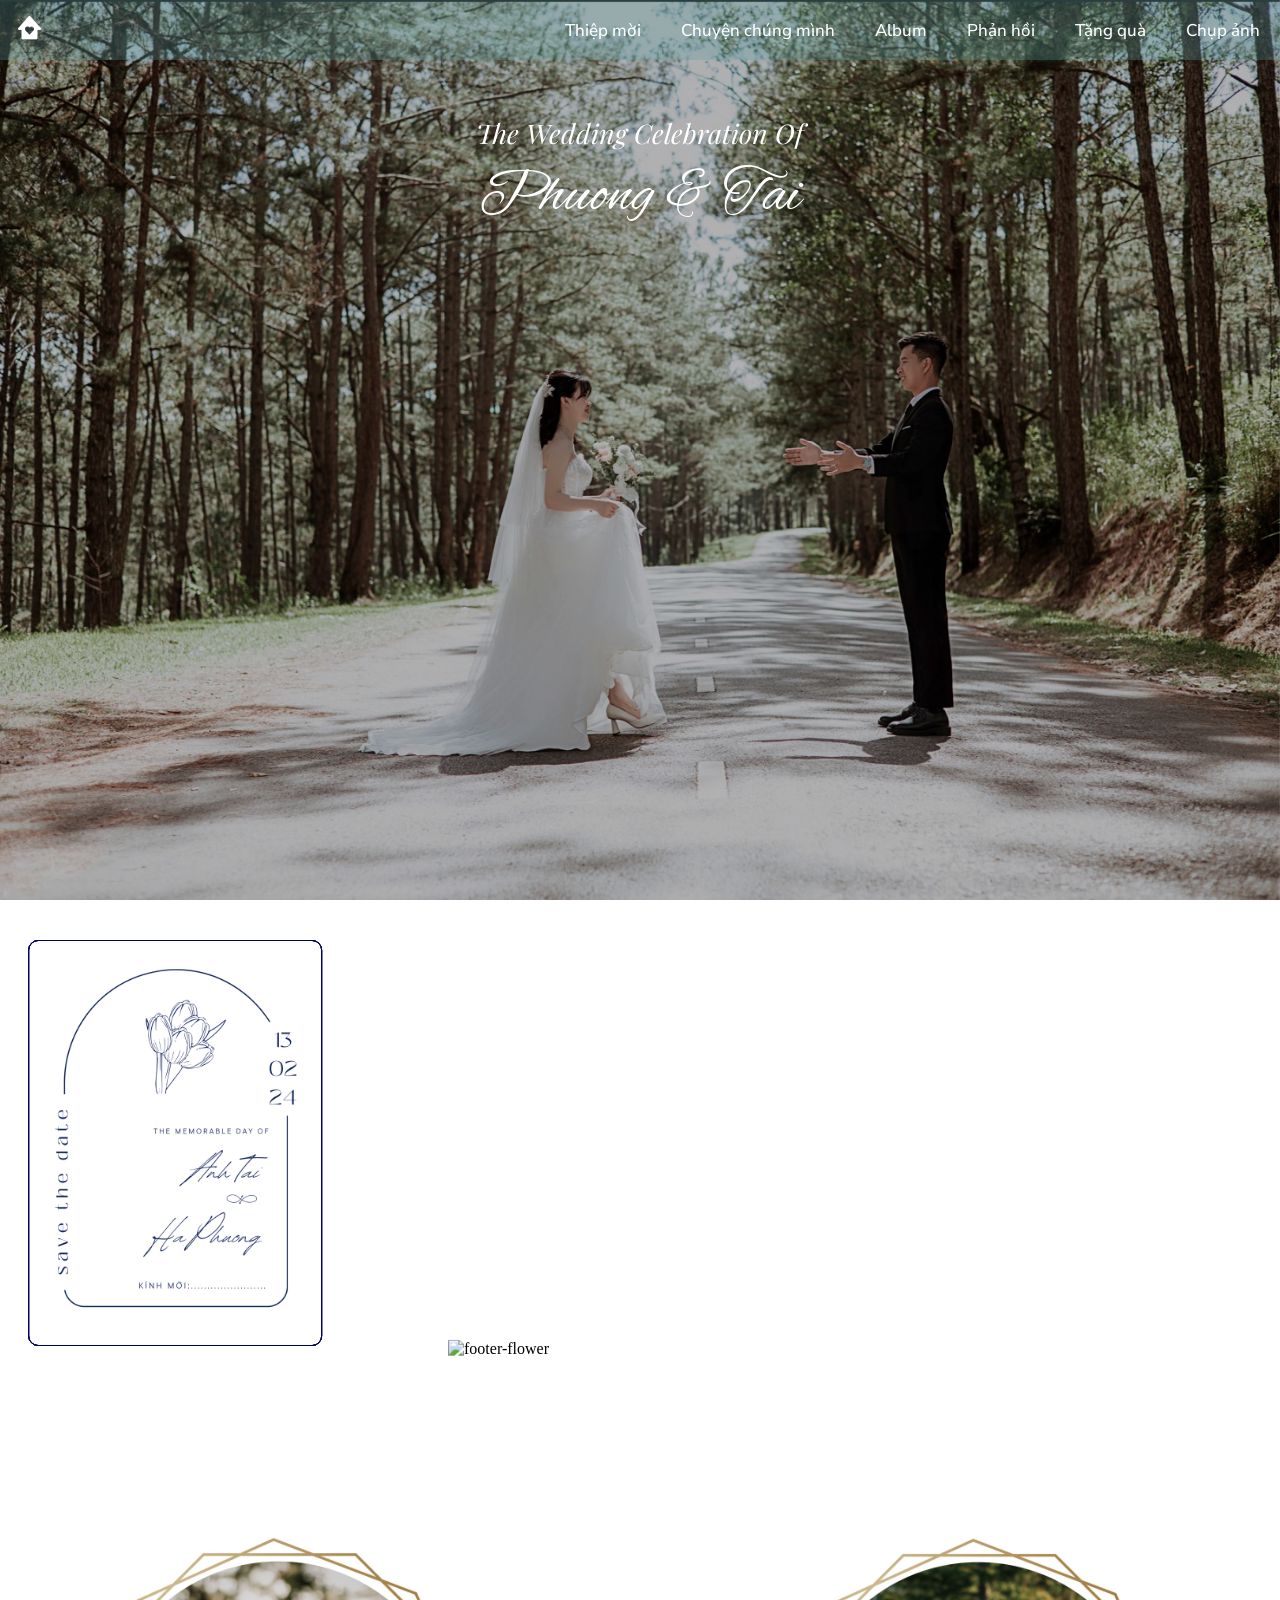
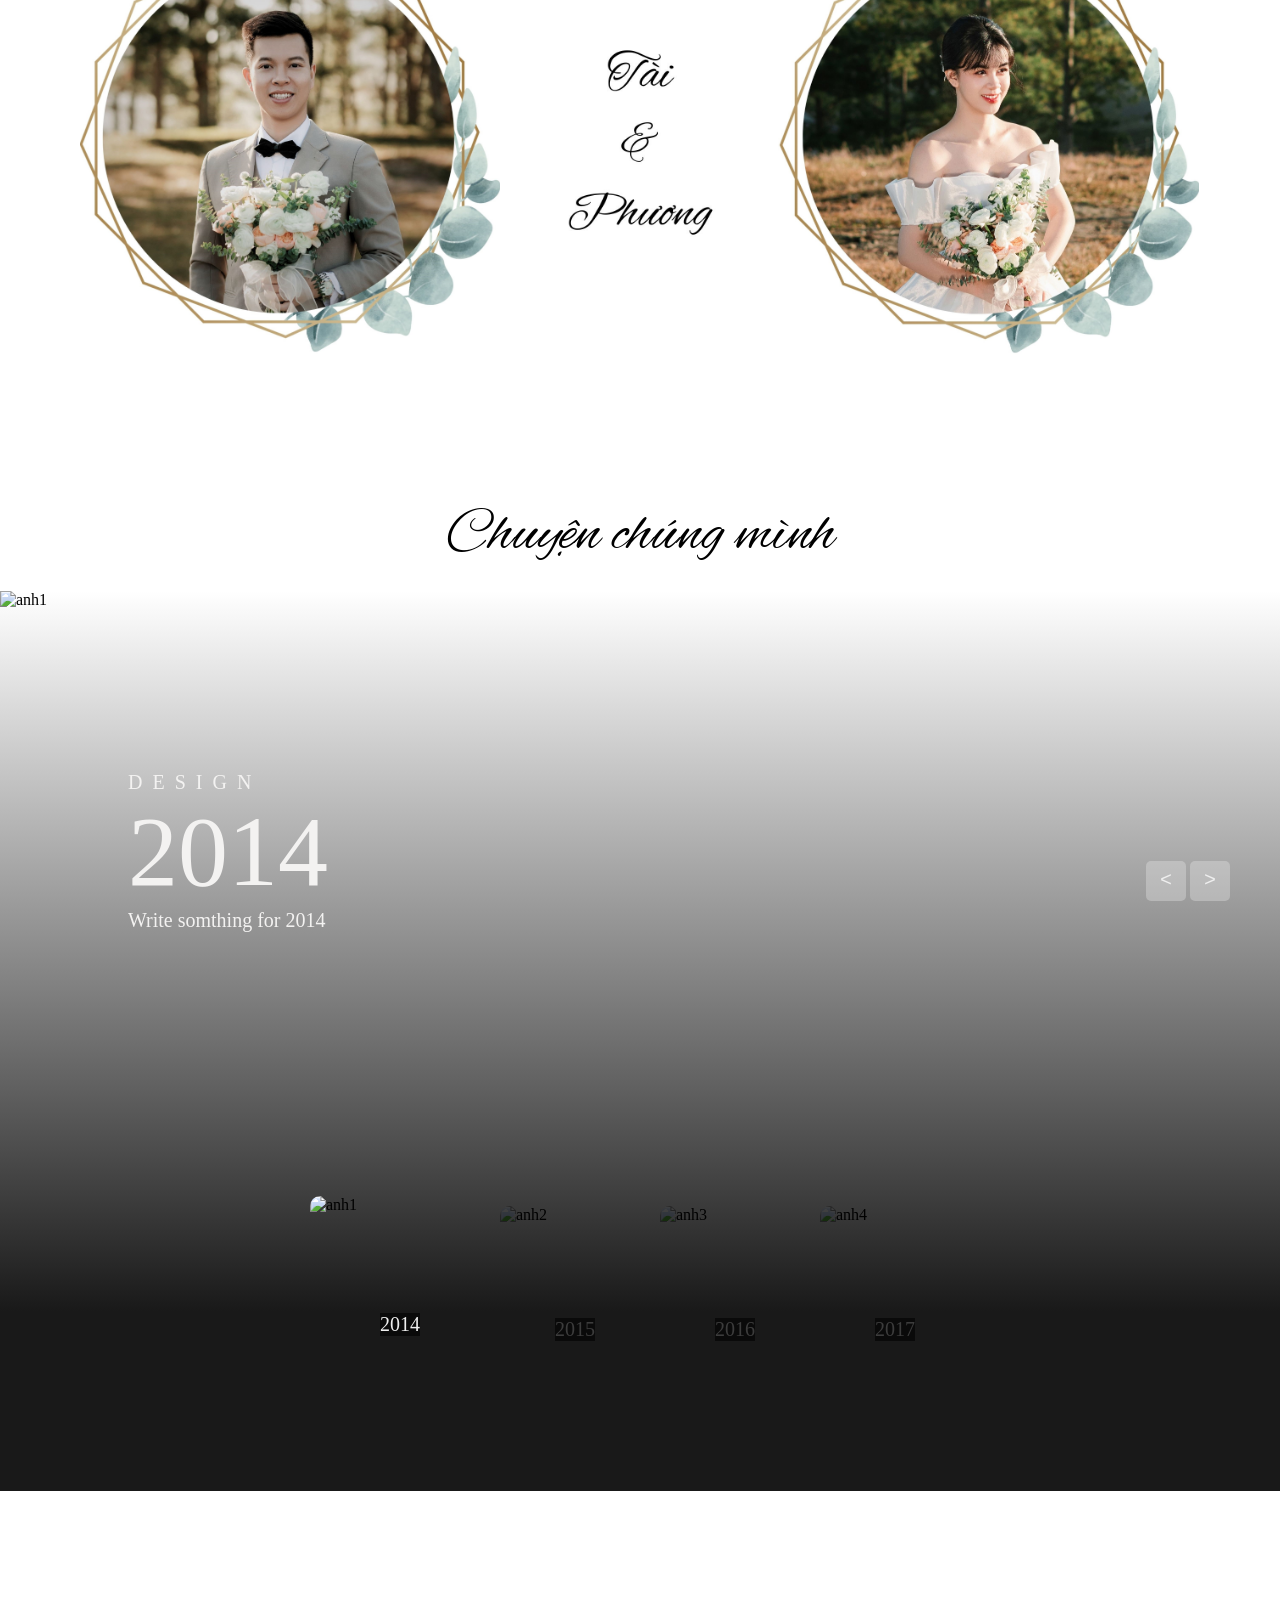
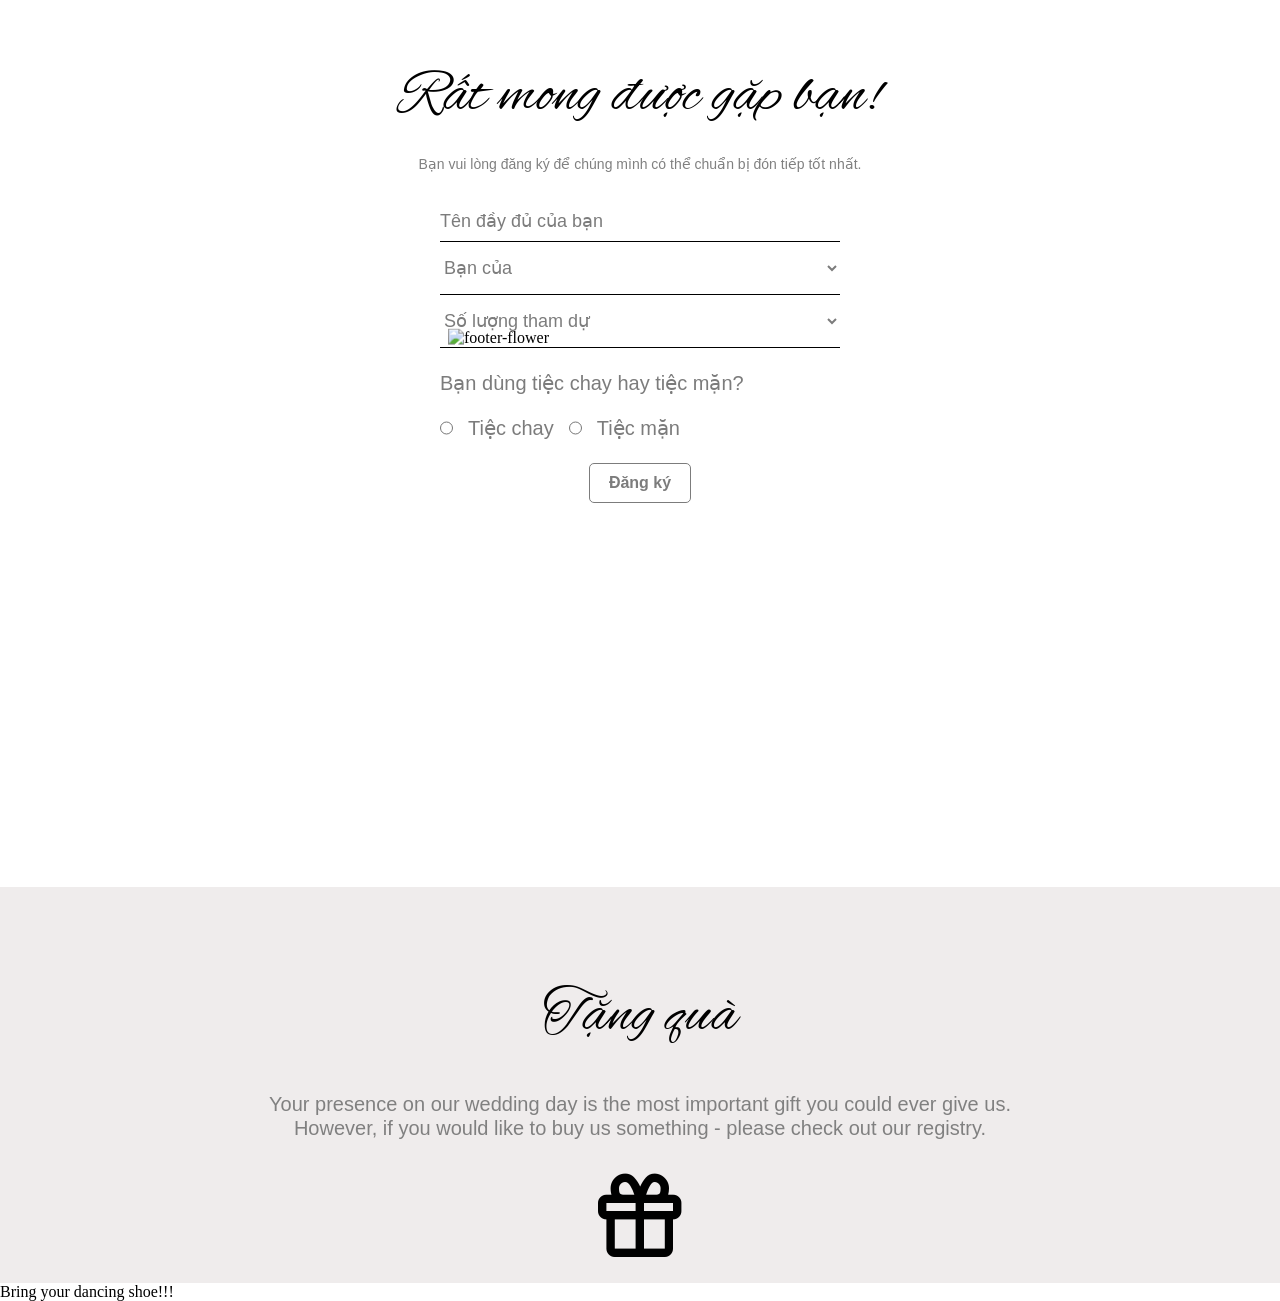
==== commit d200fa35: "Update index.html" ====
--- a/index.html
+++ b/index.html
@@ -3,6 +3,7 @@
 <head>
   <meta charset="utf-8" content="width=device-width, initial-scale=1">
   <meta name="viewport" content="width=device-width, initial-scale=1">
+  <meta name="format-detection" content="telephone=no">
   <title>Tai-Phuong Wedding</title>
   <link rel="stylesheet" href="style.css"> <!-- Link to your custom CSS file -->
   
--- a/style.css
+++ b/style.css
@@ -1098,7 +1098,7 @@
     left: 0;
     right: 0;
     bottom: 0;
-    opacity: 40%;
+    opacity: 30%;
     z-index: 2;
   }
 
@@ -1476,7 +1476,7 @@
     display: flex;
     justify-content: space-between;
     transition: top 0.5s;
-    z-index: 10000;
+    z-index: 9999;
   }
 
   .top-nav-bar ul{
@@ -2223,7 +2223,7 @@
     top: 50%;
     left: 50%;
     transform: translate(-50%,-50%);
-    z-index: 1000;
+    z-index: 10000;
     visibility: hidden;
     animation: zoom;
     animation-duration: 0.6s;
@@ -2344,69 +2344,77 @@
 
   #copy-icon-1:after{
     content: "Copied";
+    font-weight: bold;
     position: absolute;
     top: 50%;
     left: 50%;
     transform: translate(-50%,-50%);
     background-color: #ffff;
     color: #141e46;
-    padding: 0px 8px;
+    padding: 5px 12px;
     border-radius: 20px;
     display: none;
-  }
-
-  #copy-icon-1:active:after{
+    animation: fadein 1s ease-in-out;
+  }
+
+  #copy-icon-1.active:after{
     display:flex;
   }
 
   #copy-icon-2:after{
     content: "Copied";
+    font-weight: bold;
     position: absolute;
     top: 50%;
     left: 50%;
     transform: translate(-50%,-50%);
     background-color: #ffff;
     color: #141e46;
-    padding: 0px 8px;
+    padding: 5px 12px;
     border-radius: 20px;
     display: none;
-  }
-
-  #copy-icon-2:active:after{
+    animation: fadein 1s ease-in-out;
+  }
+
+  #copy-icon-2.active:after{
     display:flex;
   }
 
   #copy-icon-3:after{
     content: "Copied";
+    font-weight: bold;
     position: absolute;
     top: 50%;
     left: 50%;
     transform: translate(-50%,-50%);
     background-color: #ffff;
     color: #141e46;
-    padding: 0px 8px;
+    padding: 5px 12px;
     border-radius: 20px;
     display: none;
-  }
-
-  #copy-icon-3:active:after{
+    animation: fadein 1s ease-in-out;
+  }
+
+  #copy-icon-3.active:after{
     display:flex;
   }
 
   #copy-icon-4:after{
     content: "Copied";
+    font-weight: bold;
     position: absolute;
     top: 50%;
     left: 50%;
     transform: translate(-50%,-50%);
     background-color: #ffff;
     color: #141e46;
-    padding: 0px 8px;
+    padding: 5px 12px;
     border-radius: 20px;
     display: none;
-  }
-
-  #copy-icon-4:active:after{
+    animation: fadein 1s ease-in-out;
+  }
+
+  #copy-icon-4.active:after{
     display:flex;
   }
 
@@ -2426,4 +2434,10 @@
     #close-icon {
       right: 10px;
     }
+  }
+
+  @keyframes fadein {
+    0% {opacity: 0;}
+    50% {opacity: 1;}
+    100% {opacity: 0;}
   }
